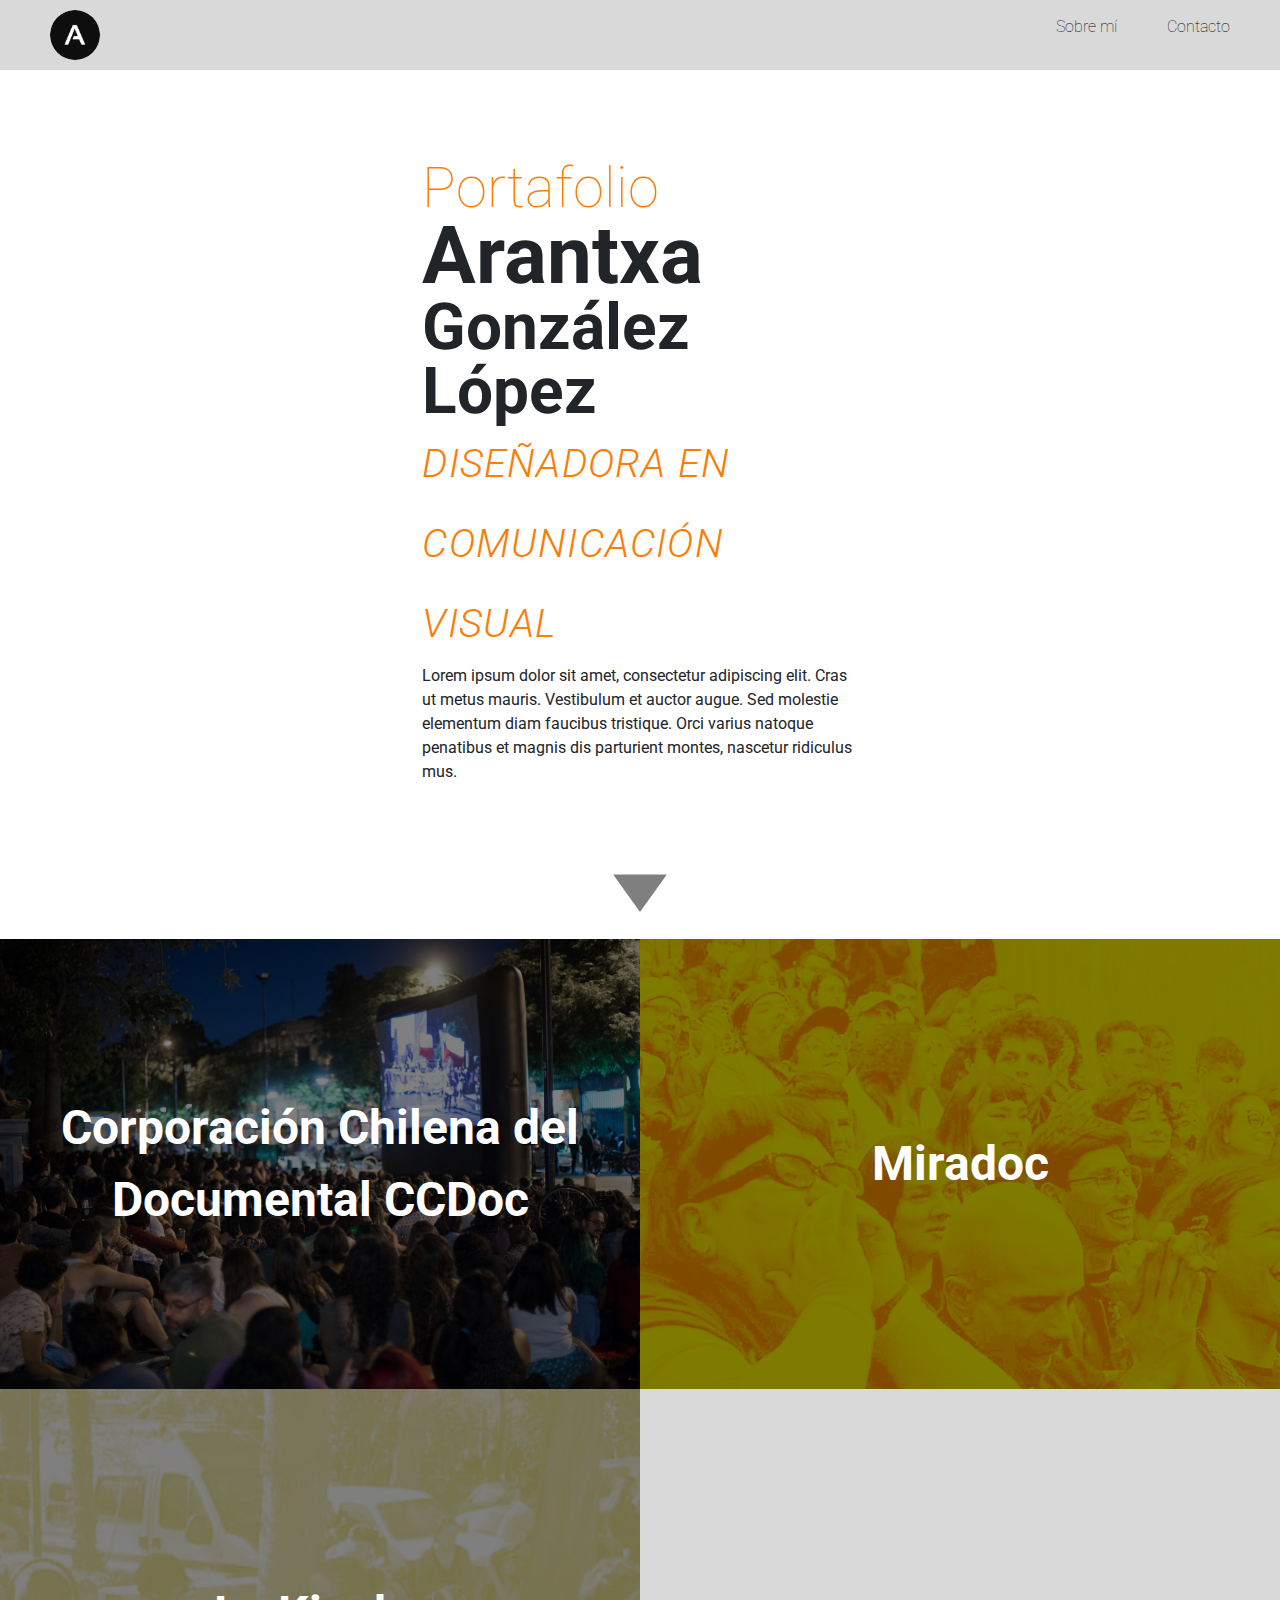
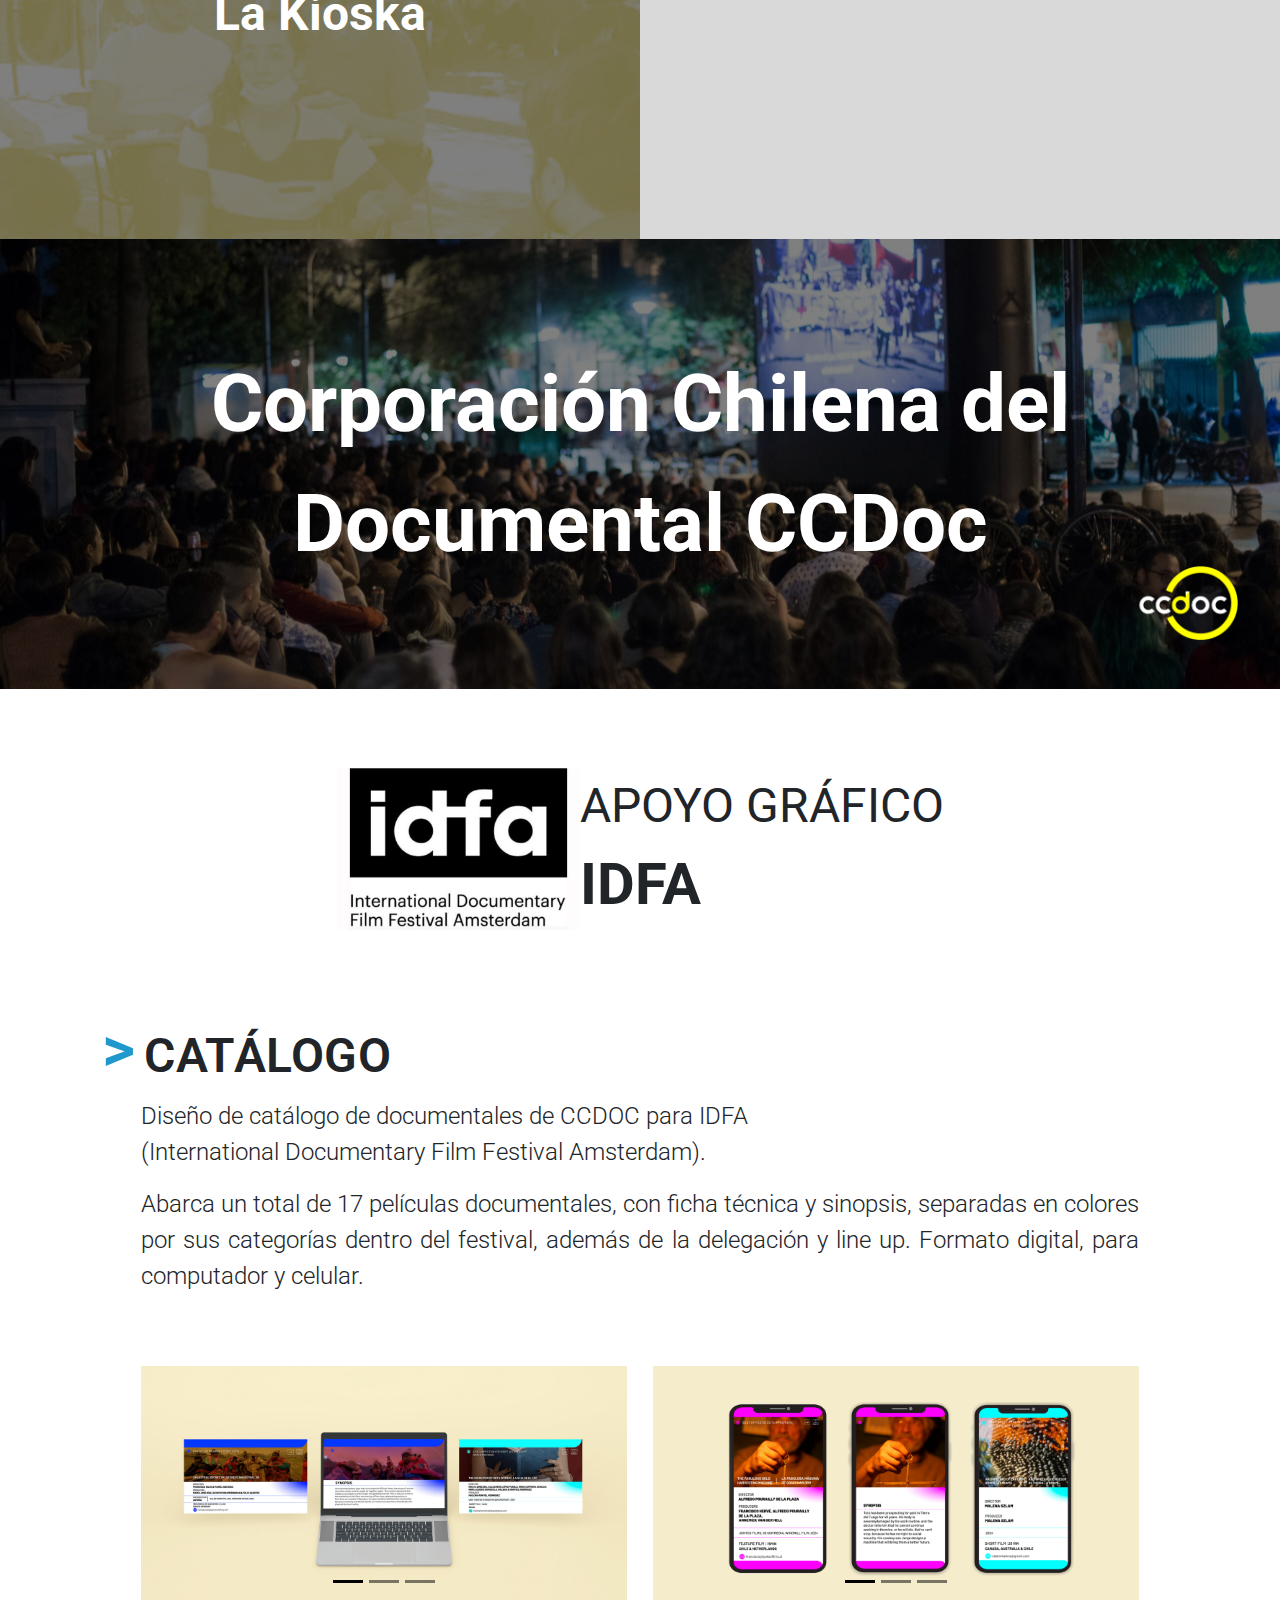
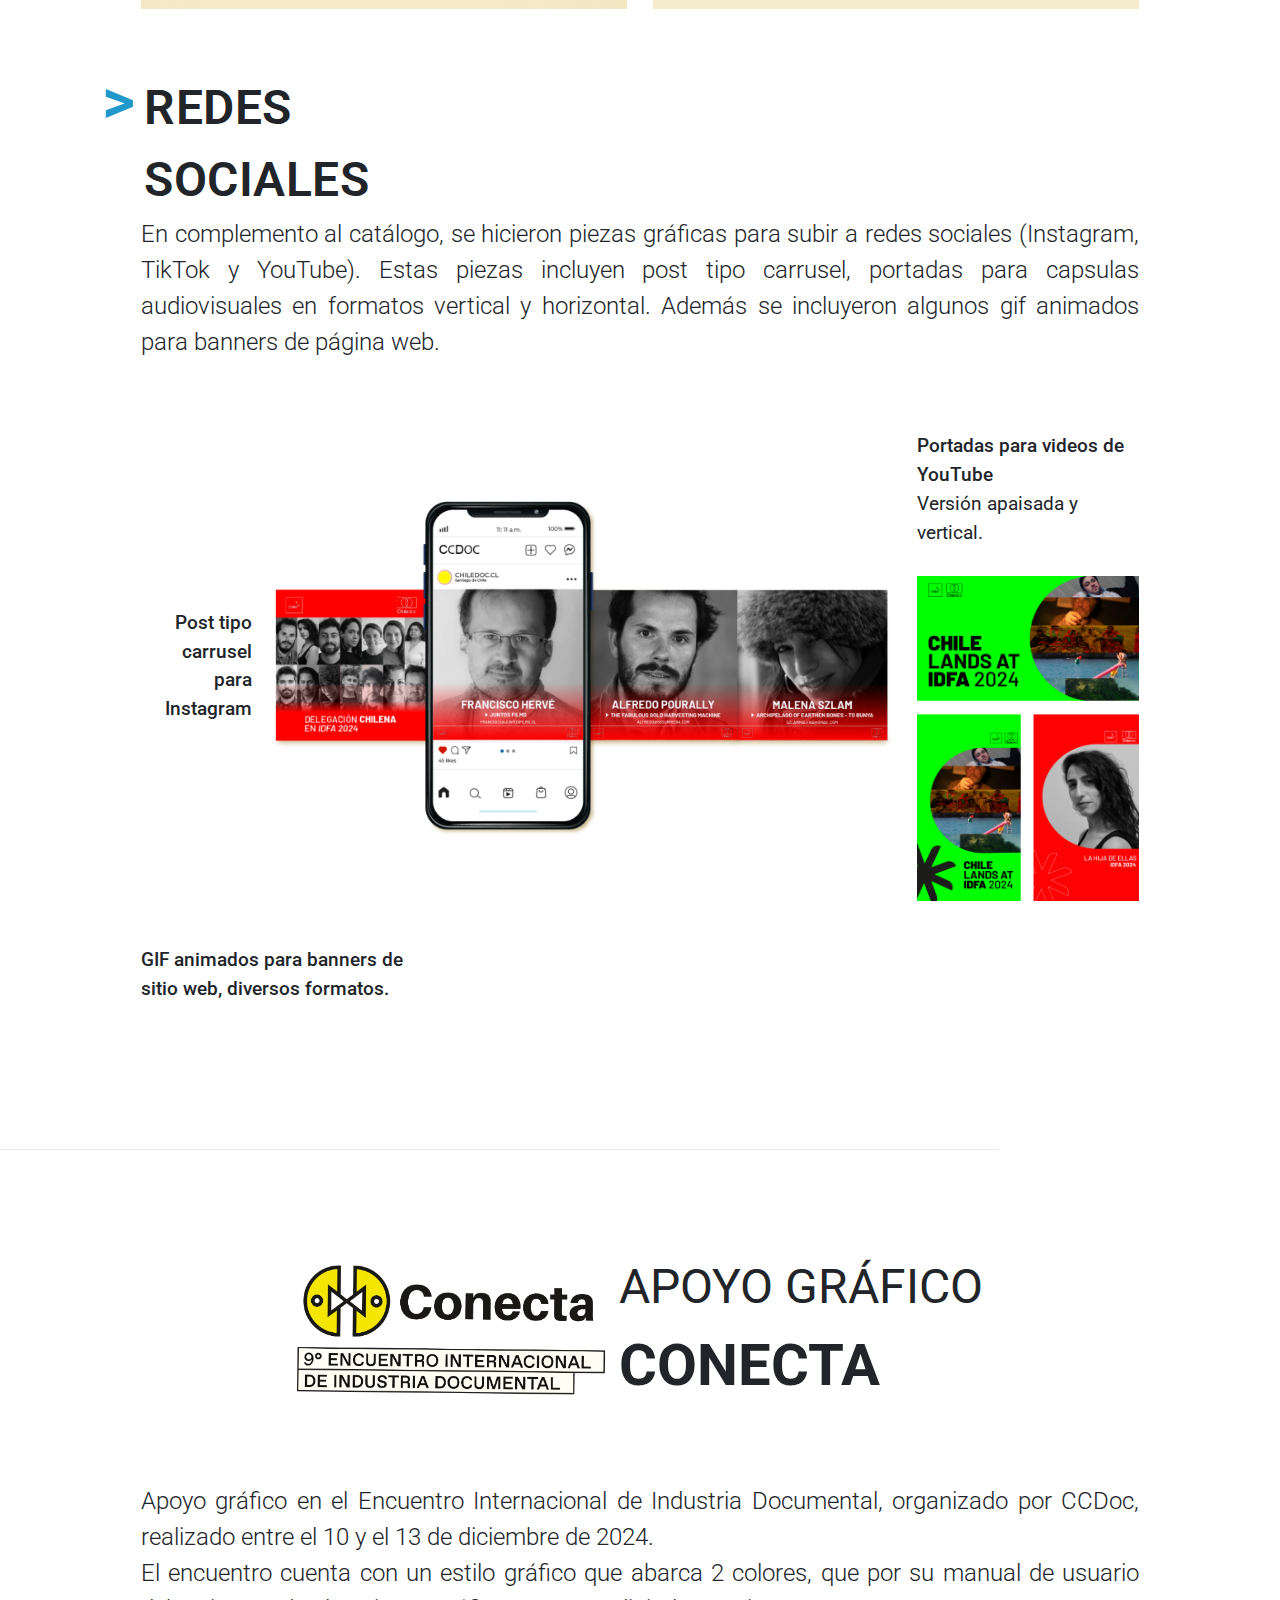
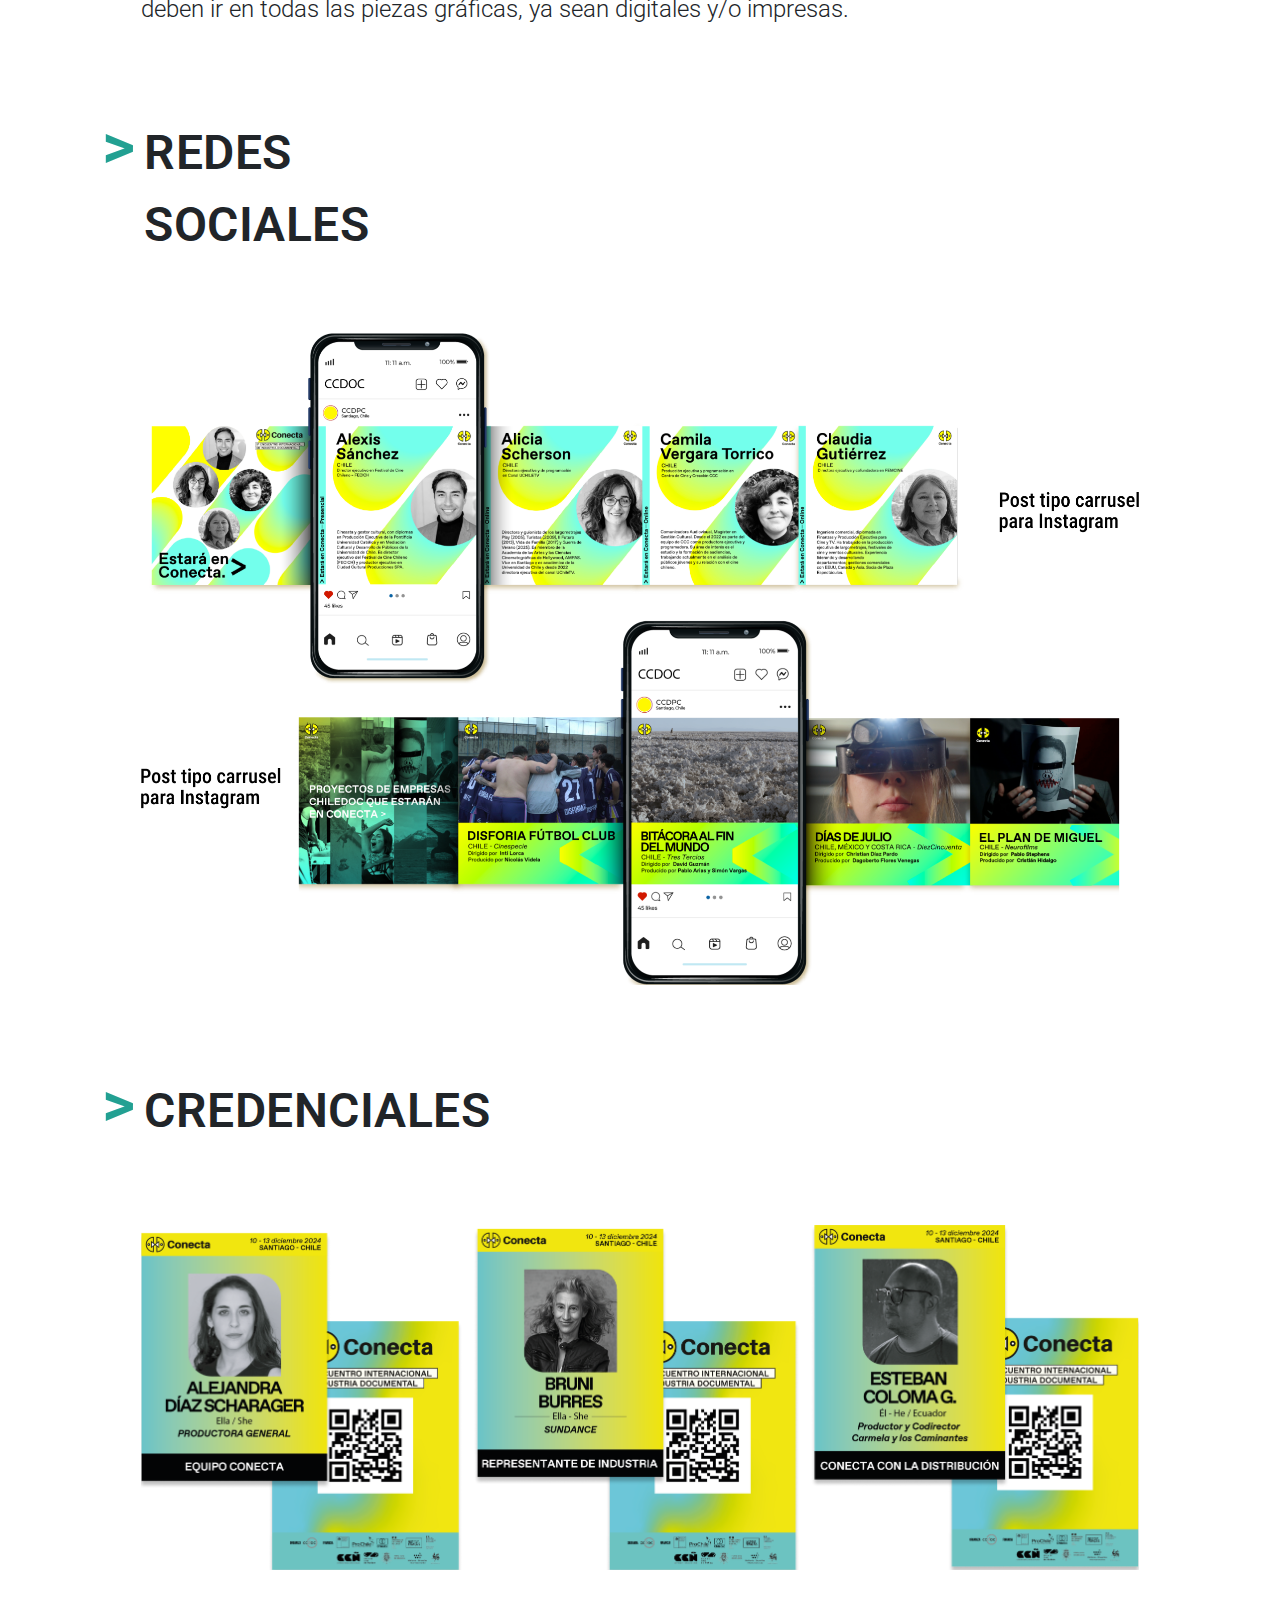
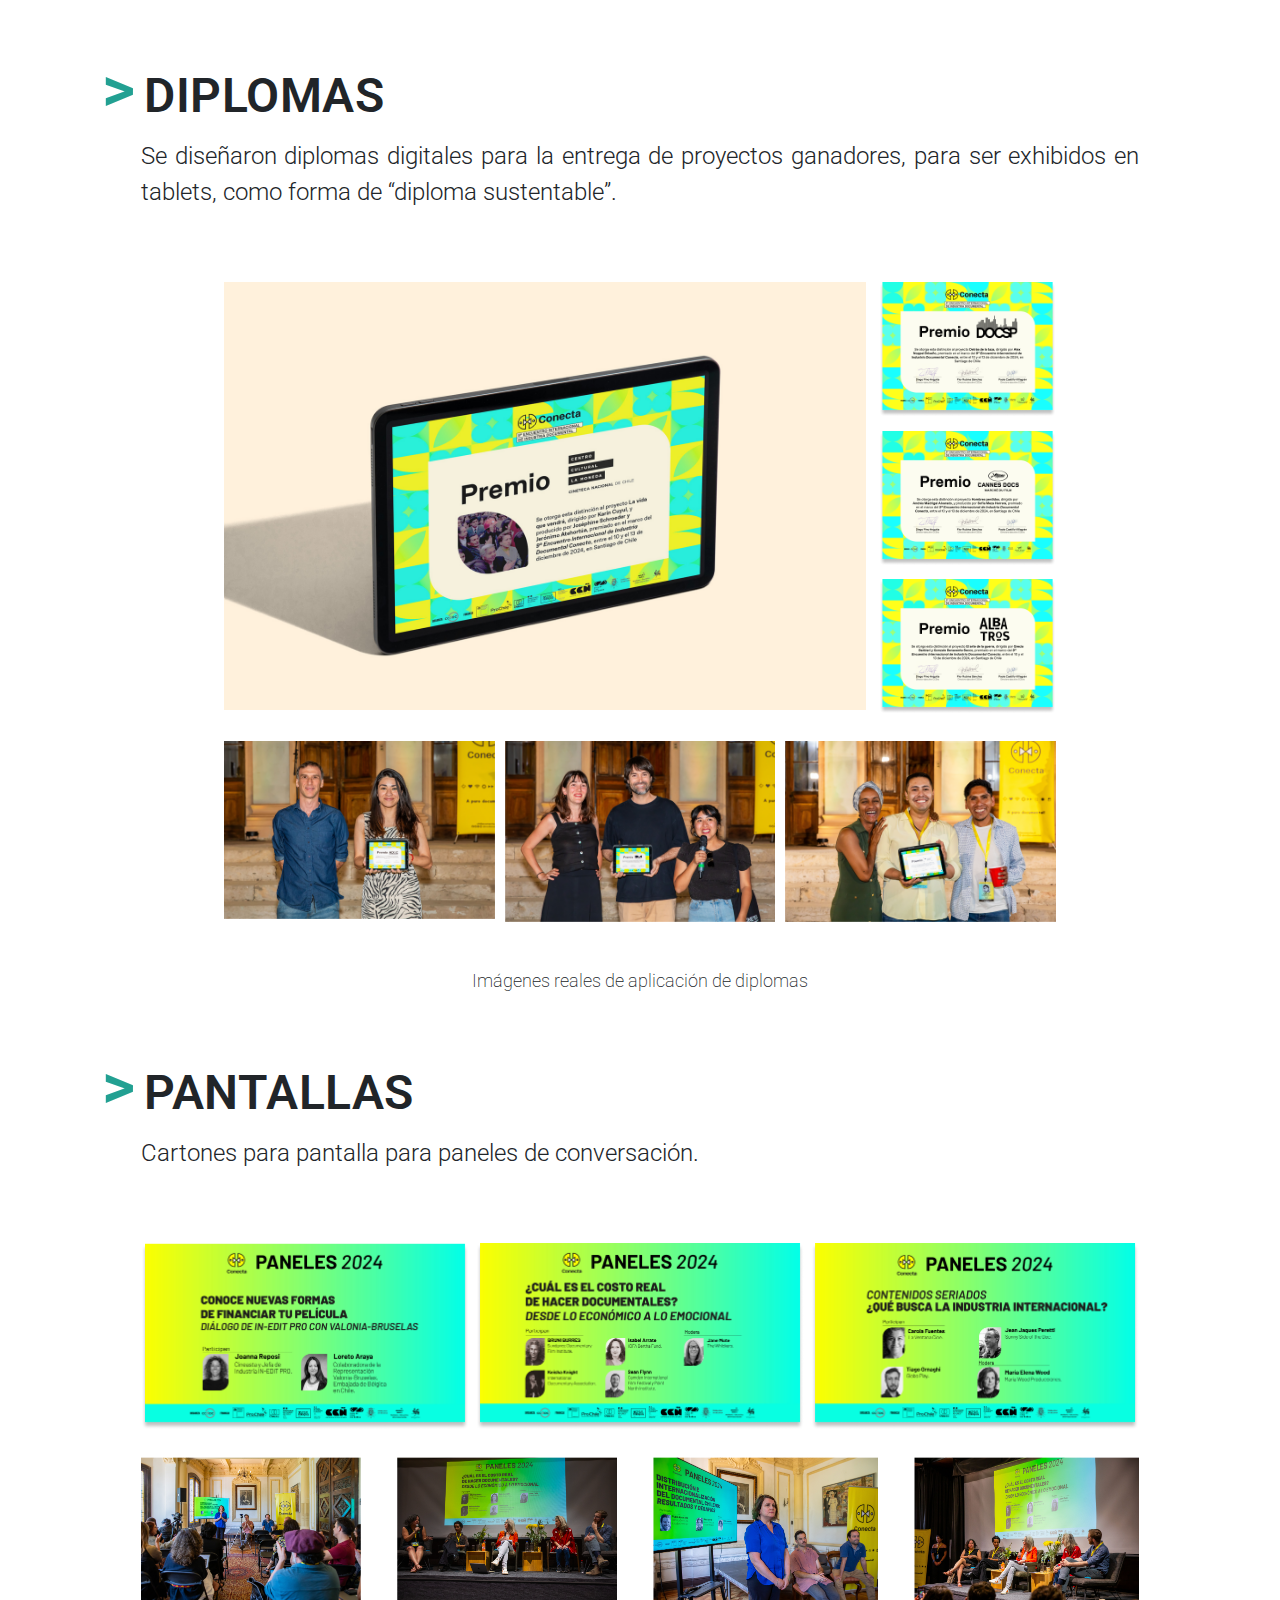
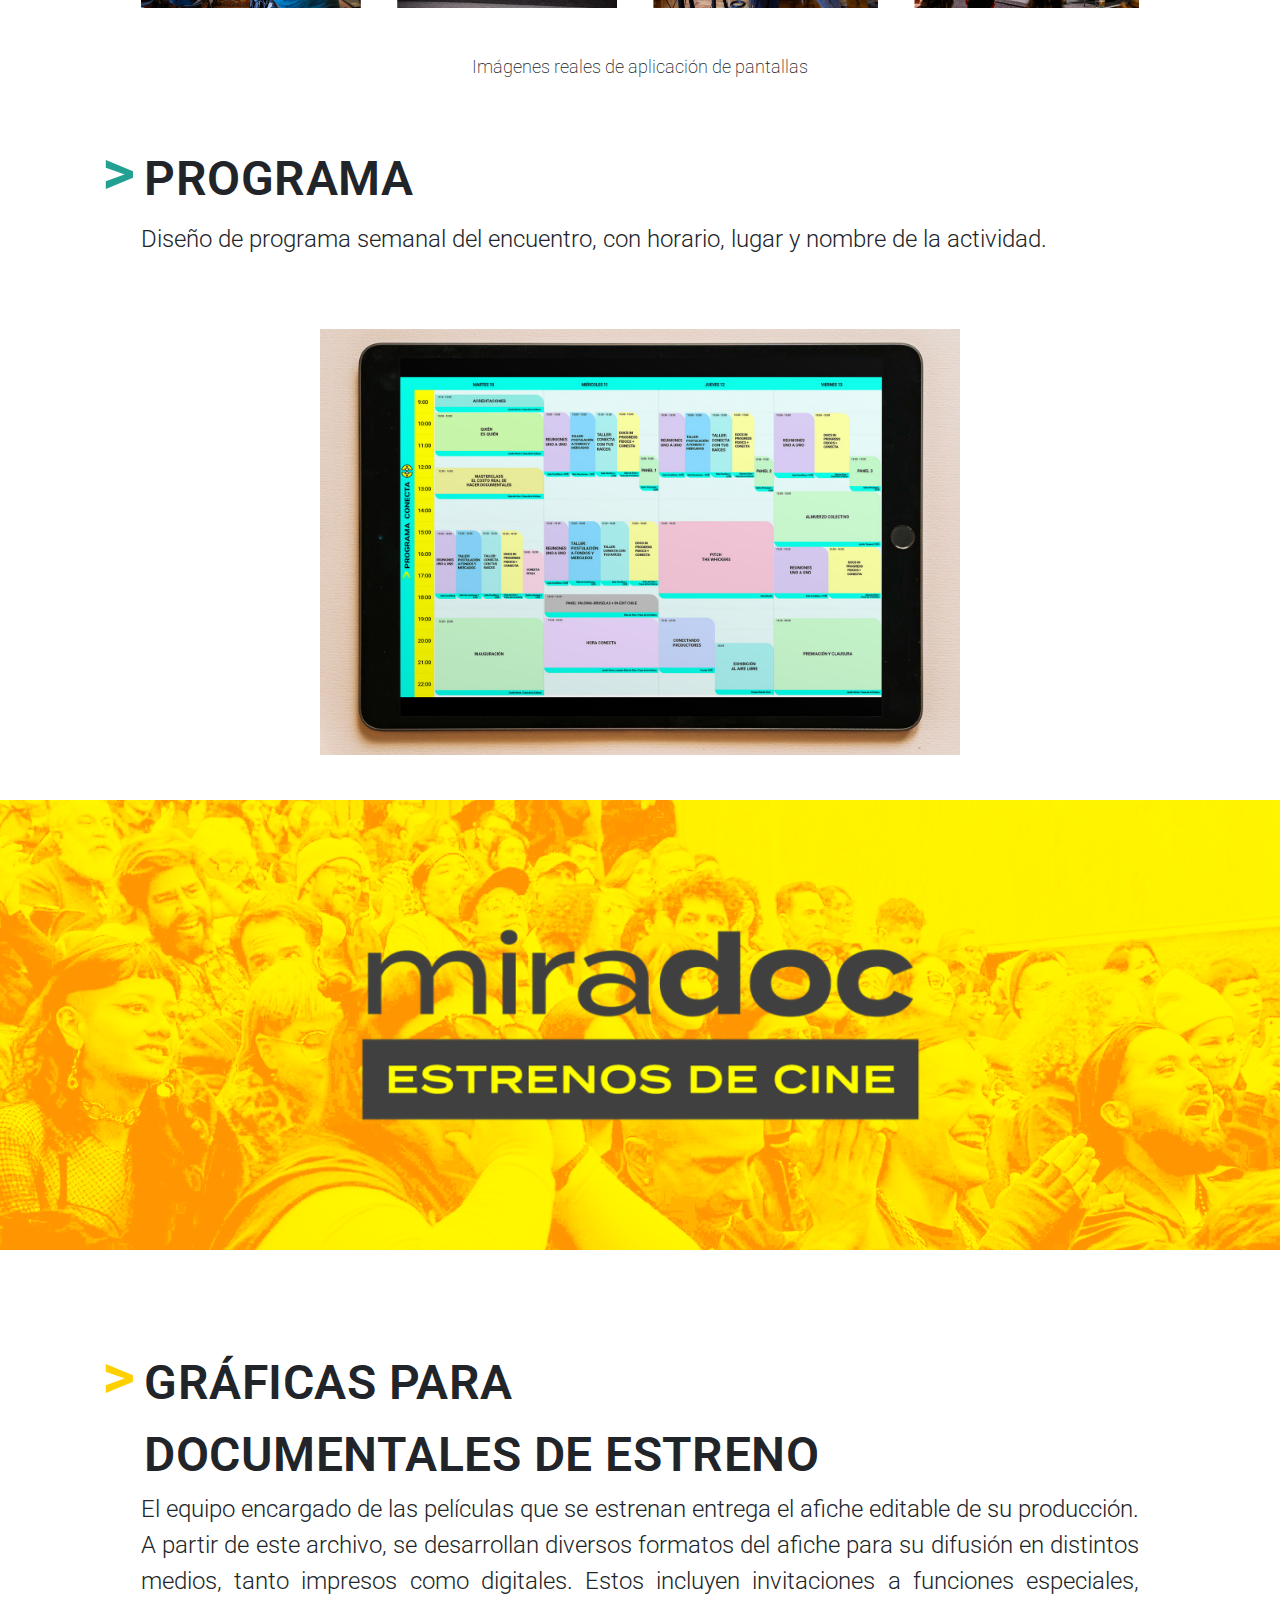
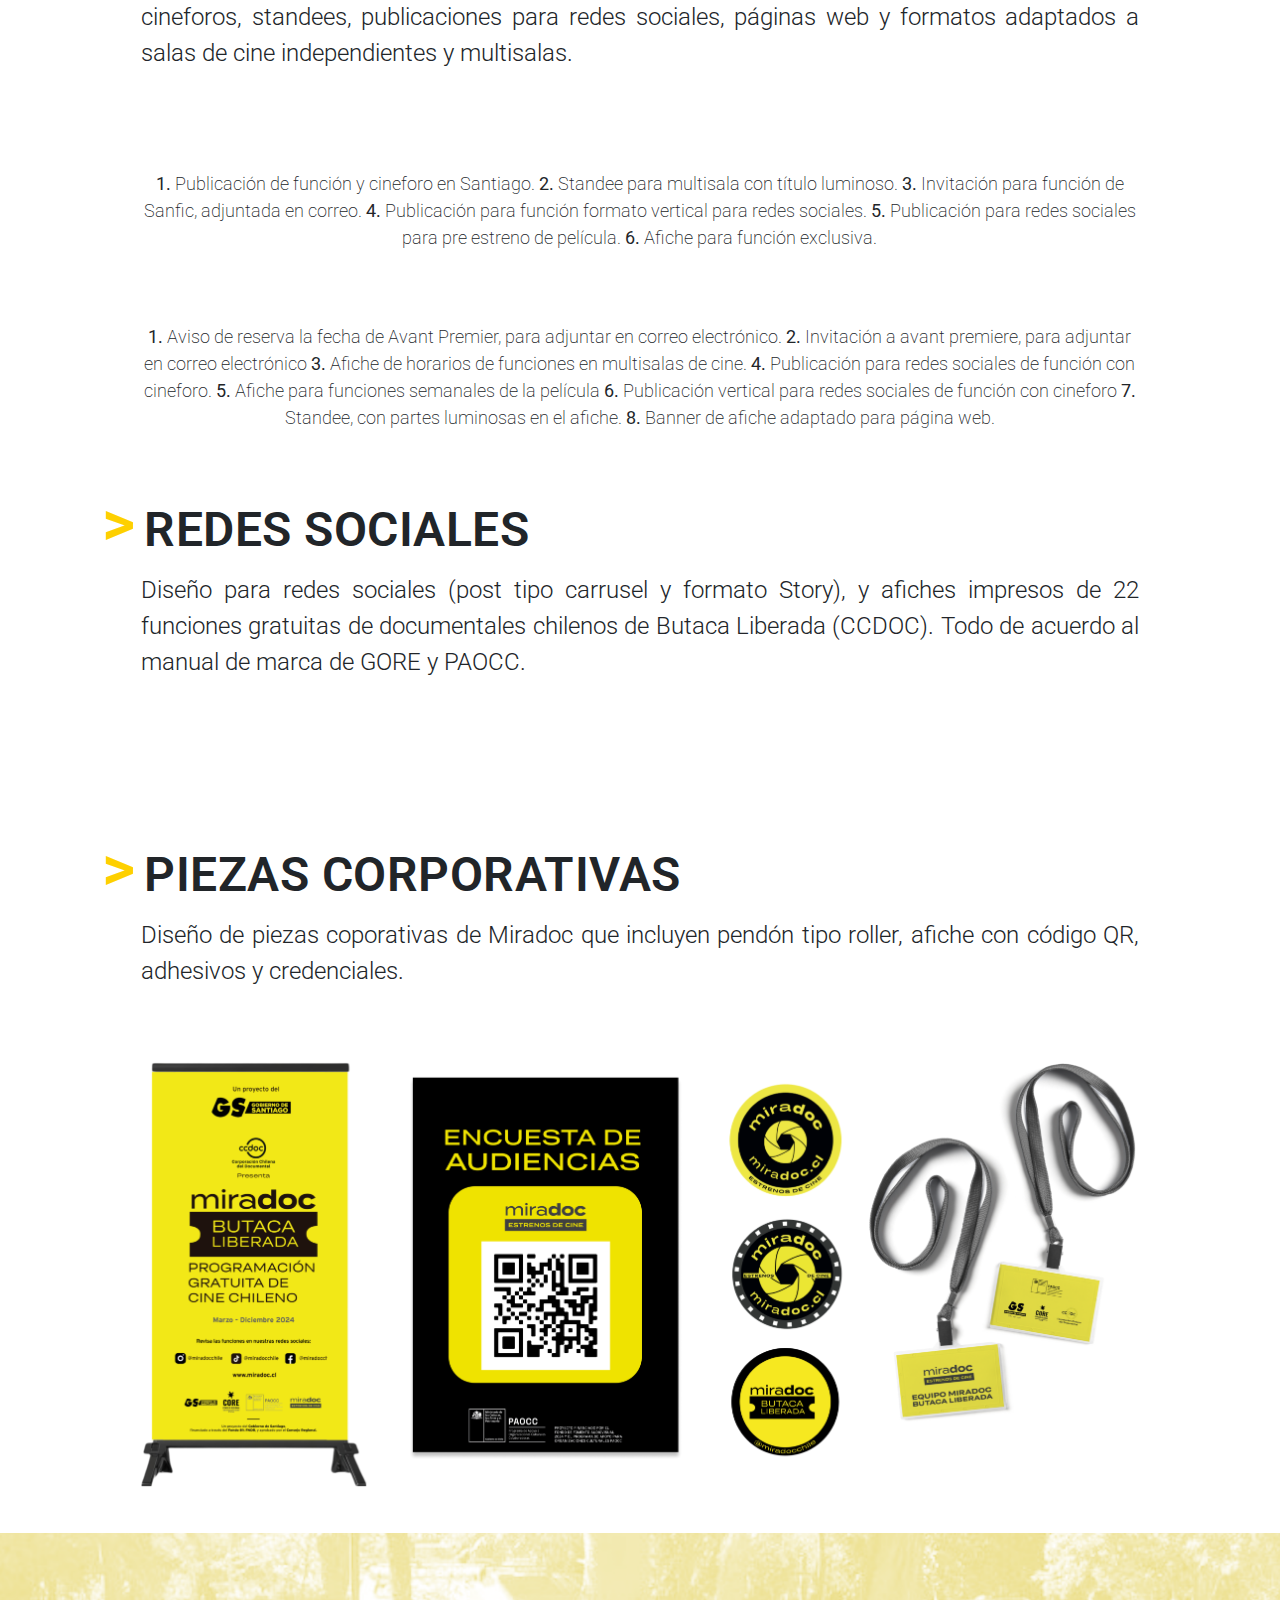
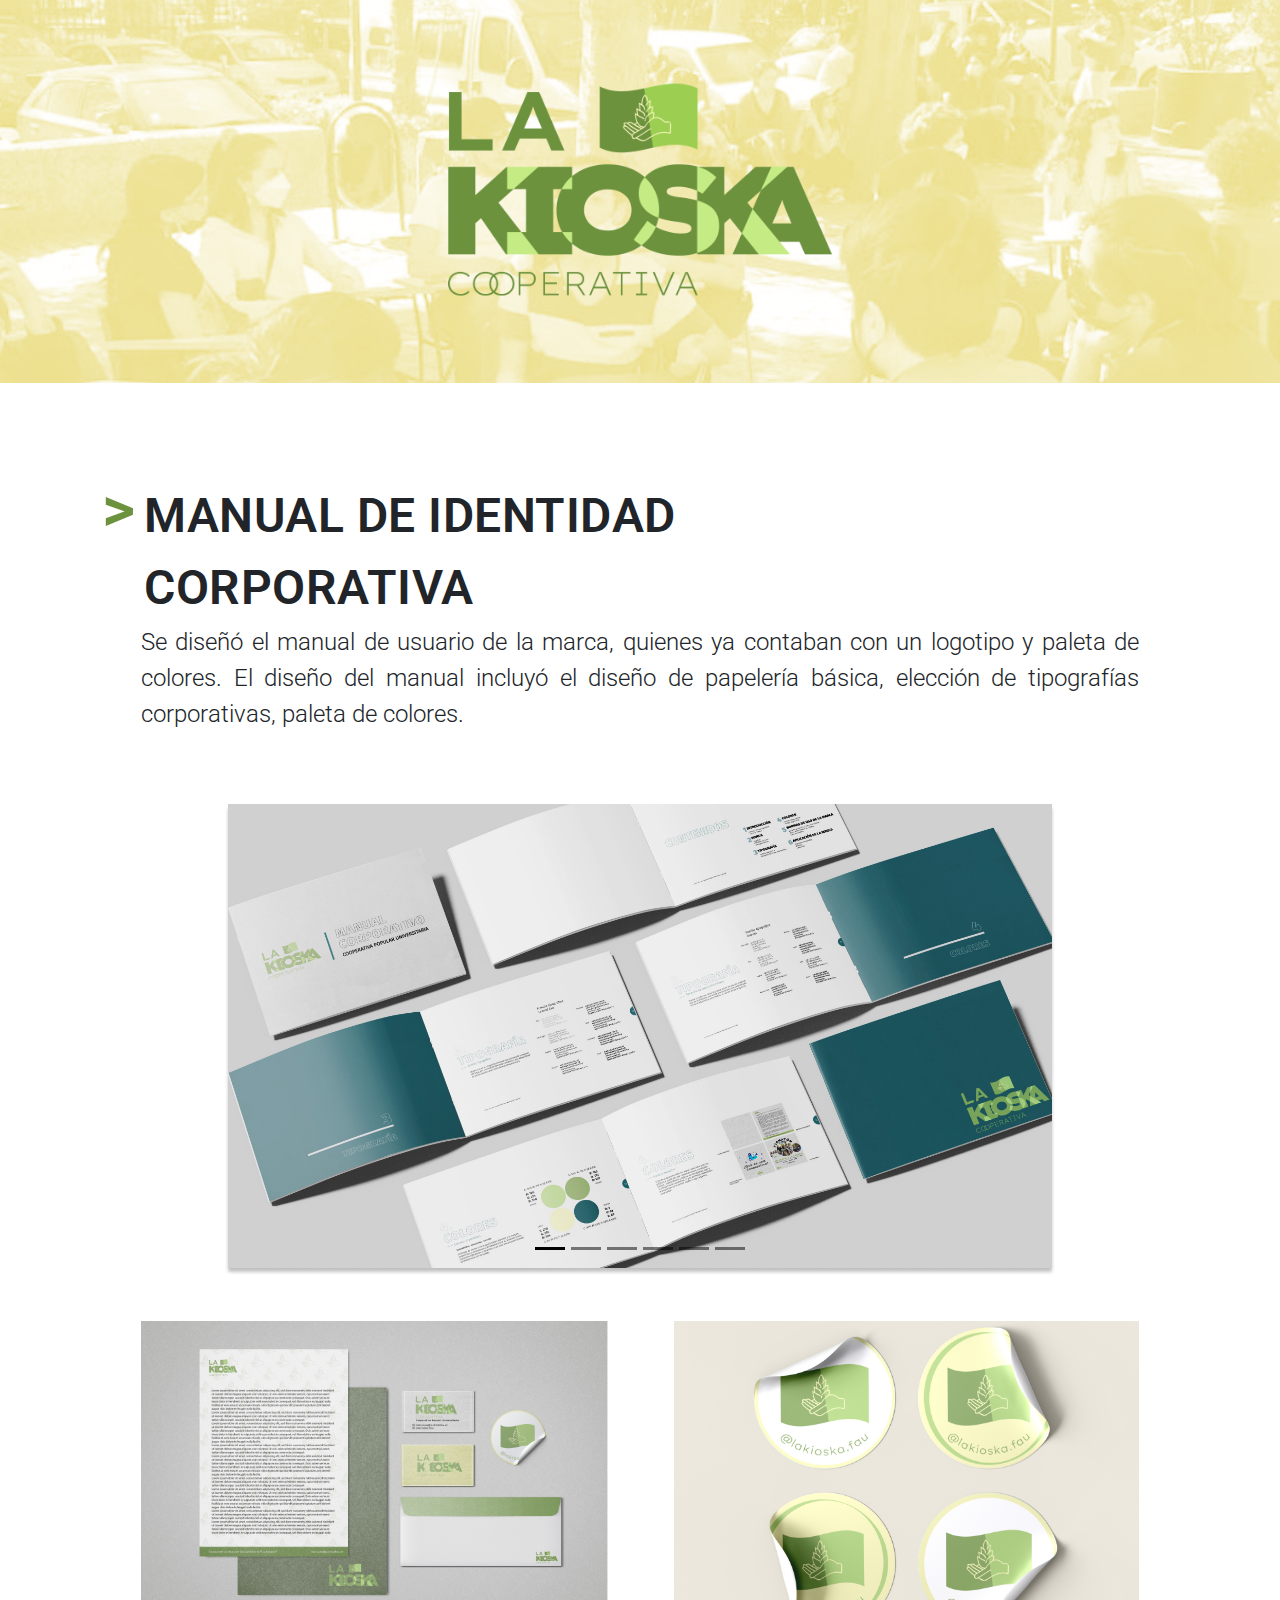
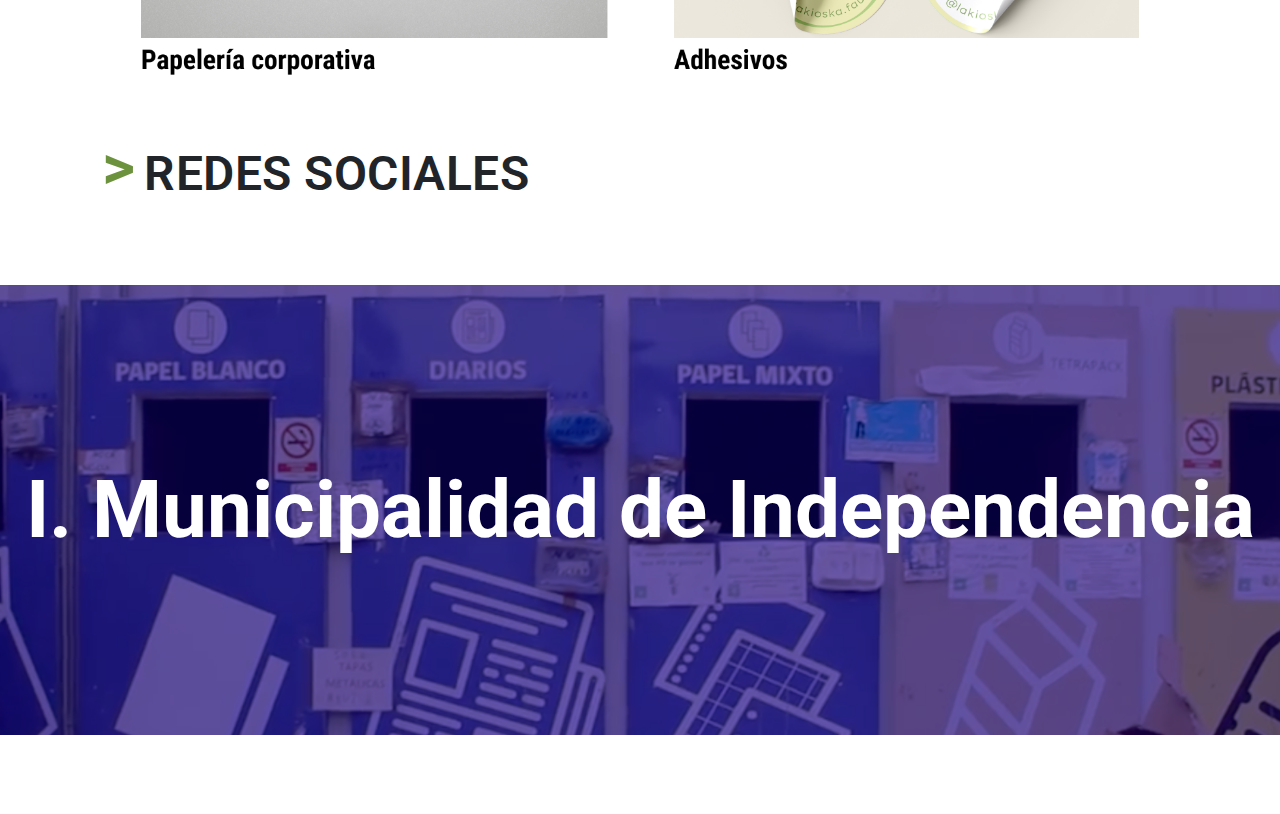
==== index.html @ e72f2e61 "feat: few new features" ====
<!DOCTYPE html>
<html lang="en">
<head>
    <meta charset="UTF-8">
    <meta name="viewport" content="width=device-width, initial-scale=1.0">
    <title>Arantxa González - Inicio</title>
    <link rel="icon" type="image/x-icon" href="/img/favicon.ico">
    <link rel="stylesheet" href="style.css"><link rel="preconnect" href="https://fonts.googleapis.com">
    <link rel="preconnect" href="https://fonts.gstatic.com" crossorigin>
    <link href="https://fonts.googleapis.com/css2?family=Roboto:ital,wght@0,100;0,300;0,400;0,500;0,700;0,900;1,100;1,300;1,400;1,500;1,700;1,900&display=swap" rel="stylesheet">
    <link href="https://cdn.jsdelivr.net/npm/bootstrap@5.3.3/dist/css/bootstrap.min.css" rel="stylesheet" integrity="sha384-QWTKZyjpPEjISv5WaRU9OFeRpok6YctnYmDr5pNlyT2bRjXh0JMhjY6hW+ALEwIH" crossorigin="anonymous">
</head>
<body>
    <header>
        <div class="logo-container">
            <img src="img/logo.png" alt="logo" class="logo">
        </div>
        <nav>
            <ul>
                <li><a href="#sobre-mi">Sobre mí</a></li>
                <li><a href="#contacto">Contacto</a></li>
            </ul>
        </nav>
    </header>
    <section id="presentation">
        <h1 id="head1">Portafolio</h1>
        <h1 id="head2">Arantxa</h1>
        <h1 id="head3">González López</h1>
        <h1 id="head4">DISEÑADORA EN COMUNICACIÓN VISUAL</h1>
        <p id="description">Lorem ipsum dolor sit amet, consectetur adipiscing elit. Cras ut metus mauris. Vestibulum et auctor augue. Sed molestie elementum diam faucibus tristique. Orci varius natoque penatibus et magnis dis parturient montes, nascetur ridiculus mus.</p>
    </section>
    <section class="down-button-container">
        <svg width="54" height="38" viewBox="0 0 54 38" fill="none" xmlns="http://www.w3.org/2000/svg">
            <path d="M27 38L0.153213 0.499999L53.8468 0.500003L27 38Z" fill="black" class="down-button" id="down-button-1"/>
        </svg>
    </section>
    <section id="index">
        <section class="box" id="ccdoc-box">
            <div class="box-inner-container">
                <img src="img/ccdoc-banner.jpg" alt="" class="box-inner-background">
                <span class="box-inner-text">Corporación Chilena del<br>Documental CCDoc</span>
                <div class="box-inner-fade"></div>
            </div>
        </section>
        <section class="box" id="miradoc-box">
            <div class="box-inner-container">
                <img src="img/miradoc-banner.png" alt="" class="box-inner-background">
                <span class="box-inner-text">Miradoc</span>
                <div class="box-inner-fade"></div>
            </div>
        </section>
        <section class="box" id="lakioska-box">
            <div class="box-inner-container">
                <img src="img/lakioska-banner.png" alt="" class="box-inner-background">
                <span class="box-inner-text">La Kioska</span>
                <div class="box-inner-fade"></div>
            </div>
        </section>
        <section class="box" id="Independencia-box">
        </section>
    </section>
    <section id="ccdoc">
        <section id="ccdoc-banner-section" class="banner banner-section">
            <img src="img/ccdoc-banner.jpg" alt="ccdoc-banner" class="banner-base">
            <div class="banner-fade"></div>
            <img src="img/ccdoc-logo.png" alt="ccdoc-logo" id="ccdoc-banner-overlay">
            <span class="banner-text">Corporación Chilena del<br>Documental CCDoc</span>
        </section>
        <div id="watermark-section">
            <div id="watermark-div">
            </div>
        </div>
        <section class="title-1-container">
            <div class="title-1-div">
                <img src="img/idfa-logo.png" alt="idfa-logo" style="max-height: 100%;">
                <span style="font-size: 3em; font-weight: 400;">APOYO GRÁFICO<br><span style="font-size: 1.2em; font-weight: 700; max-height: 100%;">IDFA</span></span>
            </div>
        </section>
        <section class="title-4">
            <div class="title-4-left" style="color: #2098CC !important;">
                &gt;
            </div>
            <div class="title-4-right">
                CATÁLOGO
            </div>
        </section>
        <section class="description-section">
            <p class="description-text">Diseño de catálogo de documentales de CCDOC para IDFA <br>(International Documentary Film Festival Amsterdam).</p>
            <p class="description-text">Abarca un total de 17 películas documentales, con ficha técnica y sinopsis, separadas en colores por sus categorías dentro del festival, además de la delegación y line up. Formato digital, para computador y celular.</p>
        </section>
        <section id="ccdoc-idfa-catalog-section">
            <div class="ccdoc-idfa-catalog-left">
                <div id="ccdoc-idfa-catalog-left-carousel" class="carousel slide carousel-fade" data-bs-ride="carousel" data-bs-theme="dark">
                    <div class="carousel-indicators">
                        <button type="button" data-bs-target="#ccdoc-idfa-catalog-left-carousel" data-bs-slide-to="0" class="active" aria-current="true" aria-label="Slide 1"></button>
                        <button type="button" data-bs-target="#ccdoc-idfa-catalog-left-carousel" data-bs-slide-to="1" aria-label="Slide 2"></button>
                        <button type="button" data-bs-target="#ccdoc-idfa-catalog-left-carousel" data-bs-slide-to="2" aria-label="Slide 3"></button>
                      </div>                
                    <div class="carousel-inner">
                        <div class="carousel-item active">
                            <img src="img/ccdoc-idfa-catalog-view-desktop-1.png" class="d-block w-100" alt="...">
                        </div>
                        <div class="carousel-item">
                            <img src="img/ccdoc-idfa-catalog-view-desktop-2.png" class="d-block w-100" alt="...">
                        </div>
                        <div class="carousel-item">
                            <img src="img/ccdoc-idfa-catalog-view-desktop-3.png" class="d-block w-100" alt="...">
                        </div>
                    </div>
                    <button class="carousel-control-prev" type="button" data-bs-target="ccdoc-idfa-catalog-left-carousel" data-bs-slide="prev">
                        <span class="carousel-control-prev-icon visually-hidden"></span>
                        <span class="visually-hidden">Previous</span>
                    </button>
                    <button class="carousel-control-next" type="button" data-bs-target="#ccdoc-idfa-catalog-left-carousel" data-bs-slide="next">
                        <span class="carousel-control-next-icon visually-hidden"></span>
                        <span class="visually-hidden"></span>
                    </button>
                </div>
            </div>
            <div class="ccdoc-idfa-catalog-right">
                <div id="ccdoc-idfa-catalog-right-carousel" class="carousel slide carousel-fade" data-bs-ride="carousel" data-bs-theme="dark">
                    <div class="carousel-indicators">
                        <button type="button" data-bs-target="#ccdoc-idfa-catalog-right-carousel" data-bs-slide-to="0" class="active" aria-current="true" aria-label="Slide 1"></button>
                        <button type="button" data-bs-target="#ccdoc-idfa-catalog-right-carousel" data-bs-slide-to="1" aria-label="Slide 2"></button>
                        <button type="button" data-bs-target="#ccdoc-idfa-catalog-right-carousel" data-bs-slide-to="2" aria-label="Slide 3"></button>
                      </div>                
                    <div class="carousel-inner">
                        <div class="carousel-item active">
                            <img src="img/ccdoc-idfa-catalog-view-mobile-1.png" class="d-block w-100" alt="...">
                        </div>
                        <div class="carousel-item">
                            <img src="img/ccdoc-idfa-catalog-view-mobile-2.png" class="d-block w-100" alt="...">
                        </div>
                        <div class="carousel-item">
                            <img src="img/ccdoc-idfa-catalog-view-mobile-3.png" class="d-block w-100" alt="...">
                        </div>
                    </div>
                    <button class="carousel-control-prev" type="button" data-bs-target="#ccdoc-idfa-catalog-right-carousel" data-bs-slide="prev">
                        <span class="carousel-control-prev-icon visually-hidden"></span>
                        <span class="visually-hidden">Previous</span>
                    </button>
                    <button class="carousel-control-next" type="button" data-bs-target="#ccdoc-idfa-catalog-right-carousel" data-bs-slide="next">
                        <span class="carousel-control-next-icon visually-hidden"></span>
                        <span class="visually-hidden"></span>
                    </button>
                </div>
            </div>     
        </section>
        <section class="title-4">
            <div class="title-4-left" style="color: #2098CC !important;">
                &gt;
            </div>
            <div class="title-4-right">
                REDES<br>SOCIALES
            </div>
        </section>
        <section class="description-section">
            <p class="description-text">En complemento al catálogo, se hicieron piezas gráficas para subir a redes sociales (Instagram, TikTok y YouTube). Estas piezas incluyen post tipo carrusel, portadas para capsulas audiovisuales en formatos vertical y horizontal. Además se incluyeron algunos gif animados para banners de página web.</p>
        </section>
        <section id="ccdoc-idfa-rrss-1-section">
            <div style="flex:1; align-items: center; text-align: right; justify-content: right;">
                <span style="font-weight: 500; font-size: 1.2em;">Post tipo carrusel<br>para Instagram</span>
            </div>
            <div style="flex:6;">
                <img src="img/ccdoc-idfa-rrss-carrusel.png" alt="" style="display: block; width: 100%;">
            </div>
            <div style="flex: 2;">
                <span style="font-weight: 500; font-size: 1.2em;">Portadas para videos de YouTube<br><span style="font-weight: 400;">Versión apaisada y vertical.<br><br></span></span>
                <img src="img/ccdoc-idfa-rrss-portadas.png" alt="" style="display: block; width: 100%;">
            </div>
        </section>
        <section id="ccdoc-idfa-rrss-2-section">
            <div>
                <span style="font-weight: 500; font-size: 1.2em;">GIF animados para banners de<br>sitio web, diversos formatos.<br><br></span>
                <img src="img/ccdoc-idfa-rrss-banner-1.gif" alt="" style="display: block; width: 100%;">
            </div>
            <div style="display: flex; gap: 2vw;">
                <div style="flex: 6;">
                    <img src="img/ccdoc-idfa-rrss-banner-2.gif" alt="" style="display: block; width: 100%;">
                </div>
                <div style="flex: 4.3;">
                    <img src="img/ccdoc-idfa-rrss-banner-3.gif" alt="" style="display: block; width: 100%;">
                </div>
                <div style="flex: 2.6;">
                    <img src="img/ccdoc-idfa-rrss-banner-4.gif" alt="" style="display: block; width: 100%;">
                </div>
            </div>
        </section>
        <hr style="text-align: center; opacity: 10%; margin-bottom: 11vh; width: 78vw;">
        <section class="title-1-container">
            <div class="title-1-div">
                <img src="img/conecta-logo.png" alt="conecta-logo" style="max-height: 80%; margin-right: 1vw;">
                <span style="font-size: 3em; font-weight: 400; max-height: 100%;">APOYO GRÁFICO<br><span style="font-size: 1.2em; font-weight: 700; max-height: 100%;">CONECTA</span></span>
            </div>
        </section>
        <section class="description-section">
            <p class="description-text">Apoyo gráfico en el Encuentro Internacional de Industria Documental, organizado por CCDoc, realizado entre el 10 y el 13 de diciembre de 2024.<br>El encuentro cuenta con un estilo gráfico que abarca 2 colores, que por su manual de usuario deben ir en todas las piezas gráficas, ya sean digitales y/o impresas.</p>
        </section>
        <section class="title-4">
            <div class="title-4-left">
                &gt;
            </div>
            <div class="title-4-right">
                REDES<br>SOCIALES
            </div>
        </section>
        <section id="ccdoc-conecta-rrss-section">
            <img src="img/ccdoc-conecta-rrss-carrusels.png" alt="" style="display: block; width: 100%;">
        </section>
        <section class="title-4">
            <div class="title-4-left">
                &gt;
            </div>
            <div class="title-4-right">
                CREDENCIALES
            </div>
        </section>
        <section id="ccdoc-conecta-credentials-section">
            <img src="img/ccdoc-conecta-credentials.png" alt="" style="width: 100%;">
        </section>
        <section class="title-4">
            <div class="title-4-left">
                &gt;
            </div>
            <div class="title-4-right">
                DIPLOMAS
            </div>
        </section>
        <section class="description-section">
            <p class="description-text">Se diseñaron diplomas digitales para la entrega de proyectos ganadores, para ser exhibidos en tablets, como forma de “diploma sustentable”.</p>
        </section>
        <section id="ccdoc-conecta-diplomas-catalog-section">
            <div class="preview-container">
                <div class="preview">
                    <img src="img/ccdoc-conecta-diplomas-catalog-preview.png" alt="" style="width: 100%;">
                </div>
        
                <div class="vertical-gallery">
                    <div class="vertical-gallery-item">
                        <img src="img/ccdoc-conecta-diplomas-catalog-diploma-1.png" alt="Imagen 1" class="vertical-gallery-image">
                    </div>
                    <div class="gallery-item">
                        <img src="img/ccdoc-conecta-diplomas-catalog-diploma-2.png" alt="Imagen 2" class="vertical-gallery-image">
                    </div>
                    <div class="gallery-item">
                        <img src="img/ccdoc-conecta-diplomas-catalog-diploma-3.png" alt="Imagen 3" class="vertical-gallery-image">
                    </div>
                </div>
            </div>
            <div class="horizontal-gallery">
                <div class="horizontal-gallery-item">
                    <img src="img/ccdoc-conecta-diplomas-catalog-photo-1.png" alt="Imagen 1" class="horizontal-gallery-image">
                </div>
                <div class="horizontal-gallery-item">
                    <img src="img/ccdoc-conecta-diplomas-catalog-photo-2.png" alt="Imagen 2" class="horizontal-gallery-image">
                </div>
                <div class="horizontal-gallery-item">
                    <img src="img/ccdoc-conecta-diplomas-catalog-photo-3.png" alt="Imagen 3" class="horizontal-gallery-image">
                </div>
            </div>
            <div class="legend">
                <span>Imágenes reales de aplicación de diplomas</span>
            </div>
        </section>
        <section class="title-4">
            <div class="title-4-left">
                &gt;
            </div>
            <div class="title-4-right">
                PANTALLAS
            </div>
        </section>
        <section class="description-section">
            <p class="description-text">Cartones para pantalla para paneles de conversación.</p>
        </section>
        <section id="ccdoc-conecta-pantallas-section">
            <img src="img/ccdoc-conecta-pantallas-1.png" alt="" style="margin-bottom: 3vh;">
            <img src="img/ccdoc-conecta-pantallas-2.png" alt="" style="margin-bottom: 5vh;">
            <div class="legend">
                <span>Imágenes reales de aplicación de pantallas</span>
            </div>
        </section>
        <section class="title-4">
            <div class="title-4-left">
                &gt;
            </div>
            <div class="title-4-right">
                PROGRAMA
            </div>
        </section>
        <section class="description-section">
            <p class="description-text">Diseño de programa semanal del encuentro, con horario, lugar y nombre de la actividad.</p>
        </section>
        <section id="ccdoc-conecta-programa-section">
            <div class="magnifying-glass">
                <img src="img/ccdoc-conecta-programa.png" alt="" class="magnifying-glass__img" draggable="false">
            </div>
            <div class="magnifying-glass__magnifier">
                <div class="magnifying-glass__enlarged-image">
                    <img src="img/ccdoc-conecta-programa.png" alt="" class="magnifying-glass__img" draggable="false">
                </div>
            </div>              
        </section>
    </section>
    <section id="miradoc">
        <section id="miradoc-banner-section" class="banner banner-section">
            <img src="img/miradoc-banner.png" alt="miradoc-banner" class="banner-base">
            <img src="img/miradoc-logo.png" alt="miradoc-logo" id="miradoc-banner-overlay">
        </section>
        <section class="title-4">
            <div class="title-4-left" style="color: #FED000 !important;">
                &gt;
            </div>
            <div class="title-4-right">
                GRÁFICAS PARA<br>DOCUMENTALES DE ESTRENO
            </div>
        </section>
        <section class="description-section">
            <p class="description-text">El equipo encargado de las películas que se estrenan entrega el afiche editable de su producción. A partir de este archivo, se desarrollan diversos formatos del afiche para su difusión en distintos medios, tanto impresos como digitales. Estos incluyen invitaciones a funciones especiales, cineforos, standees, publicaciones para redes sociales, páginas web y formatos adaptados a salas de cine independientes y multisalas.</p>
        </section>
        <section id="miradoc-estrenos" class="content-a">
            <img src="img/miradoc-estrenos-1.png" alt="" style="width: 100%; margin-bottom: 3vh;">
            <div class="legend" style="margin-bottom: 5vh;">
                <span><b>1.</b> Publicación de función y cineforo en Santiago. <b>2.</b> Standee para multisala con título luminoso. <b>3.</b> Invitación para función de Sanfic, adjuntada en correo. <b>4.</b> Publicación para función formato vertical para redes sociales. <b>5.</b> Publicación para redes sociales para pre estreno de película. <b>6.</b> Afiche para función exclusiva.</span>
            </div>
            <img src="img/miradoc-estrenos-2.png" alt="" style="width: 100%; margin-bottom: 3vh;">
            <div class="legend">
                <span><b>1.</b> Aviso de reserva la fecha de Avant Premier, para adjuntar en correo electrónico. <b>2.</b> Invitación a avant premiere, para adjuntar en correo electrónico <b>3.</b> Afiche de horarios de funciones en multisalas de cine. <b>4.</b> Publicación para redes sociales de función con cineforo. <b>5.</b> Afiche para funciones semanales de la película <b>6.</b> Publicación vertical para redes sociales de función con cineforo  <b>7.</b> Standee, con partes luminosas en el afiche. <b>8.</b> Banner de afiche adaptado para página web. </span>
            </div>
        </section>
        <section class="title-4">
            <div class="title-4-left" style="color: #FED000 !important;">
                &gt;
            </div>
            <div class="title-4-right">
                REDES SOCIALES
            </div>
        </section>
        <section class="description-section">
            <p class="description-text">Diseño para redes sociales (post tipo carrusel y formato Story), y afiches impresos de 22 funciones gratuitas de documentales chilenos de Butaca Liberada (CCDOC). Todo de acuerdo al manual de marca de GORE y PAOCC.</p>
        </section>
        <section id="miradoc-rrss" class="content-a">
            <img src="img/miradoc-rrss.png" alt="" style="width: 100%;">
        </section>
        <section class="title-4">
            <div class="title-4-left" style="color: #FED000 !important;">
                &gt;
            </div>
            <div class="title-4-right">
                PIEZAS CORPORATIVAS
            </div>
        </section>
        <section class="description-section">
            <p class="description-text">Diseño de piezas coporativas de Miradoc que incluyen pendón tipo roller, afiche con código QR, adhesivos y credenciales.</p>
        </section>
        <section id="miradoc-piezas" class="content-a">
            <img src="img/miradoc-piezas.png" alt="" style="width: 100%;">
        </section>
    </section>
    <section id="lakioska">
        <section id="lakioska-banner-section" class="banner banner-section">
            <img src="img/lakioska-banner.png" alt="lakioska-banner" class="banner-base">
            <img src="img/lakioska-logo.png" alt="lakioska-logo" id="lakioska-banner-overlay">
        </section>
        <section class="title-4">
            <div class="title-4-left" style="color: #6C923E !important;">
                &gt;
            </div>
            <div class="title-4-right">
                MANUAL DE IDENTIDAD<br>CORPORATIVA
            </div>
        </section>
        <section class="description-section">
            <p class="description-text">Se diseñó el manual de usuario de la marca, quienes ya contaban con un logotipo y paleta de colores. El diseño del manual incluyó el diseño de papelería básica, elección de tipografías corporativas, paleta de colores.</p>
        </section>
        <section id="lakioska-manual-1-section"> 
            <div id="lakioska-manual-carousel" class="carousel slide carousel-fade" data-bs-ride="carousel" data-bs-theme="dark">
                <div class="carousel-indicators">
                    <button type="button" data-bs-target="#lakioska-manual-carousel" data-bs-slide-to="0" class="active" aria-current="true" aria-label="Slide 1"></button>
                    <button type="button" data-bs-target="#lakioska-manual-carousel" data-bs-slide-to="1" aria-label="Slide 2"></button>
                    <button type="button" data-bs-target="#lakioska-manual-carousel" data-bs-slide-to="2" aria-label="Slide 3"></button>
                    <button type="button" data-bs-target="#lakioska-manual-carousel" data-bs-slide-to="3" aria-label="Slide 3"></button>
                    <button type="button" data-bs-target="#lakioska-manual-carousel" data-bs-slide-to="4" aria-label="Slide 3"></button>
                    <button type="button" data-bs-target="#lakioska-manual-carousel" data-bs-slide-to="5" aria-label="Slide 3"></button>
                  </div>                
                <div class="carousel-inner">
                    <div class="carousel-item active">
                        <img src="img/lakioska-manual-catalog-view-1.png" class="d-block w-100" alt="...">
                    </div>
                    <div class="carousel-item">
                        <img src="img/lakioska-manual-catalog-view-2.png" class="d-block w-100" alt="...">
                    </div>
                    <div class="carousel-item">
                        <img src="img/lakioska-manual-catalog-view-3.png" class="d-block w-100" alt="...">
                    </div>
                    <div class="carousel-item">
                        <img src="img/lakioska-manual-catalog-view-4.png" class="d-block w-100" alt="...">
                    </div>
                    <div class="carousel-item">
                        <img src="img/lakioska-manual-catalog-view-5.png" class="d-block w-100" alt="...">
                    </div>
                    <div class="carousel-item">
                        <img src="img/lakioska-manual-catalog-view-6.png" class="d-block w-100" alt="...">
                    </div>
                </div>
                <button class="carousel-control-prev" type="button" data-bs-target="#lakioska-manual-carousel" data-bs-slide="prev">
                    <span class="carousel-control-prev-icon visually-hidden">&lt;</span>
                    <span class="visually-hidden">Previous</span>
                </button>
                <button class="carousel-control-next" type="button" data-bs-target="#lakioska-manual-carousel" data-bs-slide="next">
                    <span class="carousel-control-next-icon visually-hidden">&gt;</span>
                    <span class="visually-hidden"></span>
                </button>
            </div>
        </section>
        <section id="lakioska-manual-2-section" class="content-a">
            <img src="img/lakioska-manual-1.png" alt="" style="width: 100%;">
        </section>
        <section class="title-4">
            <div class="title-4-left" style="color: #6C923E !important;">
                &gt;
            </div>
            <div class="title-4-right">
                REDES SOCIALES
            </div>
        </section>
        <section id="lakioska-rrss" class="content-a">
            <img src="img/lakioska-rrss.png" alt="" style="width: 100%;">
        </section>
    </section>
    <section id="indepe">
        <section id="indepe-banner-section" class="banner banner-section">
            <img src="img/indepe-banner.png" alt="indepe-banner" class="banner-base">
            <span class="banner-text">I. Municipalidad de Independencia</span>
        </section>
        
    </section>
    <footer></footer>
    <script src="scripts.js"></script>
    <script src="https://cdn.jsdelivr.net/npm/bootstrap@5.3.3/dist/js/bootstrap.bundle.min.js" integrity="sha384-YvpcrYf0tY3lHB60NNkmXc5s9fDVZLESaAA55NDzOxhy9GkcIdslK1eN7N6jIeHz" crossorigin="anonymous"></script>
    <svg id="upButton" width="54" height="38" viewBox="0 0 54 38" fill="none" xmlns="http://www.w3.org/2000/svg">
        <path d="M27 0L0.153213 37.5L53.8468 37.5L27 0Z" fill="black"/>
    </svg>
</body>
</html>
---- style.css ----
/*
html {
    overflow: hidden;
    height: 100%;
}
*/
body {
    overflow: auto;
    height: 100%;
    margin: 0;
    padding: 0;
    background-color: #FFFFFF;
    font-family: "Roboto", sans-serif !important;
}
header {
    background-color: #D9D9D9;
    display: flex;
    justify-content: space-between;
    align-items: center;
    padding: 10px 50px;
}
nav ul {
    list-style-type: none;
    display: flex;
    gap: 50px;
    font-weight: lighter;
}
nav ul li a {
    text-decoration: none;
    color: #000000;
    font-size: 1em;
}
nav ul li a:hover {
    color: #FB7D06;
}
.logo-container {
    display: flex;
    align-items: center;
}
.logo {
    width: 50px;
    height: 50px;
    border-radius: 50%;
}
#head1 {
    font-weight: 100;
    font-size: 3.5em;
    margin: 0;
    line-height: 1em;
    color: #FB7D06;
}
#head2 {
    font-weight: 700;
    font-size: 5em;
    margin: 0;
    line-height: 1em;
}
#head3{
    font-weight: 700;
    font-size: 4em;
    margin: 0;  
    line-height: 1em;
}
#head4 {
    font-weight: 300;
    font-style: italic;
    margin: 0;
    color: #FB7D06;
    line-height: 2em;
    letter-spacing: 0.03em;
}
#presentation {
    margin-block: 10vh;
    margin-inline: 33vw;
}
#description {
    margin: 0;
}
.down-button-container{
    display: flex;
    justify-content: center;
    margin-block: 3vh;
}
.down-button {
    cursor: pointer;
    opacity: 50%;
    transition: opacity 0.3s ease-in-out;
}
.down-button:hover {
    opacity: 100%;
}
#index {
    display: grid;
    width: 100vw;
    height: 100vh;
    grid-template-columns: repeat(2, 1fr);
    grid-template-rows: repeat(2, 1fr);
}
.box{
    height: 50vh;
    width: 50vw;
    background-color: #D9D9D9;
    display: flex;
    justify-content: center;
    align-items: center;
}
.box:hover {
    background-color: #FFFFFF;
    cursor: pointer;
}
.box-inner-container{
    position: relative;
    display: inline-block;
    text-align: center;
    height: 100%;
    width: 100%;
}
.box-inner-background{
    display: block;
    width: 100%;
    height: 100%;
    object-fit: cover;
}
.box-inner-fade{
    position: absolute;
    top: 0;
    left: 0;
    width: 100%;
    height: 100%;
    background-color: rgba(0, 0, 0, 0.5);
    transition: background-color 0.3s ease;
    z-index: 1;
}
.box-inner-fade:hover{
    background-color: rgba(0, 0, 0, 0.3);
}
.box-inner-text:hover ~ .box-inner-fade{
    background-color: rgba(0, 0, 0, 0.3);
}
.box-inner-text{
    position: absolute;
    color: #FFFFFF ;
    font-size: 3em;
    font-weight: 700;
    top: 50%;
    left: 50%;
    width: 100%;
    transform: translate(-50%, -50%);
    z-index: 2;
}
#upButton {
    position: fixed;
    bottom: 20px;
    right: 20px;
    z-index: 1000; /* Asegura que el SVG esté por encima de otros elementos */
    cursor: pointer;
    opacity: 0; /* Inicialmente oculto */
    transition: opacity 0.3s ease-in-out; /* Transición suave de opacidad */
}
#upButton.show {
    opacity: 50%; /* El SVG será completamente visible cuando se aplique esta clase */
}
#upButton:hover {
    opacity: 100%;
}
.banner-section {
    position: relative;
    display: inline-block;
    width: 100vw;
    margin-bottom: 8vh;
    text-align: center;
    z-index: 2;
}
.banner-base {
    display: block;
    width: 100%;
    height: 50vh;
    object-fit: cover; /* Para cubrir el contenedor sin deformar */
}
.banner-fade{
    position: absolute;
    top: 0;
    left: 0;
    width: 100%;
    height: 100%;
    background-color: rgba(0, 0, 0, 0.5);
    z-index: 1;
}
#ccdoc-banner-overlay {
    position: absolute;
    top: 80%;       /* Centrado vertical */
    left: 93%;      /* Centrado horizontal */
    transform: translate(-50%, -50%); /* Para ajustar el centro exacto */
    width: 10%;   /* Tamaño de la imagen que va encima */
    height: auto;
    z-index: 2;
}
.banner-text{
    position: absolute;
    top: 50%;
    left: 50%;
    color: #FFFFFF;
    font-size: 5em;
    font-weight: 700;
    transform: translate(-50%, -50%);
    width: 100%;
    z-index: 2;
}
.title-1-container {
    margin-bottom: 8vh;
    display: flex;
    justify-content: center;
    align-items: center; 
}
.title-1-div {
    height: 18vh;
    display: flex;
    align-items: center;
    justify-content: flex-start;
}
.title-2-container {
    display: inline-block;
    align-items: center;
    width: auto;
    background-color: #2098CC;
    border-radius: 0 35px 35px 0;
}
.title-2-div {
    margin-block: 2vh;
    margin-left: 20vw;
    margin-right: 1.5vw;
}
.title-2-text {
    font-weight: 600; 
    font-size: 2em; 
    font-style: italic; 
    color: #FFFFFF;
}
.title-4 {
    display: flex;
    margin-left: 8vw;
}
.title-4-left {
    font-size: 4em; 
    color: #22A092; 
    font-weight: 600;
}
.title-4-right {
    font-size: 3em; 
    margin-top: 2vh; 
    margin-left: .7vw; 
    font-weight: 600; 
    letter-spacing: 0.01em;
}
.description-section {
    margin-inline: 11vw;
    margin-bottom: 8vh;
    text-align: justify;
}
.description-text {
    font-weight: 300;
    font-size: 1.5em;
}
#ccdoc-idfa-catalog-section{
    display: flex;
    justify-content: space-between;
    width:78vw;
    margin-inline: 11vw;
    margin-bottom: 5vh;
    gap: 2vw;;
}
#ccdoc-idfa-catalog-left, #ccdoc-idfa-catalog-right {
    max-width: 40%;
}
.carousel-item {
    display: flex !important;
}
.content-a{
    width: 78vw;
    margin-inline: 11vw;
    margin-bottom: 5vh;
}
#ccdoc-idfa-rrss-1-section {
    display: flex;
    justify-content: space-between;  /* Distribuye las columnas de manera uniforme */
    align-items: center;  /* Centra el contenido de las columnas verticalmente */
    margin-inline: 11vw;
    margin-bottom: 5vh;
}
#ccdoc-idfa-rrss-2-section {
    display: flex;
    flex-direction: column;
    gap: 5vh;
    margin-inline: 11vw;
    margin-bottom: 8vh;
}
#ccdoc-conecta-rrss-section {
    align-items: center;
    margin-inline: 11vw;
    margin-block: 8vh;
}
#ccdoc-conecta-credentials-section {
    margin-inline: 11vw;
    margin-block: 8vh;
}
#watermark-section {
    position: fixed; 
    z-index: 1; 
    right: 2.8vw;
    top: 40%;
    display: flex;
    opacity: 0;
    transition: opacity 0.3s ease-in-out;
}
#watermark-div {
    transform: rotate(90deg);
    transform-origin: top right;
    white-space: nowrap; 
}
.preview-container {
    display: flex; /* Usamos Flexbox para que los elementos estén alineados en una fila */
    justify-content: center; /* Centra los elementos dentro del contenedor */
    text-align: center;
    align-items: flex-start; /* Alinea los elementos al principio verticalmente */
    margin: 0 auto; /* Añadimos margen de 8vw a ambos lados */
    width: 65vw; /* Ajustamos el ancho para que el contenedor ocupe el espacio restante */
    margin-bottom: 3vh;
    gap: 1vw;
}
/* Estilos para el div de la izquierda */
.preview {
    width: 78.39%; /* Este div ocupará el 50% del ancho disponible */
}
/* Estilo para la galería dispuesta en columna */
.vertical-gallery {
    display: flex;
    flex-direction: column; /* Disposición en columna */
    gap: 1.5vh; /* Aplica el margen a los lados de la galería */
    width: 21.61%; /* La galería ocupará el 40% del ancho */
}

/* Estilo para los items de la galería */
.vertical-gallery-item {
    width: 100%; /* Las imágenes ocuparán todo el ancho disponible */
}

/* Estilos de las imágenes */
.vertical-gallery-image {
    width: 100%;
    height: auto;
    cursor: pointer;
    transition: transform 0.3s ease;
}
.vertical-gallery-image.scaled {
    transform: scale(1.1);
}
.vertical-gallery-image.clicked {
    transform: scale(1.6);
}
.horizontal-gallery {
    display: flex;
    gap: 10px;
    margin: 0 auto; /* Añadimos margen de 8vw a ambos lados */
    width: 65vw; /* Ajustamos el ancho para que el contenedor ocupe el espacio restante */
    justify-content: center;
    margin-bottom: 5vh;
}

.horizontal-gallery-item {
    width: 33%;
}

.horizontal-gallery-image {
    width: 100%;
    height: auto;
    cursor: pointer;
    transition: transform 0.3s ease;
}
.horizontal-gallery-image.scaled {
    transform: scale(1.05);
}
.horizontal-gallery-image.clicked {
    transform: scale(1.2);
}
.highlight {
    transform: scale(1.05);
}
#ccdoc-conecta-diplomas-catalog-section{
    margin-bottom: 5vh;
}
.legend{
    text-align: center;
    font-weight: 200;
    font-size: large;
}
#ccdoc-conecta-pantallas-section{
    margin-inline: 11vw;
    width: 78vw;
    margin-bottom: 5vh;
}
#ccdoc-conecta-pantallas-section img {
    width: 100%;
}
#ccdoc-conecta-programa-section{
    display: flex;
    margin-bottom: 5vh;
    justify-content: center;
}
.magnifying-glass {
    display: flex;
    width: 50vw;
    background: black;
}
.magnifying-glass__img {
    width: 100%;
}
.magnifying-glass__magnifier {
    position: fixed;
    top: 0; left: 0;
    z-index: 1000;
    overflow: hidden;
    width: 15vw;
    height: 15vw;
    border: 10px black;
    border-radius: 50%;
    background-color: transparent;
    pointer-events: none;
    opacity: 0;
    transition: opacity 0.25s ease;
}
.magnifying-glass__enlarged-image {
    position: absolute;
    top: 50%;
    left: 50%;
    width: 100vw;
}
#miradoc-banner-overlay{
    position: absolute;
    top: 50%;       /* Centrado vertical */
    left: 50%;      /* Centrado horizontal */
    transform: translate(-50%, -50%); /* Para ajustar el centro exacto */
    width: 50%;   /* Tamaño de la imagen que va encima */
    height: auto;
    z-index: 2;
}
.box-inner-logo{
    position: absolute;
    top: 50%;
    left: 50%;
    width: 50%;
    transform: translate(-50%, -50%);
    z-index: 2;
}
.box-inner-logo:hover ~ .box-inner-fade{
    background-color: rgba(0, 0, 0, 0.3);
}
#lakioska-banner-overlay{
    position: absolute;
    top: 57%;       /* Centrado vertical */
    left: 50%;      /* Centrado horizontal */
    transform: translate(-50%, -50%); /* Para ajustar el centro exacto */
    width: 30%;   /* Tamaño de la imagen que va encima */
    height: auto;
    z-index: 2;
}
#lakioska-manual-1-section {
    width: 100vw; 
    display: flex; 
    justify-content: center;
    margin-bottom: 5vh;
}
#lakioska-manual-carousel {
    display: flex;
    width: 65%;
}
@media (max-width: 768px) {
    #upButton{
        width: 5vw;
        right: 3vw;
    }
    #presentation{
        justify-content: center;
        text-align: center;
        margin-block: 10vh;
        margin-inline: 0;
        padding-inline: 10vw;
    }
    #head4{
        margin-top: 2vh;
    }
    #description{
        margin-top: 5vh;
    }
    .box-inner-text{
        font-size: 2em;
        width: 80%;
    }
    .banner-section {
        position: relative;
        width: 100vw;
        height: 30vh;
        margin-bottom: 5vh;
    }
    .banner-base{
        height: 100%;
        object-fit: cover;
    }
    .banner-text{
        font-size: 2.5em;
    }
    #miradoc-banner-overlay{
        height: 60%;
        width: auto;
    }
    #lakioska-banner-overlay{
        height: 60%;
        width: auto;
    }
    #watermark-section{
        top:50%;
    }
    .title-1-container{
        margin-bottom: 5vh;
    }
    .title-1-div{
        height: 10vh;
    }
    .title-1-div img{
        max-height: 80% !important;
    }
    .title-1-div span:first-of-type{
        font-size: .75em !important;
    }
    .title-1-div span:last-of-type{
        font-size: 1.5em !important;
    }
    .title-4{
        margin-left:4vw;
    }
    .title-4-left{
        font-size: 2.5em !important;
    }
    .title-4-right{
        font-size: 1.8em;
        margin-top: 0.8vh;
        margin-left: 1vw;
        margin-right: 1vw;
    }
    .description-section{
        margin-inline: 10vw;
        margin-bottom: 5vh;
    }
    .container{
        display: flex;
        flex-direction: column;
        gap: 2vh;
    }
    .gallery{
        padding-block: 1.5vh;
    }
    .ccdoc-idfa-catalog-image.visible{
        width: 95%;
    }
    .button-container{
        flex-direction: row;
        width: 100%;
        gap: 1vw;;
    }.radio-img{
        width: 100%;
    }
    button{
        font-size: 3vh;
    }
    #prevBtn{
        left: 3vw;
    }
    #nextBtn{
        right: 3vw;
    }
}
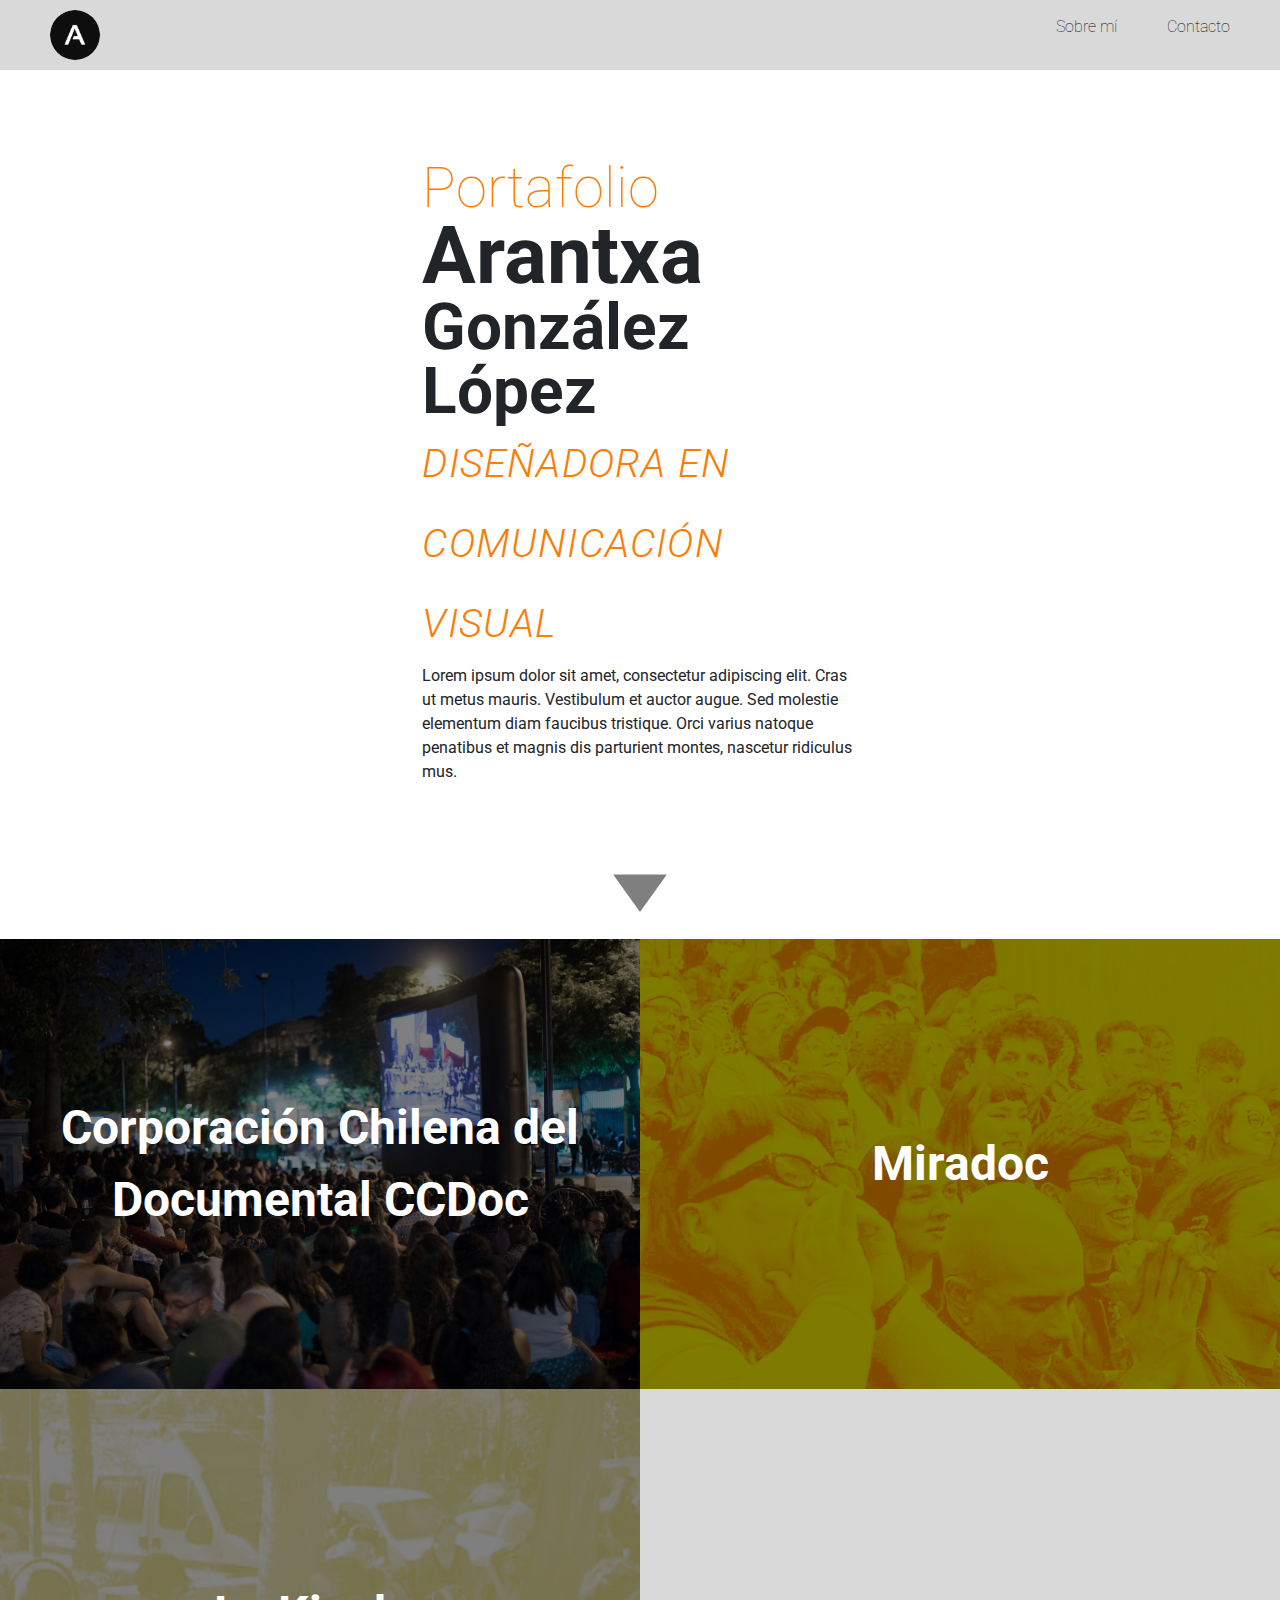
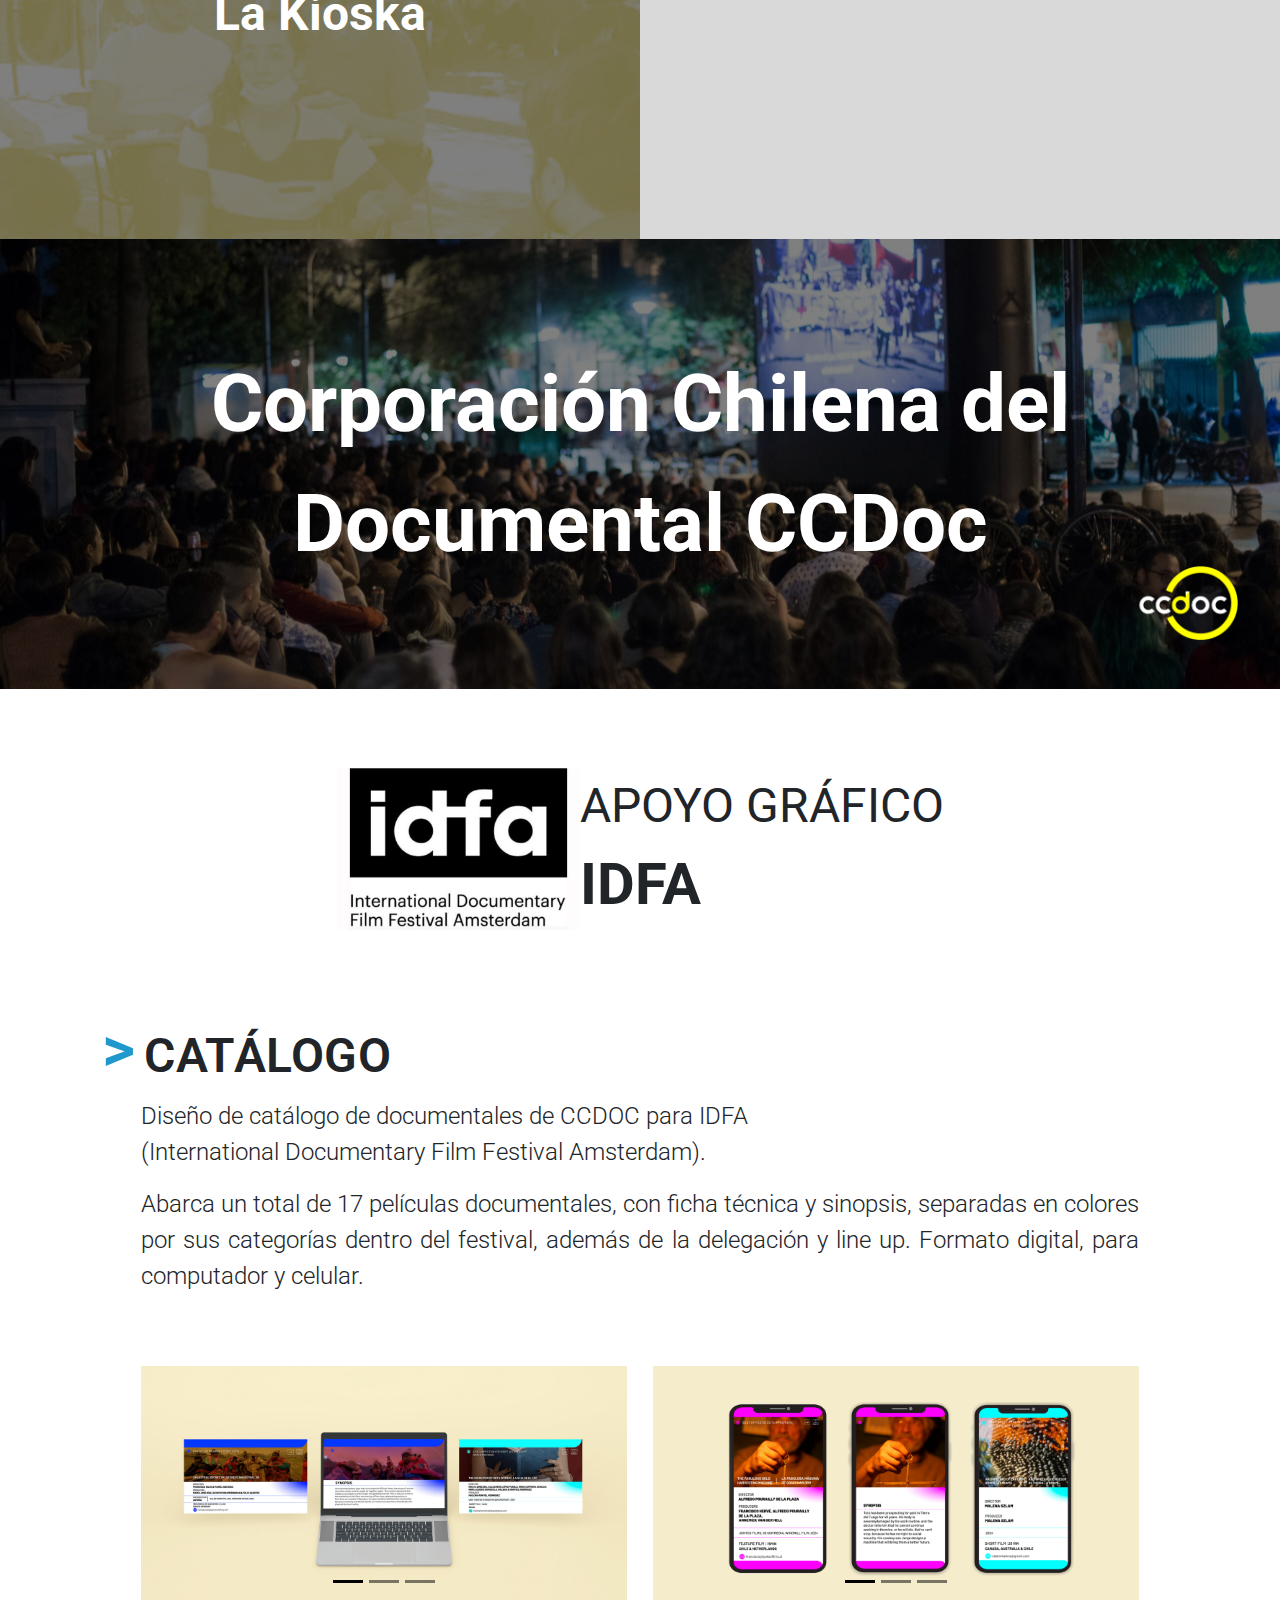
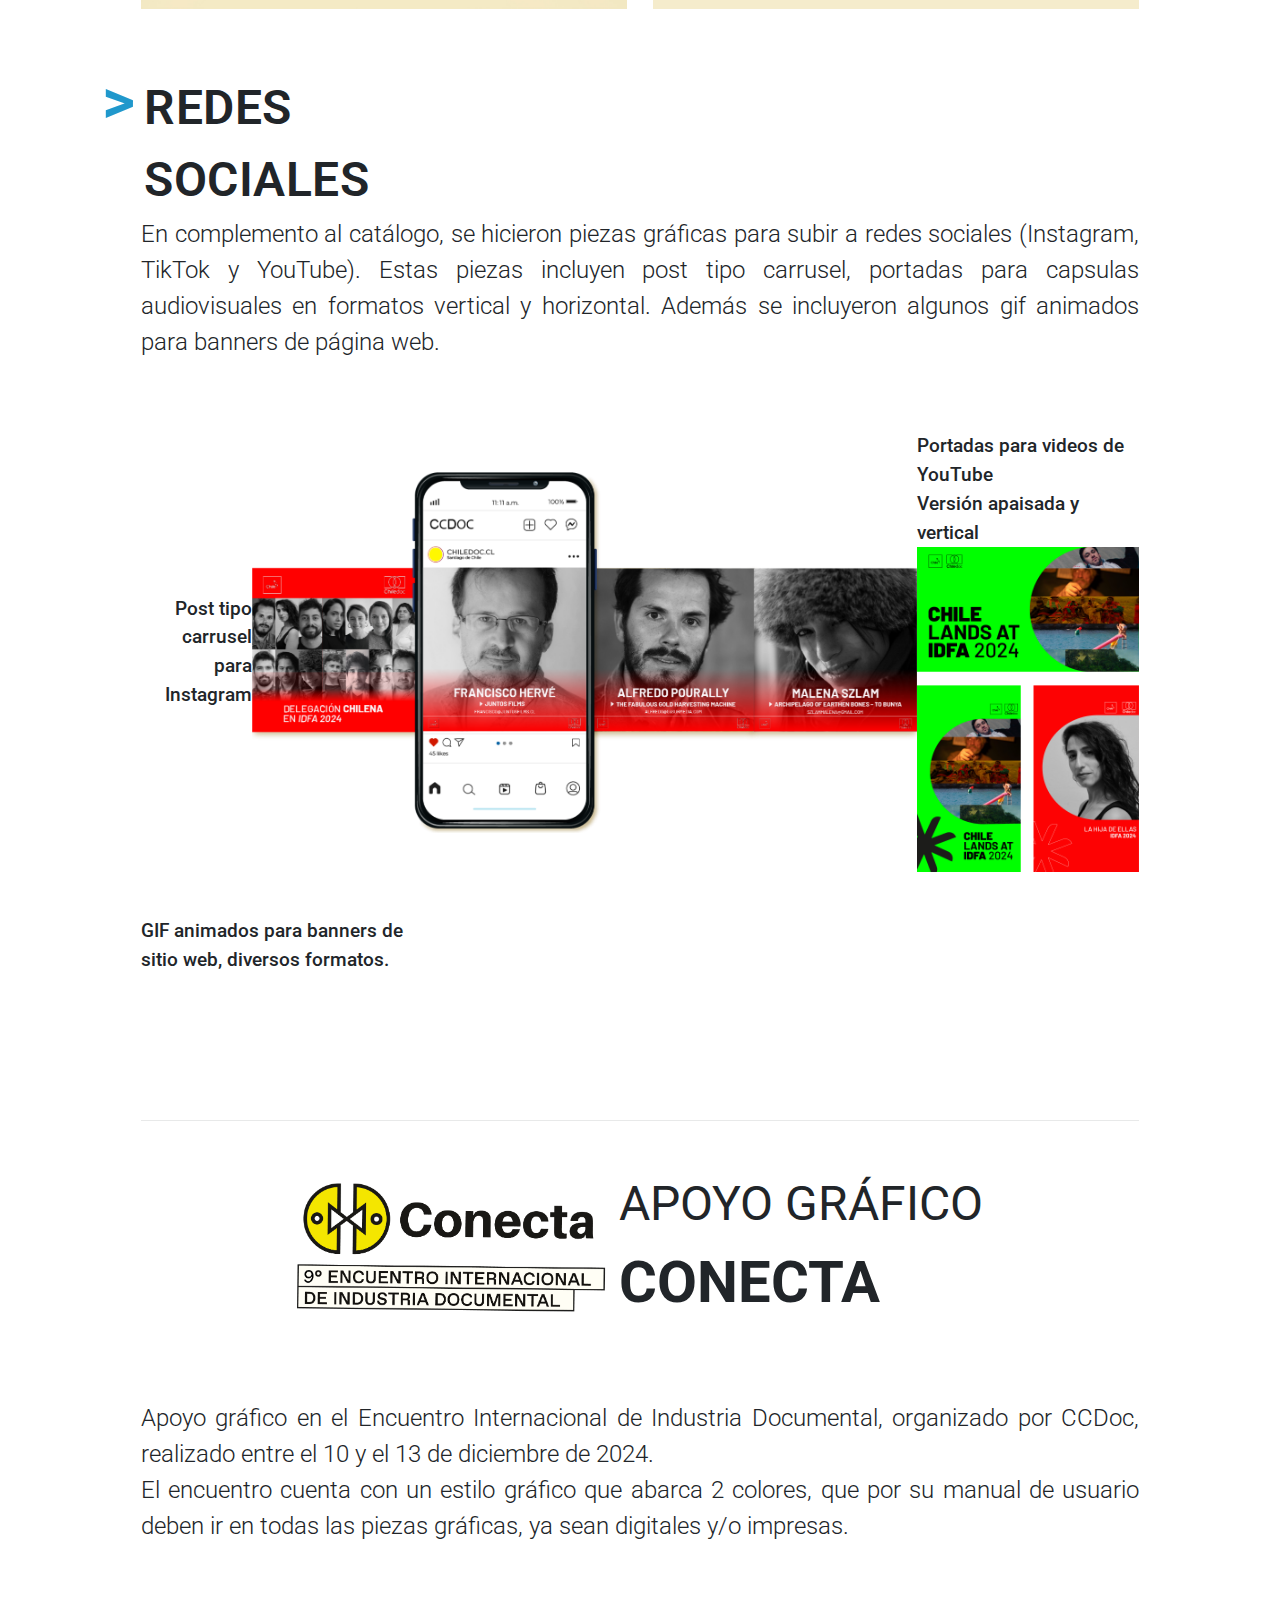
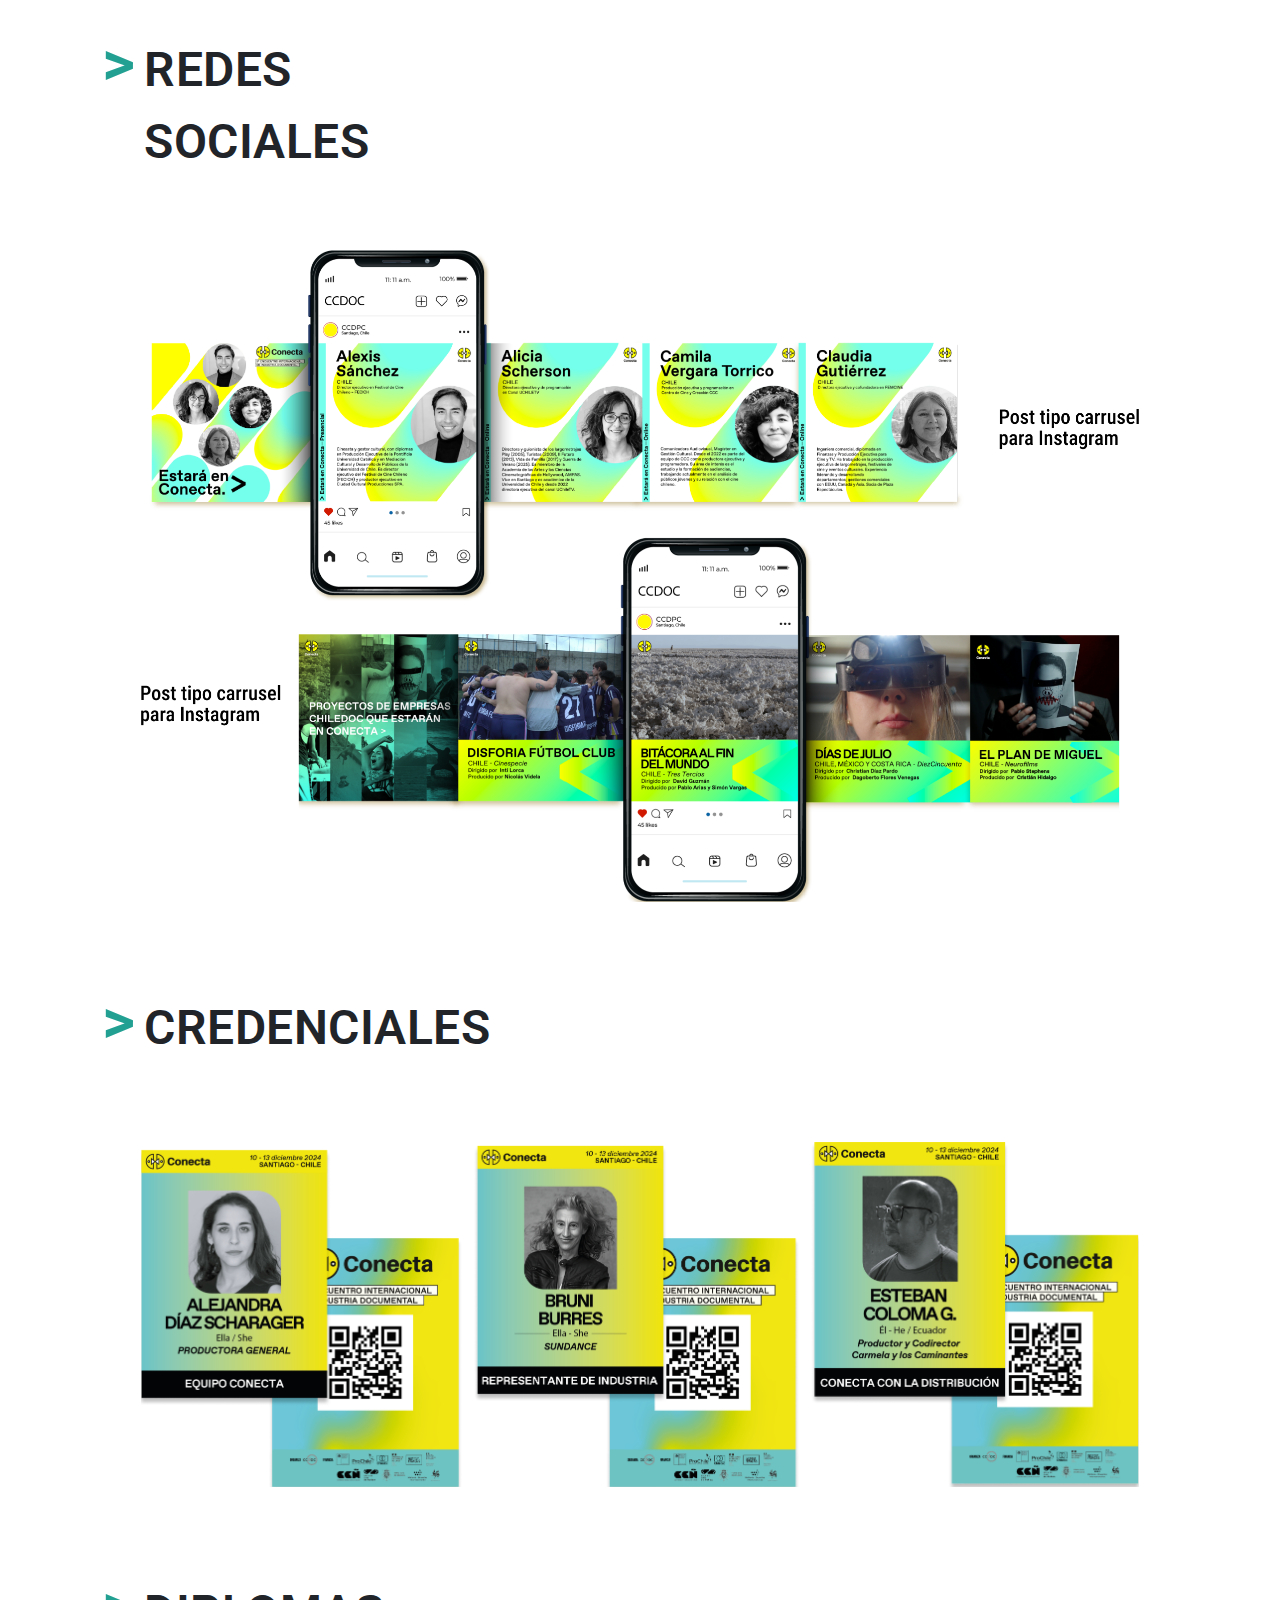
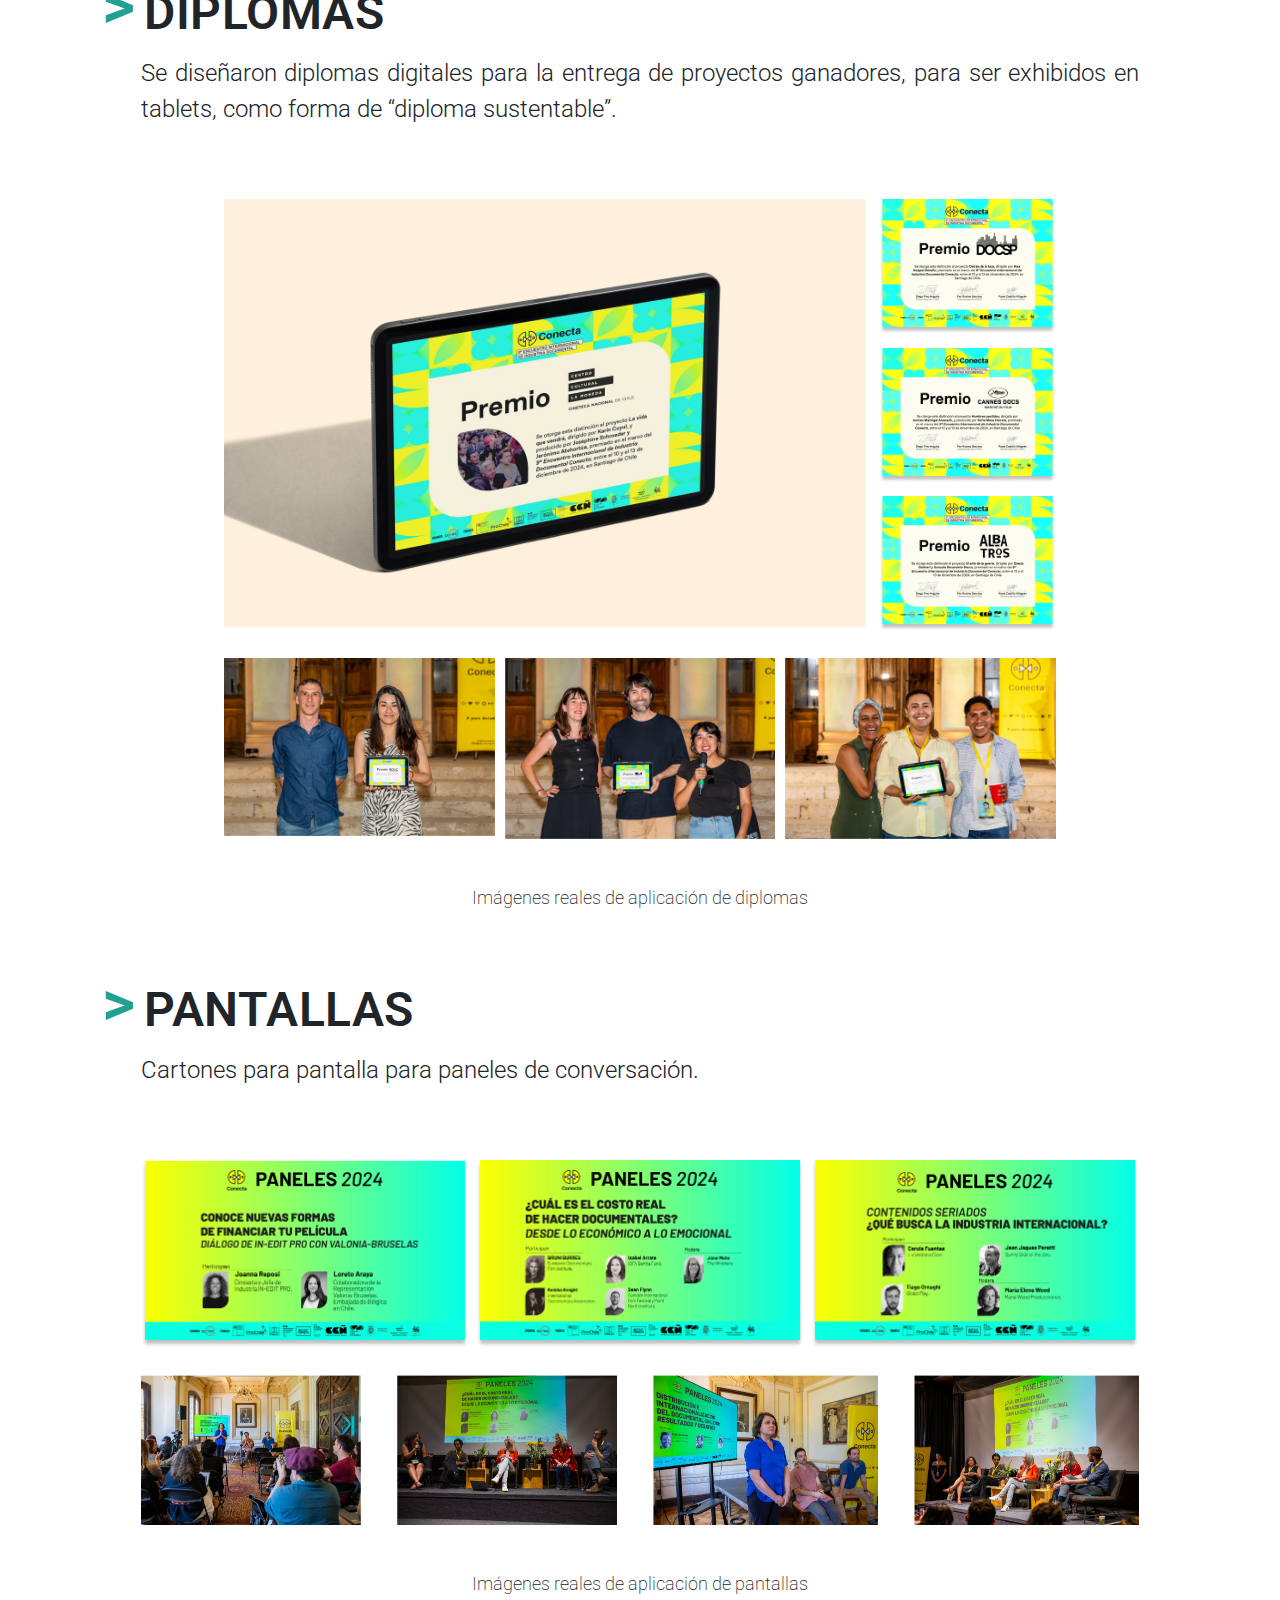
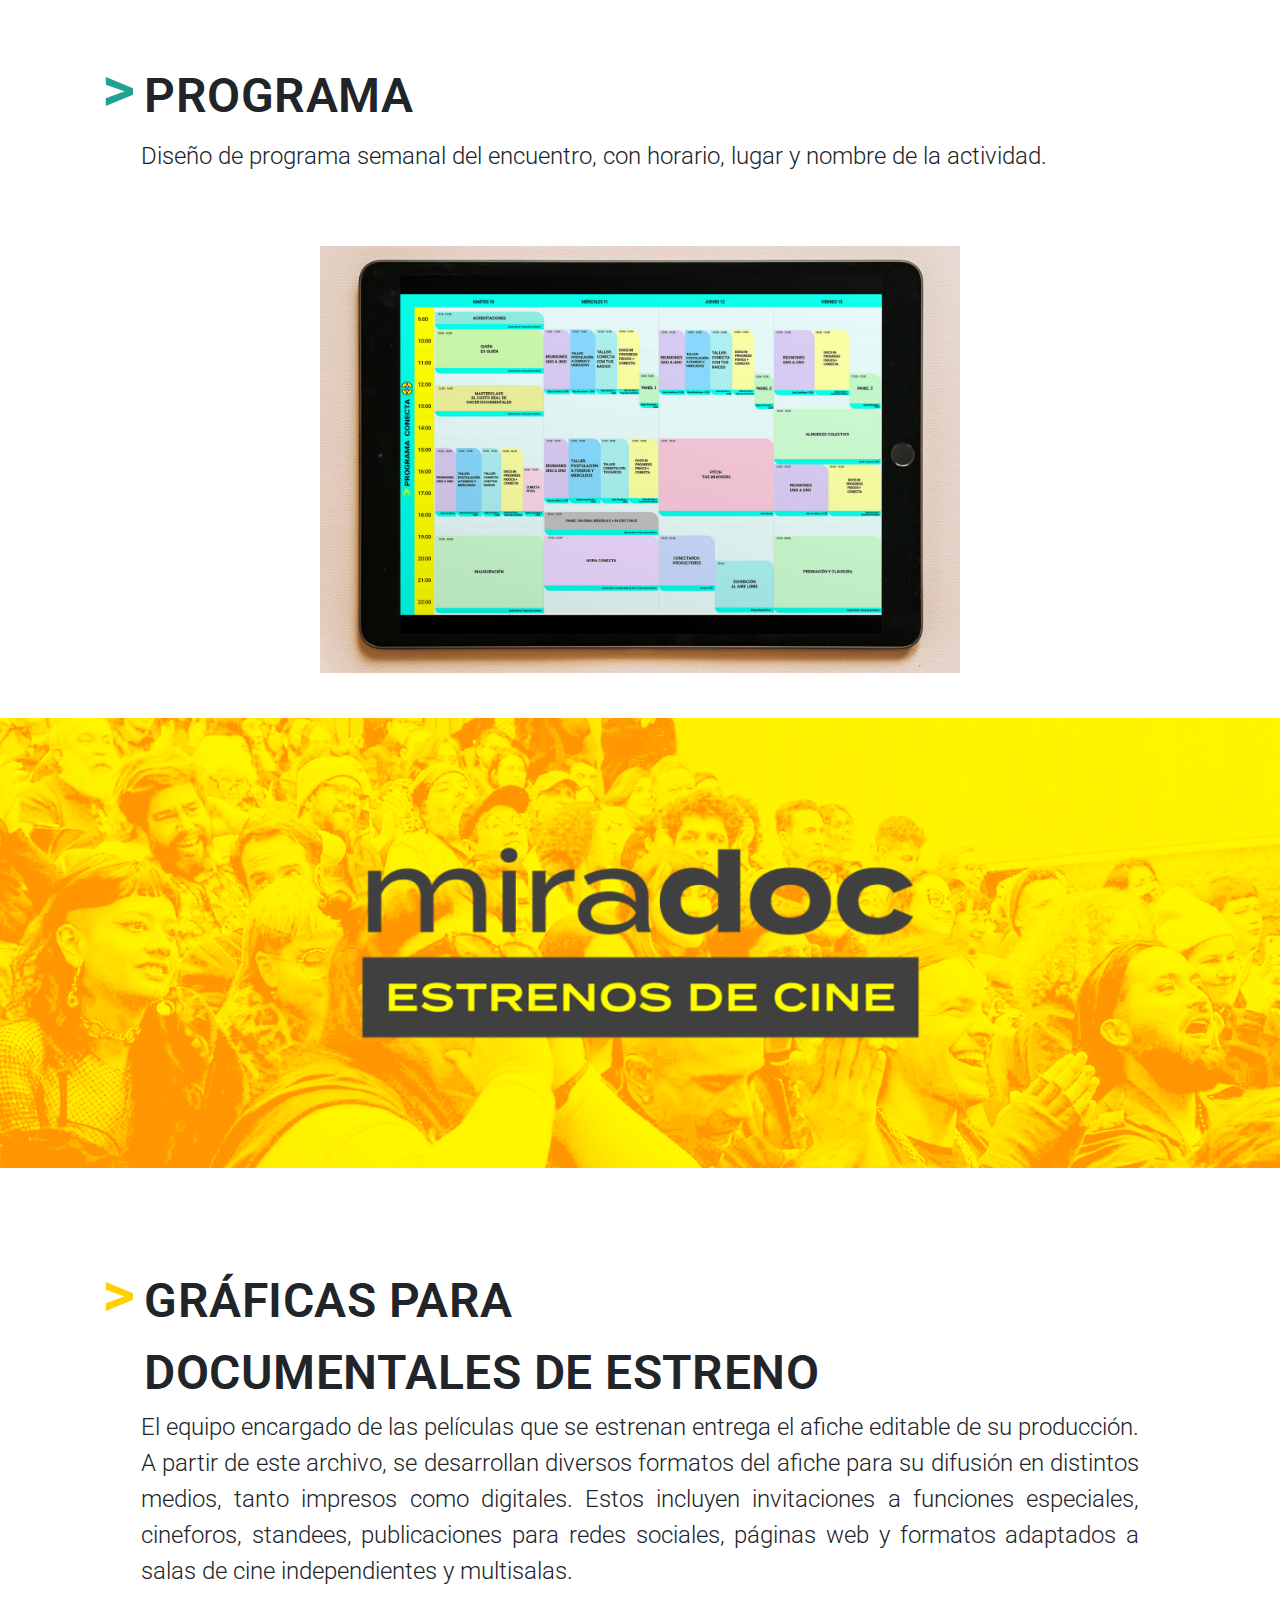
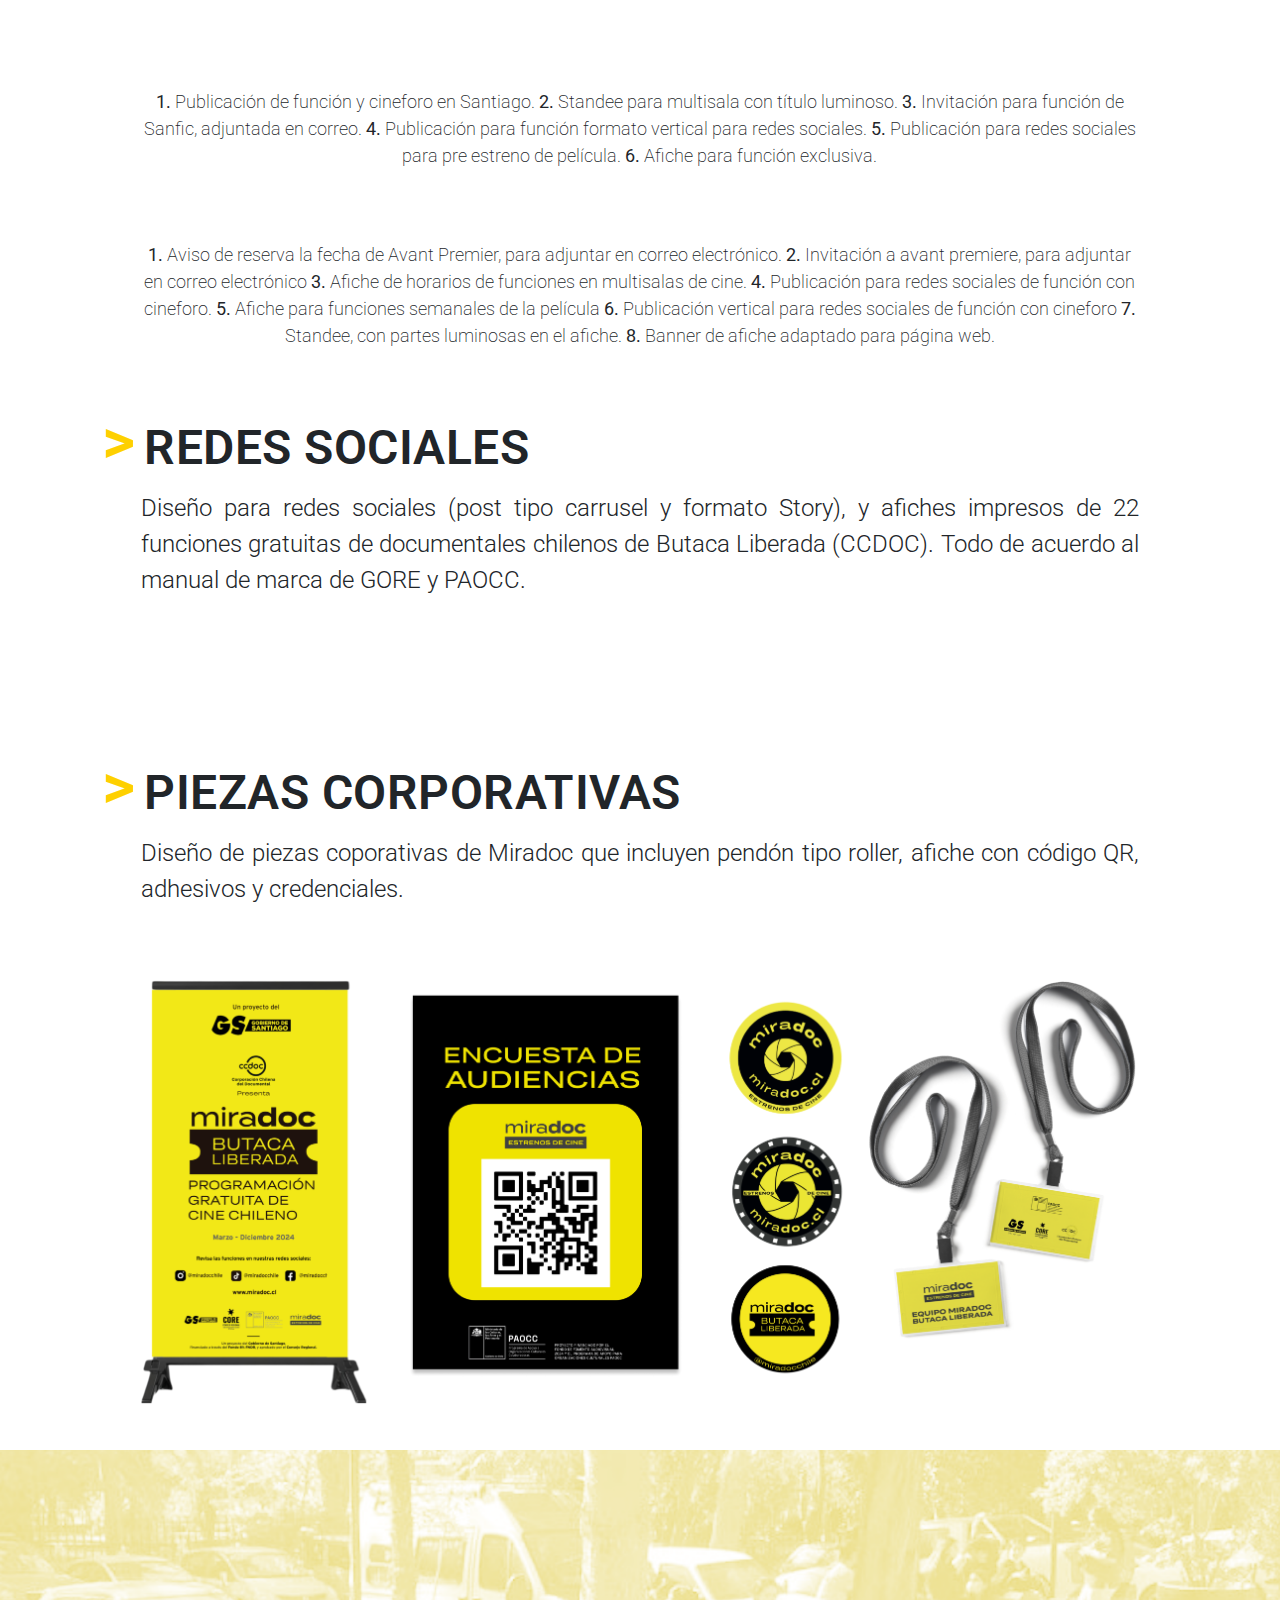
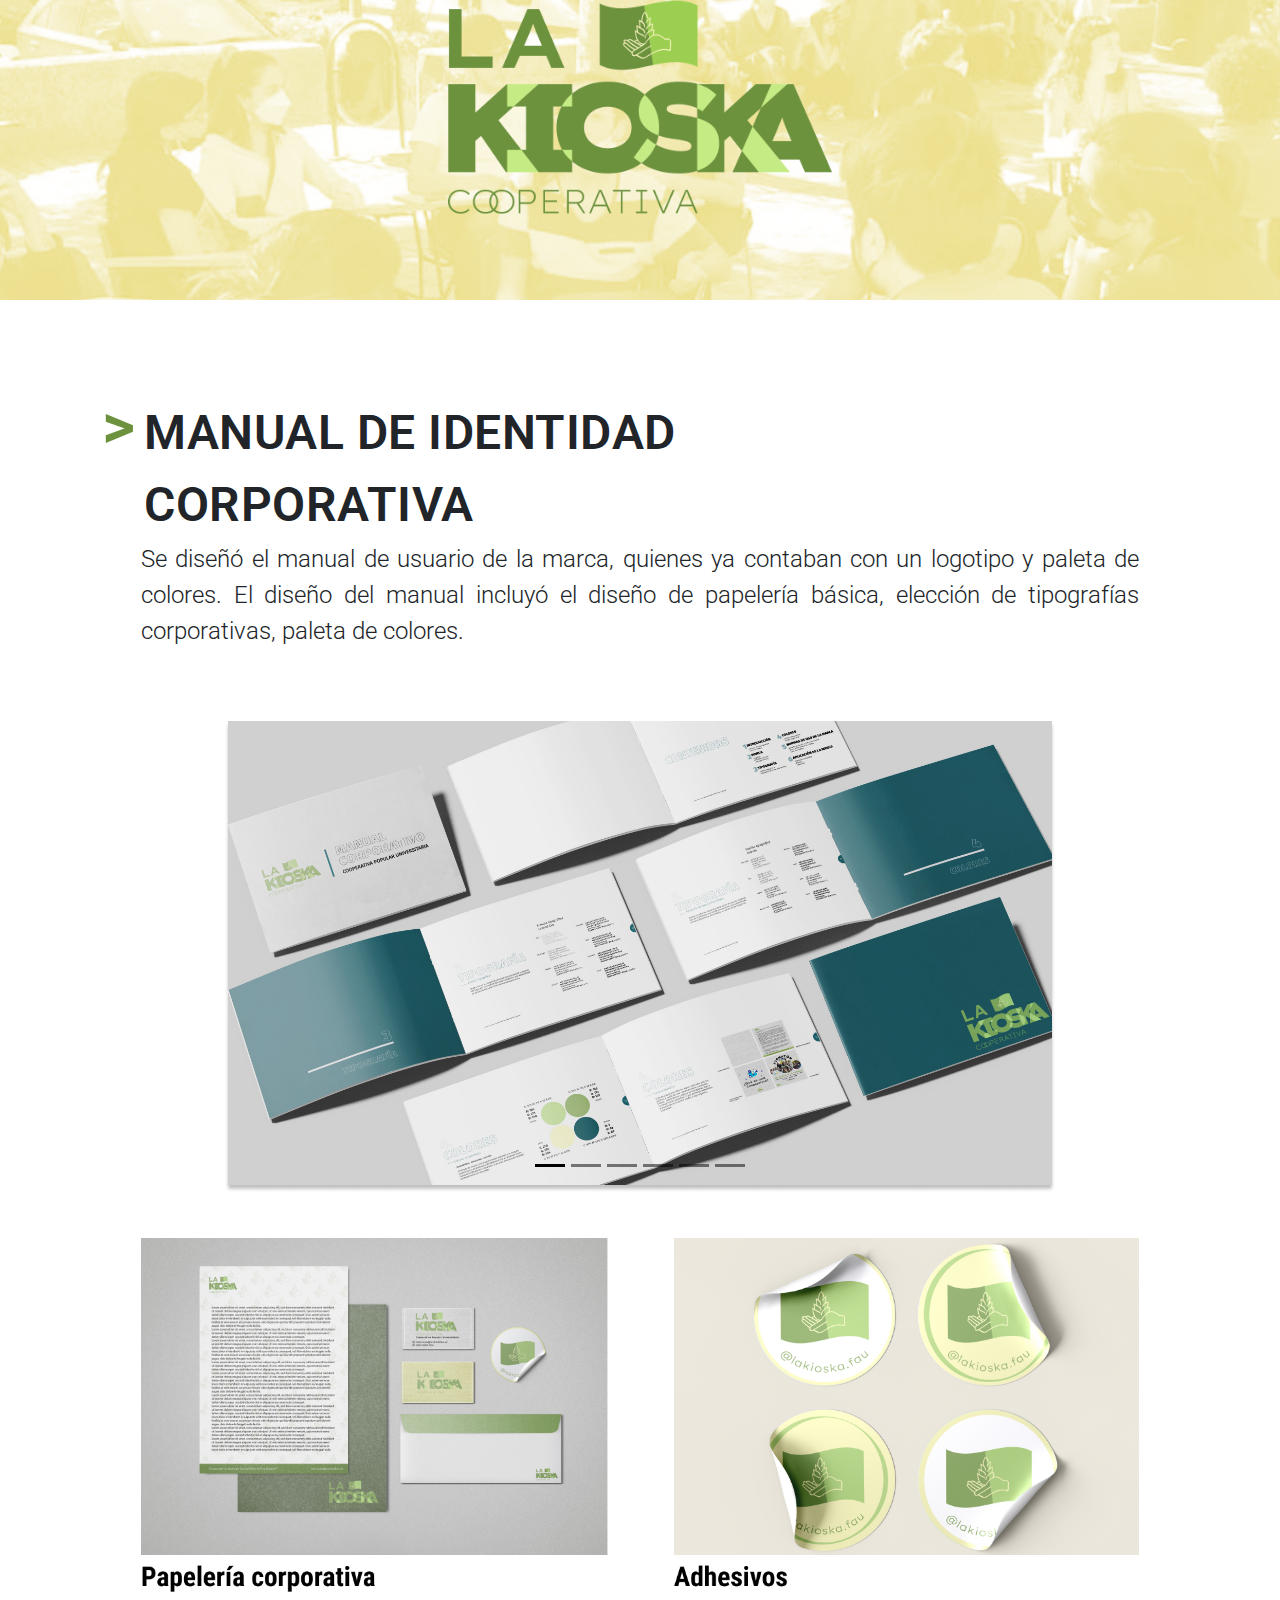
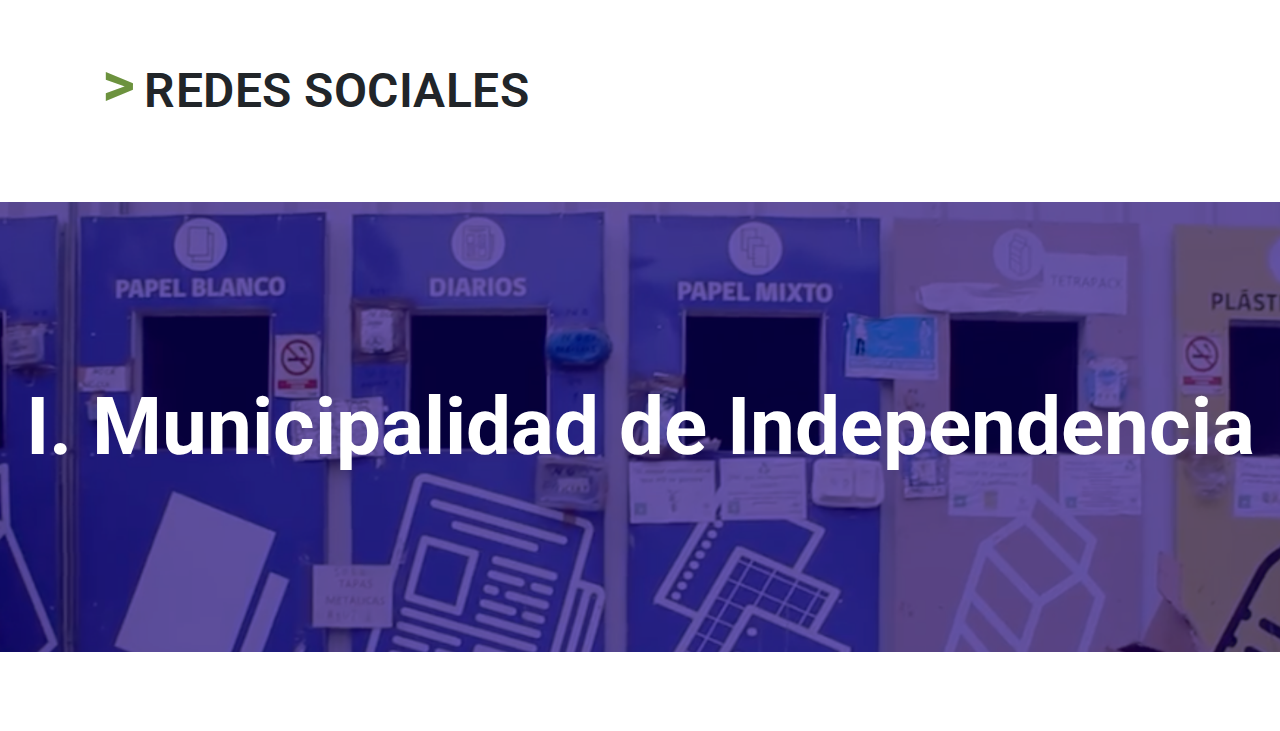
==== commit e23481db: "fix: fix responsive styles" ====
--- a/index.html
+++ b/index.html
@@ -107,7 +107,7 @@
                             <img src="img/ccdoc-idfa-catalog-view-desktop-3.png" class="d-block w-100" alt="...">
                         </div>
                     </div>
-                    <button class="carousel-control-prev" type="button" data-bs-target="ccdoc-idfa-catalog-left-carousel" data-bs-slide="prev">
+                    <button class="carousel-control-prev" type="button" data-bs-target="#ccdoc-idfa-catalog-left-carousel" data-bs-slide="prev">
                         <span class="carousel-control-prev-icon visually-hidden"></span>
                         <span class="visually-hidden">Previous</span>
                     </button>
@@ -158,23 +158,23 @@
             <p class="description-text">En complemento al catálogo, se hicieron piezas gráficas para subir a redes sociales (Instagram, TikTok y YouTube). Estas piezas incluyen post tipo carrusel, portadas para capsulas audiovisuales en formatos vertical y horizontal. Además se incluyeron algunos gif animados para banners de página web.</p>
         </section>
         <section id="ccdoc-idfa-rrss-1-section">
-            <div style="flex:1; align-items: center; text-align: right; justify-content: right;">
-                <span style="font-weight: 500; font-size: 1.2em;">Post tipo carrusel<br>para Instagram</span>
-            </div>
-            <div style="flex:6;">
-                <img src="img/ccdoc-idfa-rrss-carrusel.png" alt="" style="display: block; width: 100%;">
-            </div>
-            <div style="flex: 2;">
-                <span style="font-weight: 500; font-size: 1.2em;">Portadas para videos de YouTube<br><span style="font-weight: 400;">Versión apaisada y vertical.<br><br></span></span>
-                <img src="img/ccdoc-idfa-rrss-portadas.png" alt="" style="display: block; width: 100%;">
+            <div id="ccdoc-idfa-rrss-1-div-1">
+                <span>Post tipo carrusel<br>para Instagram</span>
+            </div>
+            <div id="ccdoc-idfa-rrss-1-div-2">
+                <img src="img/ccdoc-idfa-rrss-carrusel.png" alt="">
+            </div>
+            <div id="ccdoc-idfa-rrss-1-div-3">
+                <span>Portadas para videos de YouTube<br>Versión apaisada y vertical</span>
+                <img src="img/ccdoc-idfa-rrss-portadas.png" alt="">
             </div>
         </section>
         <section id="ccdoc-idfa-rrss-2-section">
-            <div>
+            <div id="ccdoc-idfa-rrss-2-div-1">
                 <span style="font-weight: 500; font-size: 1.2em;">GIF animados para banners de<br>sitio web, diversos formatos.<br><br></span>
                 <img src="img/ccdoc-idfa-rrss-banner-1.gif" alt="" style="display: block; width: 100%;">
             </div>
-            <div style="display: flex; gap: 2vw;">
+            <div id ="ccdoc-idfa-rrss-2-div-2">
                 <div style="flex: 6;">
                     <img src="img/ccdoc-idfa-rrss-banner-2.gif" alt="" style="display: block; width: 100%;">
                 </div>
@@ -186,7 +186,7 @@
                 </div>
             </div>
         </section>
-        <hr style="text-align: center; opacity: 10%; margin-bottom: 11vh; width: 78vw;">
+        <hr class="subsection-hr">
         <section class="title-1-container">
             <div class="title-1-div">
                 <img src="img/conecta-logo.png" alt="conecta-logo" style="max-height: 80%; margin-right: 1vw;">
--- a/style.css
+++ b/style.css
@@ -282,10 +282,39 @@
 }
 #ccdoc-idfa-rrss-1-section {
     display: flex;
-    justify-content: space-between;  /* Distribuye las columnas de manera uniforme */
+    flex-direction: row;
+    justify-content: space-between;
     align-items: center;  /* Centra el contenido de las columnas verticalmente */
     margin-inline: 11vw;
     margin-bottom: 5vh;
+}
+#ccdoc-idfa-rrss-1-div-1 {
+    flex:1; 
+    align-items: center;
+    text-align: right; 
+    justify-content: right;
+}
+#ccdoc-idfa-rrss-1-div-1 span{
+    font-weight: 500; 
+    font-size: 1.2em;
+}
+#ccdoc-idfa-rrss-1-div-2 {
+    flex:6;
+}
+#ccdoc-idfa-rrss-1-div-2 img{
+    display: block; 
+    width: 100%;
+}
+#ccdoc-idfa-rrss-1-div-3 {
+    flex: 2;
+}
+#ccdoc-idfa-rrss-1-div-3 span {
+    font-weight: 500; 
+    font-size: 1.2em;
+}
+#ccdoc-idfa-rrss-1-div-3 img {
+    display: block; 
+    width: 100%;
 }
 #ccdoc-idfa-rrss-2-section {
     display: flex;
@@ -294,6 +323,11 @@
     margin-inline: 11vw;
     margin-bottom: 8vh;
 }
+#ccdoc-idfa-rrss-2-div-2 {
+    display: flex;
+    gap: 2vw;
+    flex-direction: row;
+}
 #ccdoc-conecta-rrss-section {
     align-items: center;
     margin-inline: 11vw;
@@ -302,6 +336,13 @@
 #ccdoc-conecta-credentials-section {
     margin-inline: 11vw;
     margin-block: 8vh;
+}
+.subsection-hr{
+    text-align: center; 
+    opacity: 10%; 
+    margin-inline: 11vw; 
+    width: 78vw;
+    margin-bottom: 5vh;
 }
 #watermark-section {
     position: fixed; 
@@ -550,31 +591,32 @@
         margin-inline: 10vw;
         margin-bottom: 5vh;
     }
-    .container{
-        display: flex;
+    #ccdoc-idfa-catalog-section{
         flex-direction: column;
-        gap: 2vh;
-    }
-    .gallery{
-        padding-block: 1.5vh;
-    }
-    .ccdoc-idfa-catalog-image.visible{
-        width: 95%;
-    }
-    .button-container{
-        flex-direction: row;
+        gap: 3vh;
+    }
+    #ccdoc-idfa-rrss-1-section{
+        flex-direction: column;
+        text-align: left;
+        justify-content: left;
+        margin-inline: 10vw;
+        gap: 3vh;
+    }
+    #ccdoc-idfa-rrss-1-div-1{
+        text-align: left;
         width: 100%;
-        gap: 1vw;;
-    }.radio-img{
+    }
+    #ccdoc-idfa-rrss-1-div-3 img{
+        margin-top: 3vh;
+        display: flex; 
         width: 100%;
     }
-    button{
-        font-size: 3vh;
-    }
-    #prevBtn{
-        left: 3vw;
-    }
-    #nextBtn{
-        right: 3vw;
-    }
+    #ccdoc-idfa-rrss-2-section{
+        gap: 3vh;
+    }
+    #ccdoc-idfa-rrss-2-div-2{
+        flex-direction: column;
+        gap: 3vh;
+    }
+
 }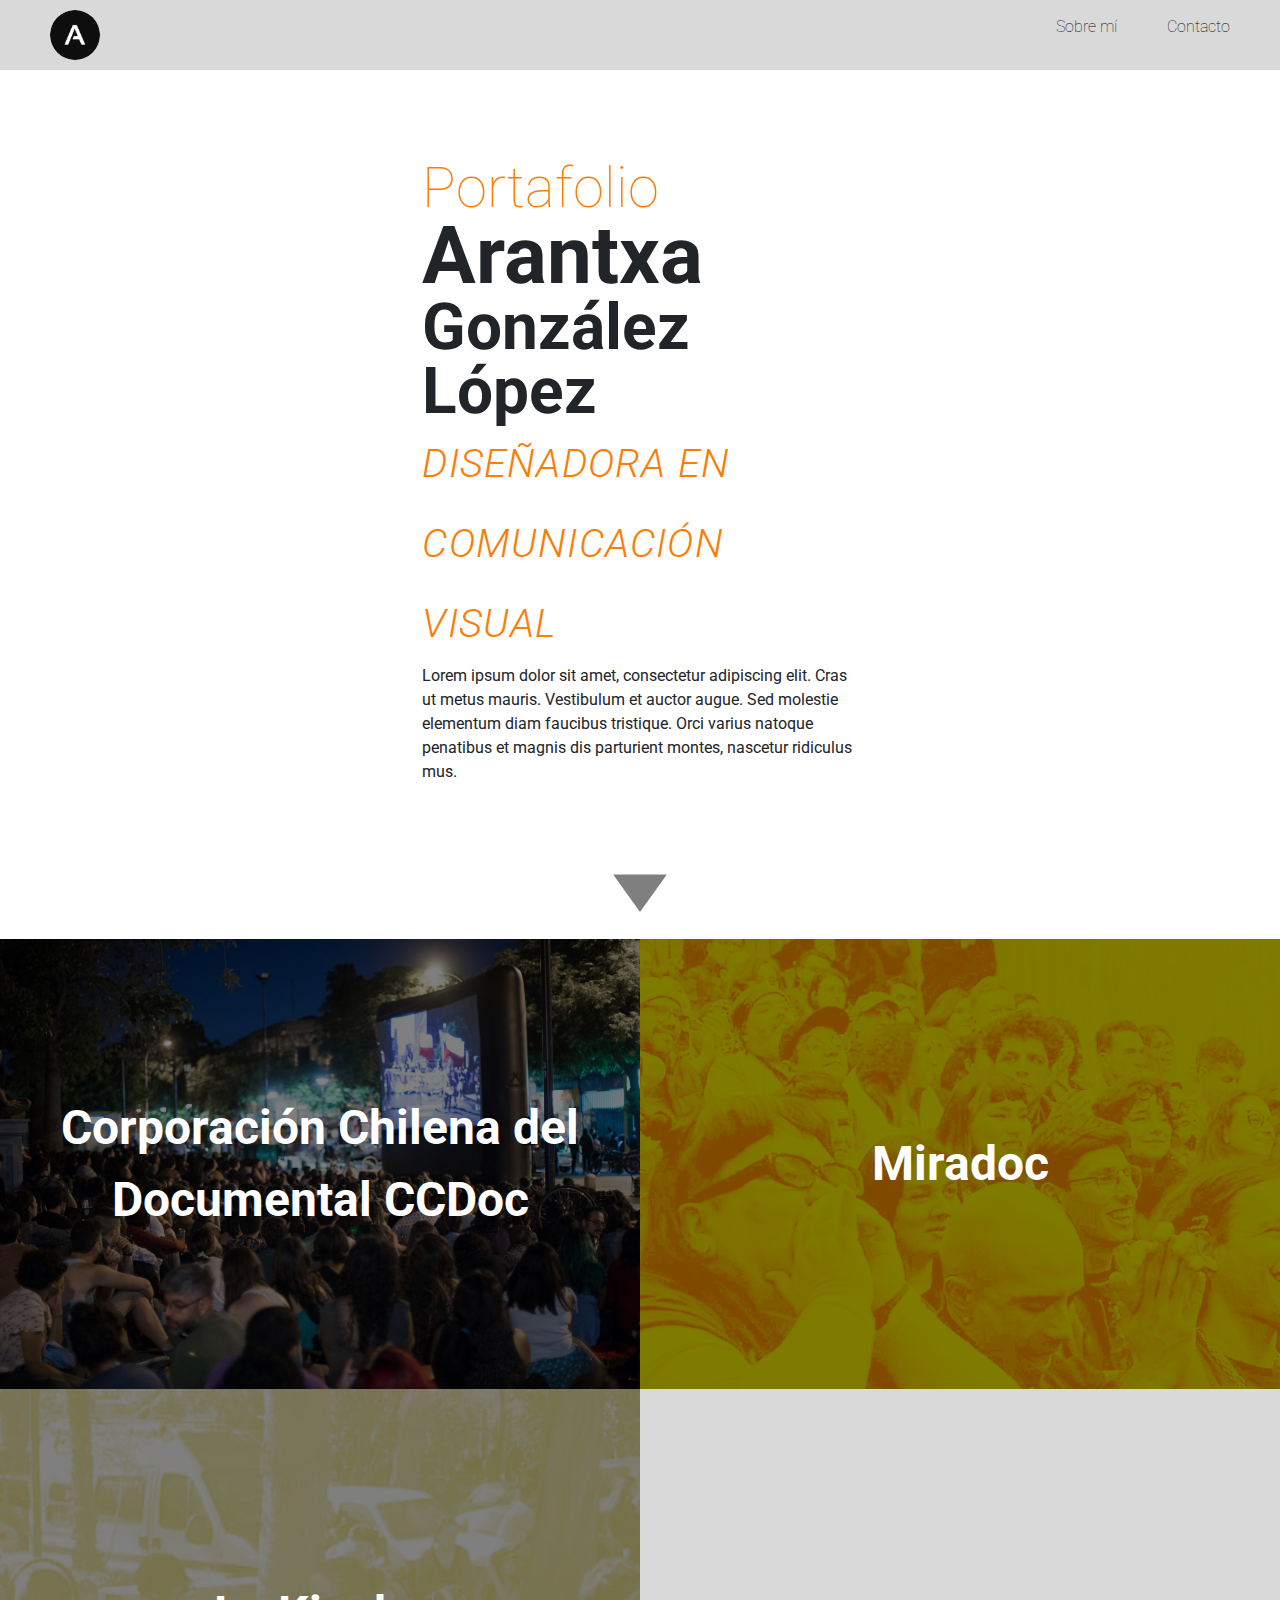
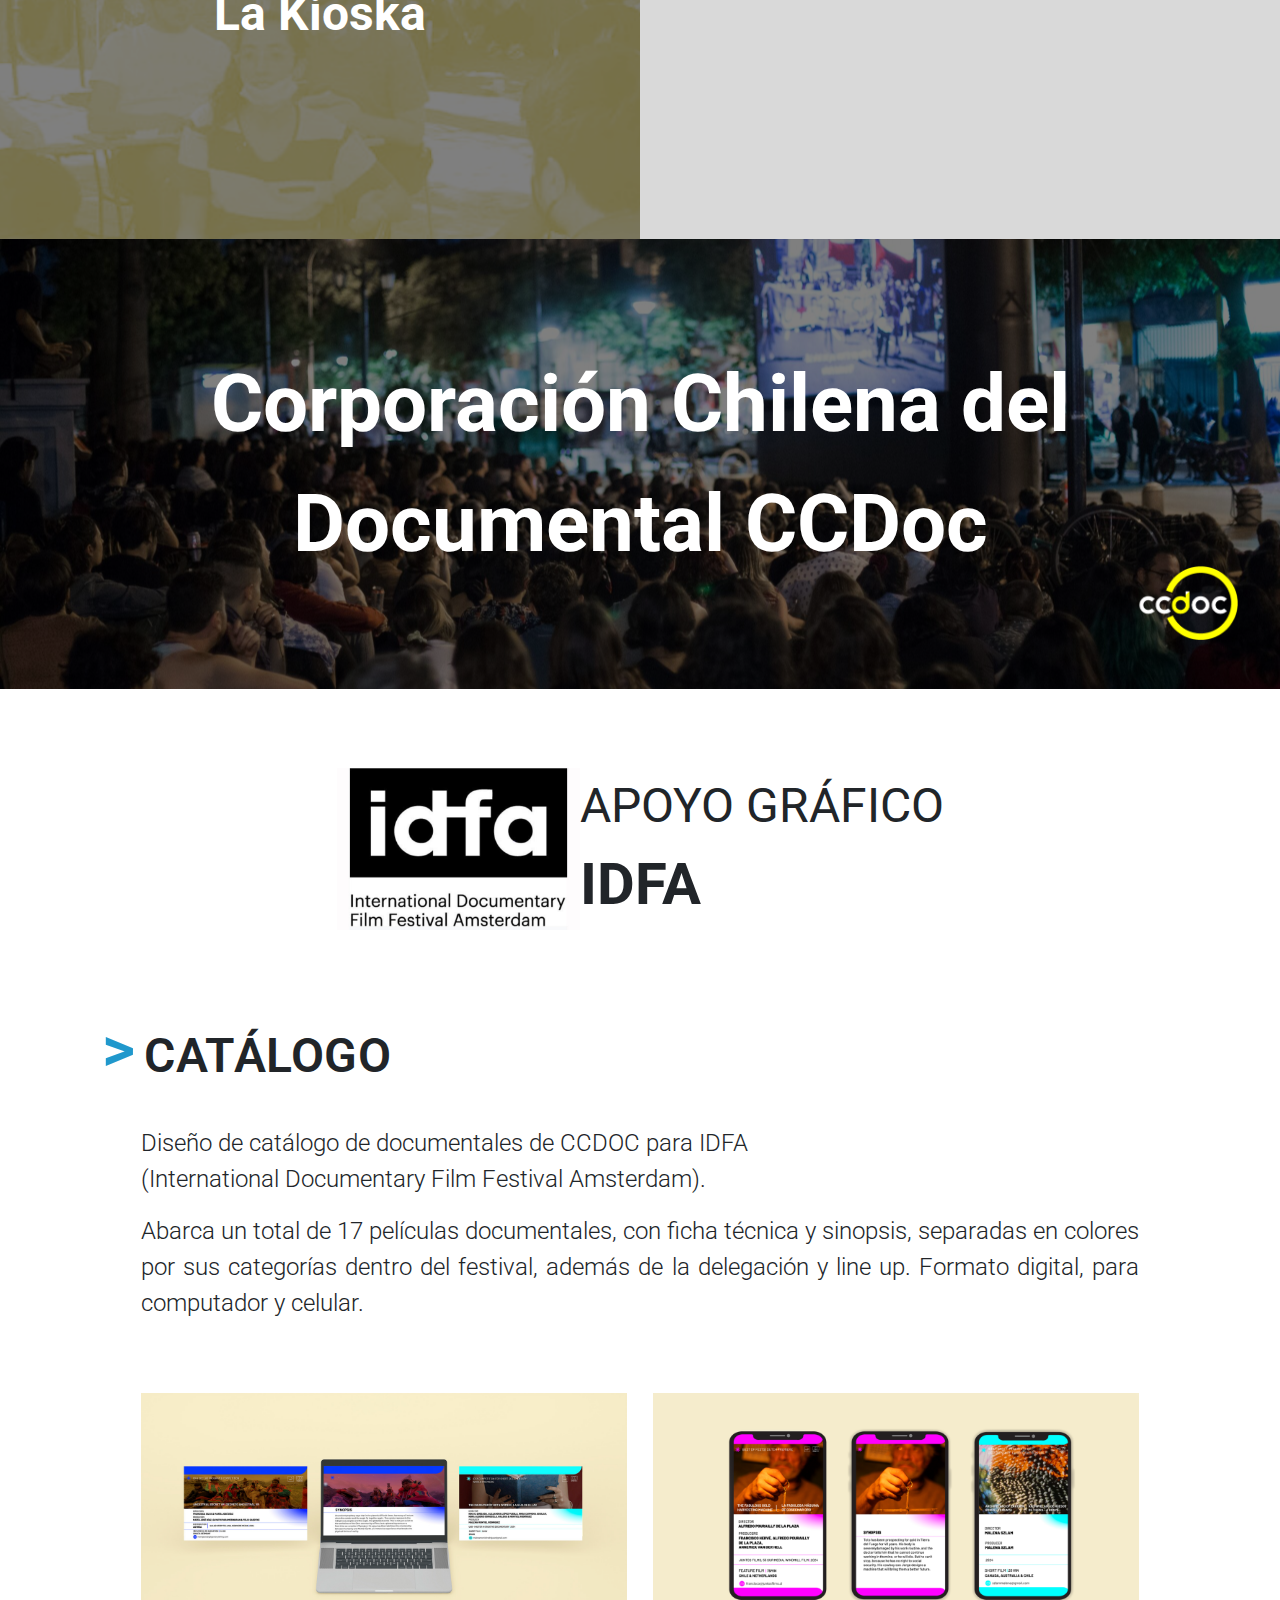
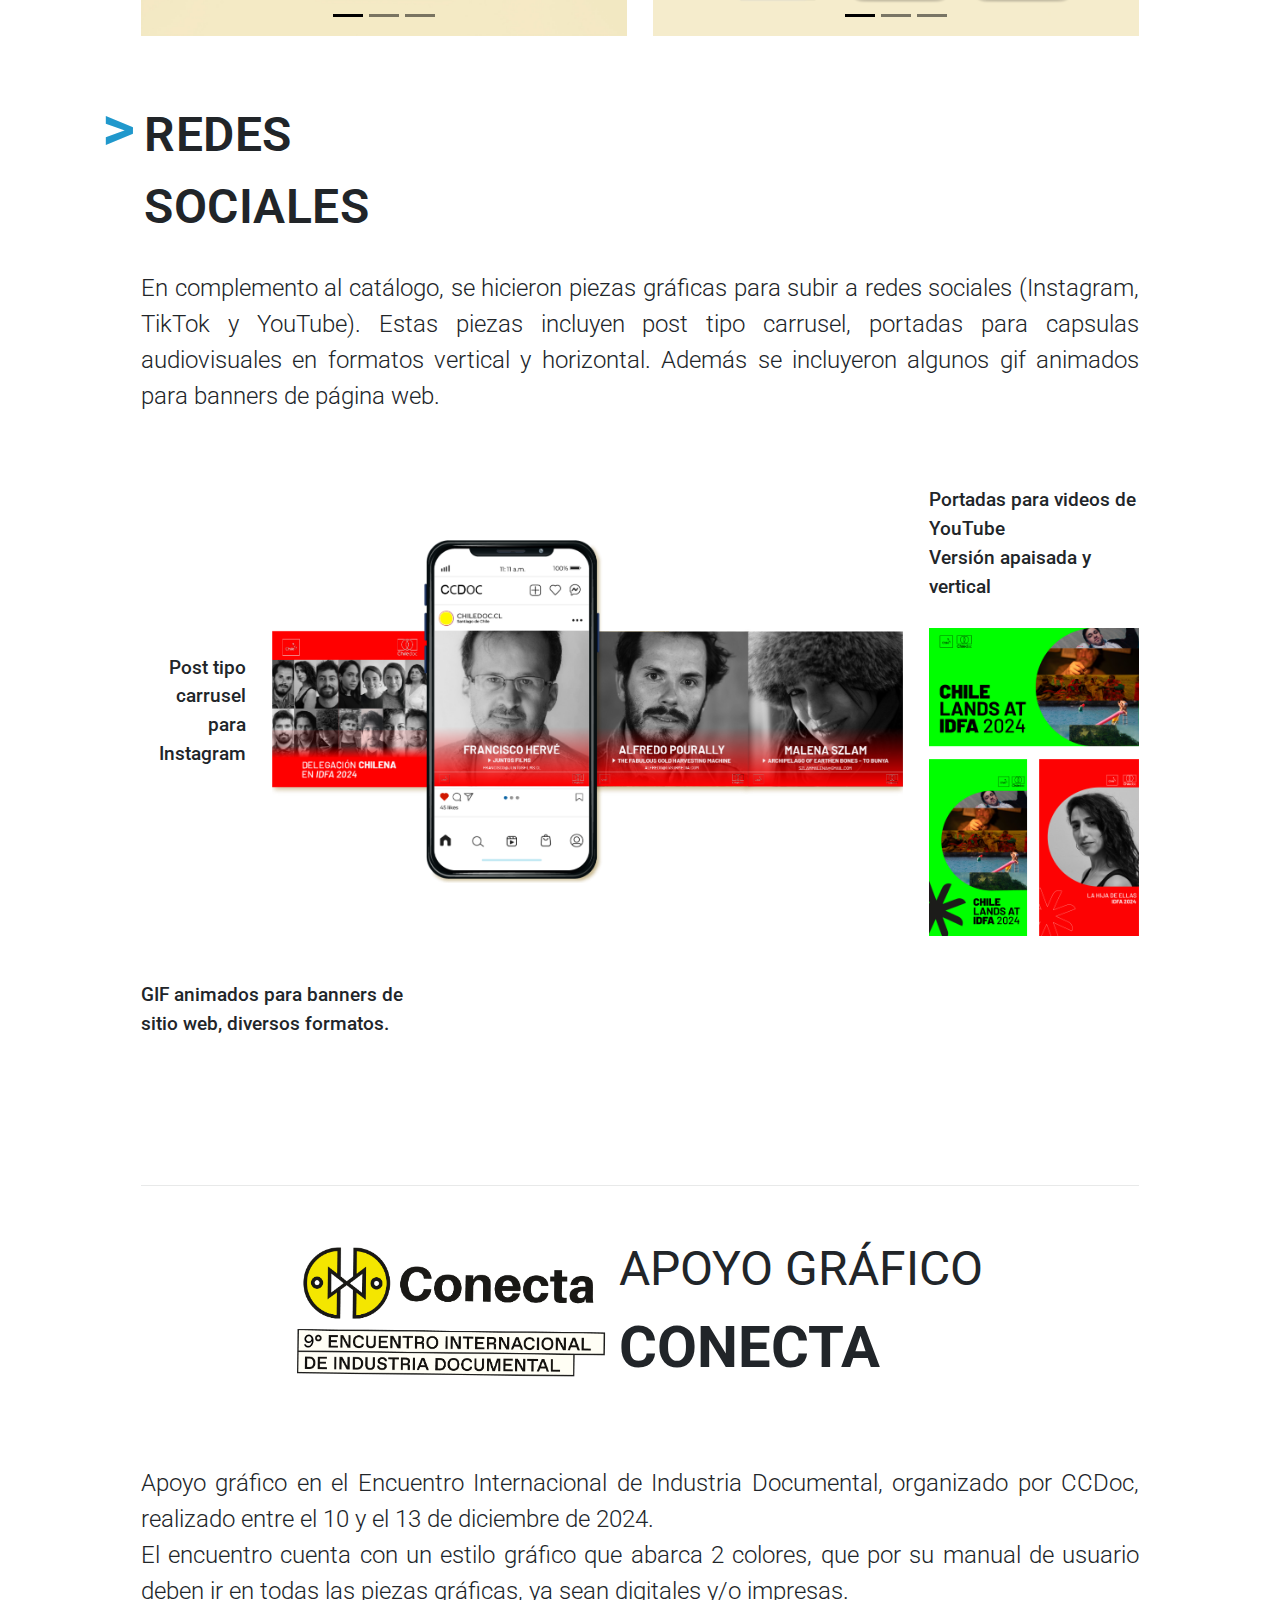
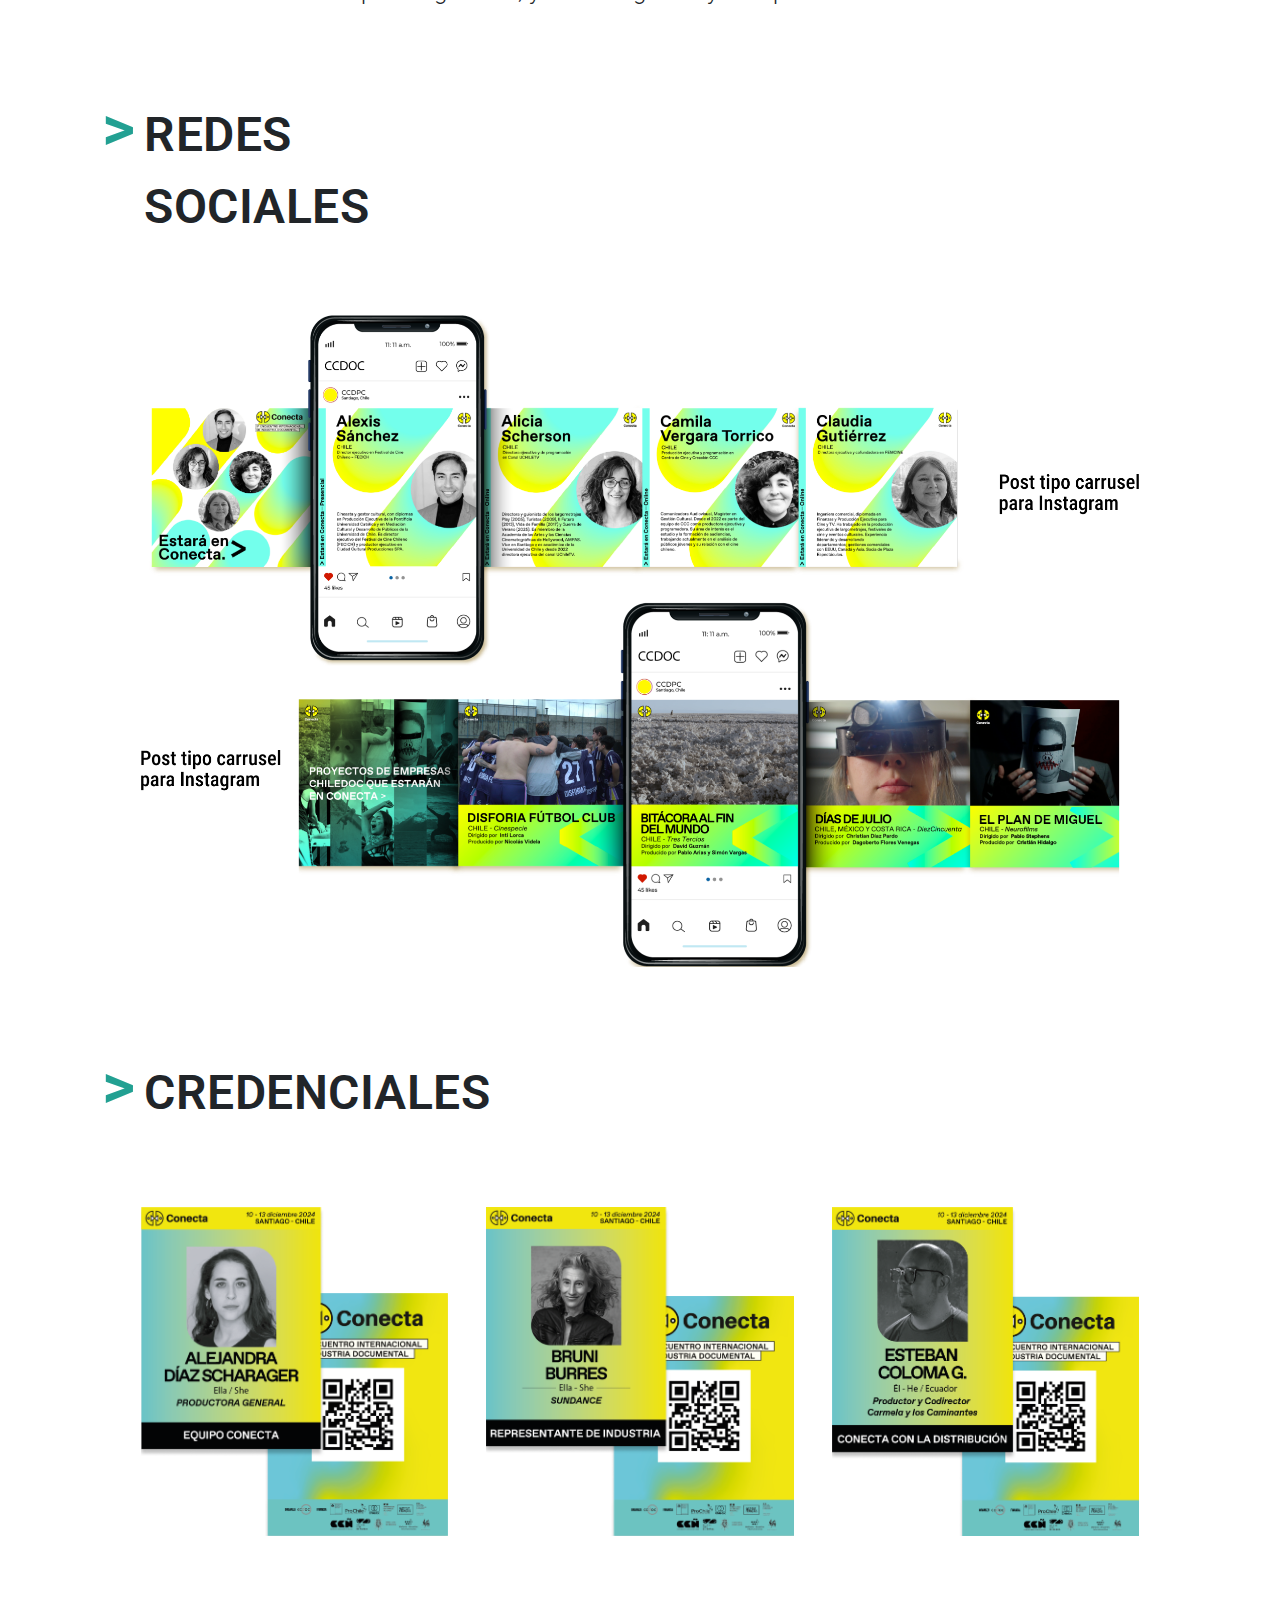
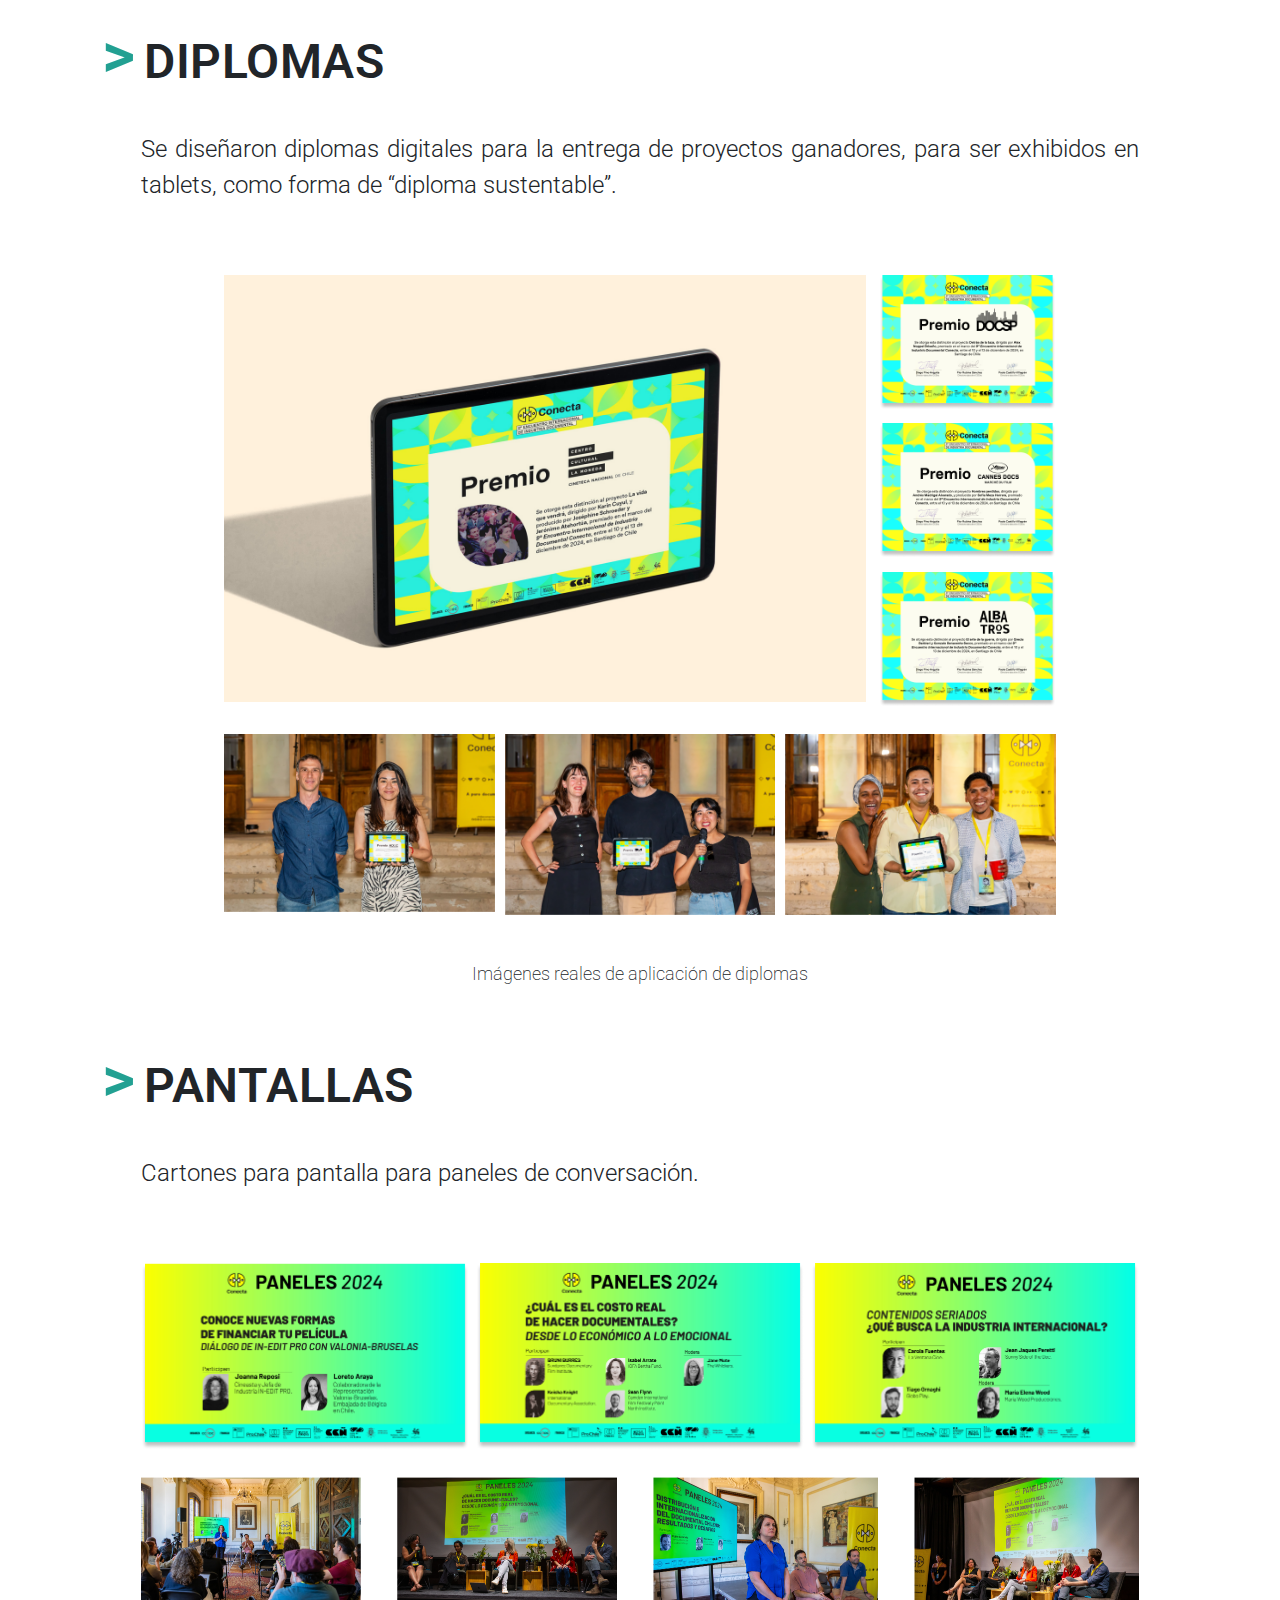
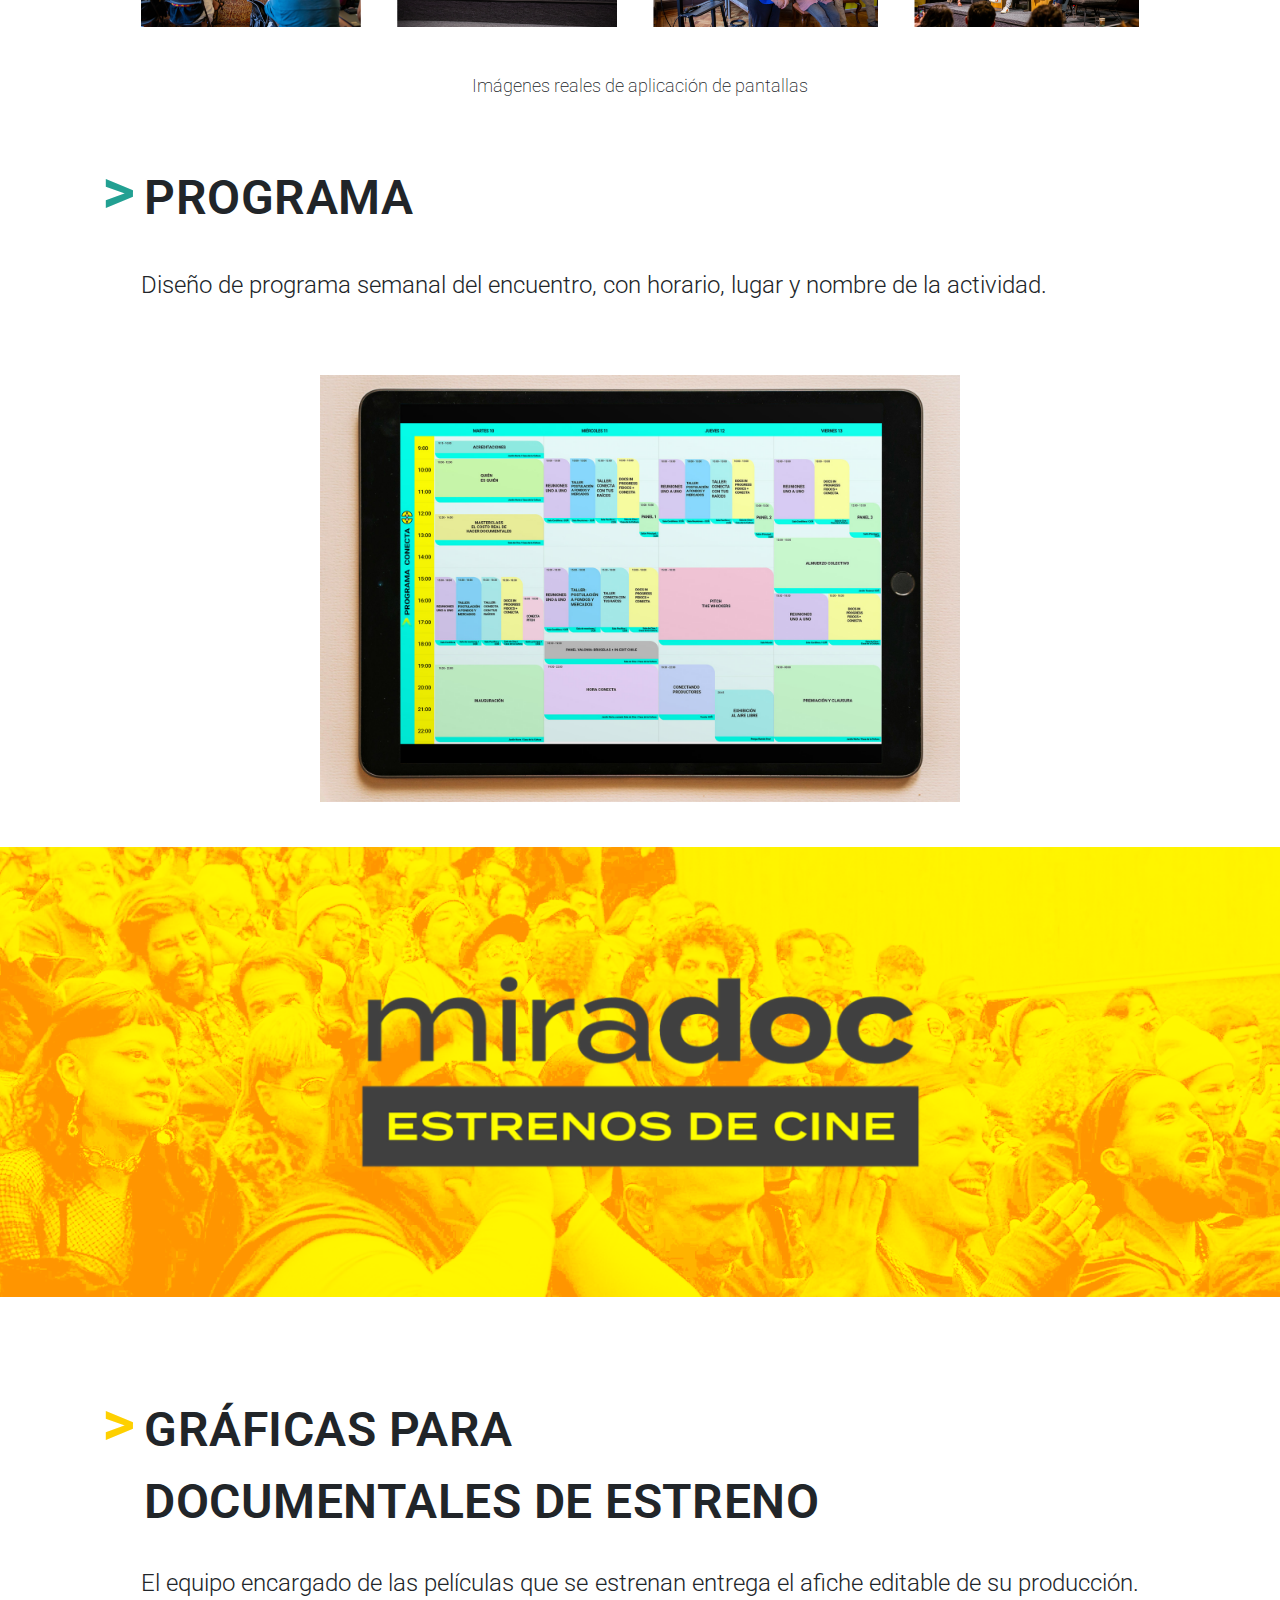
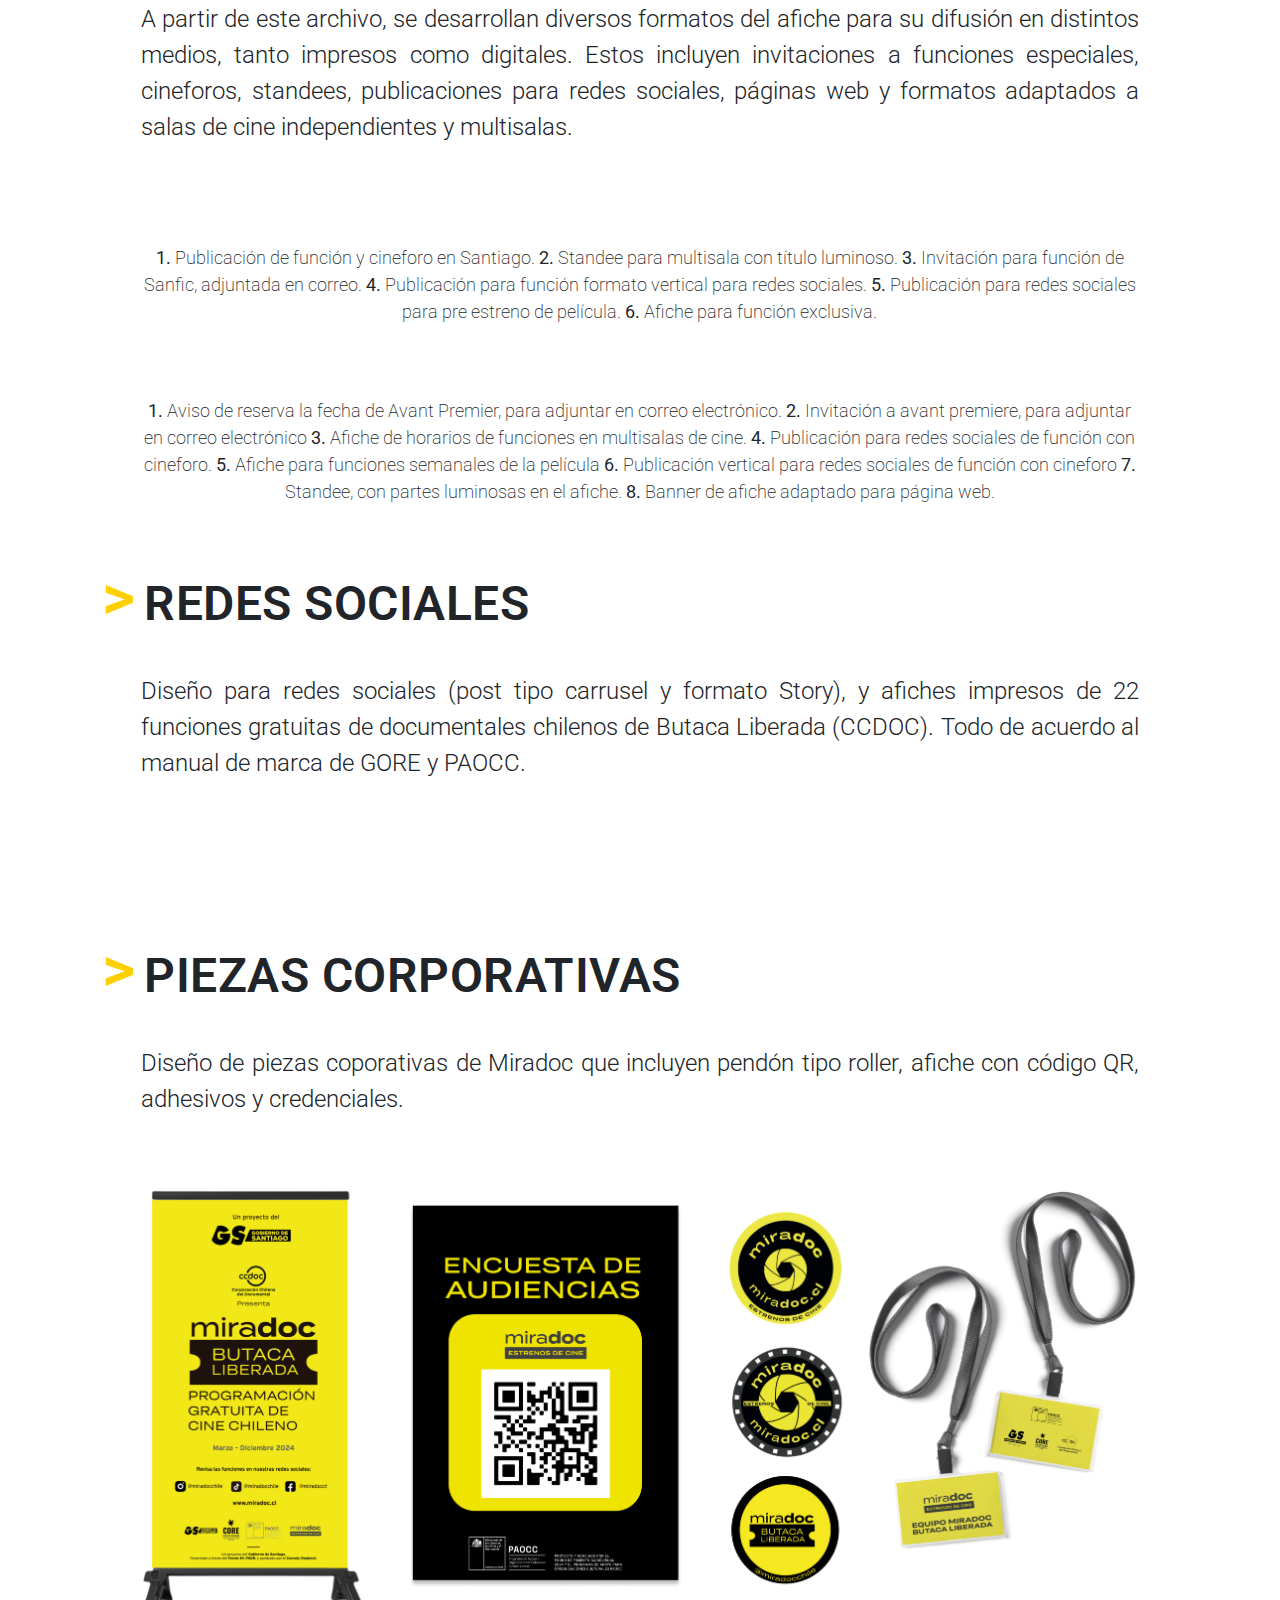
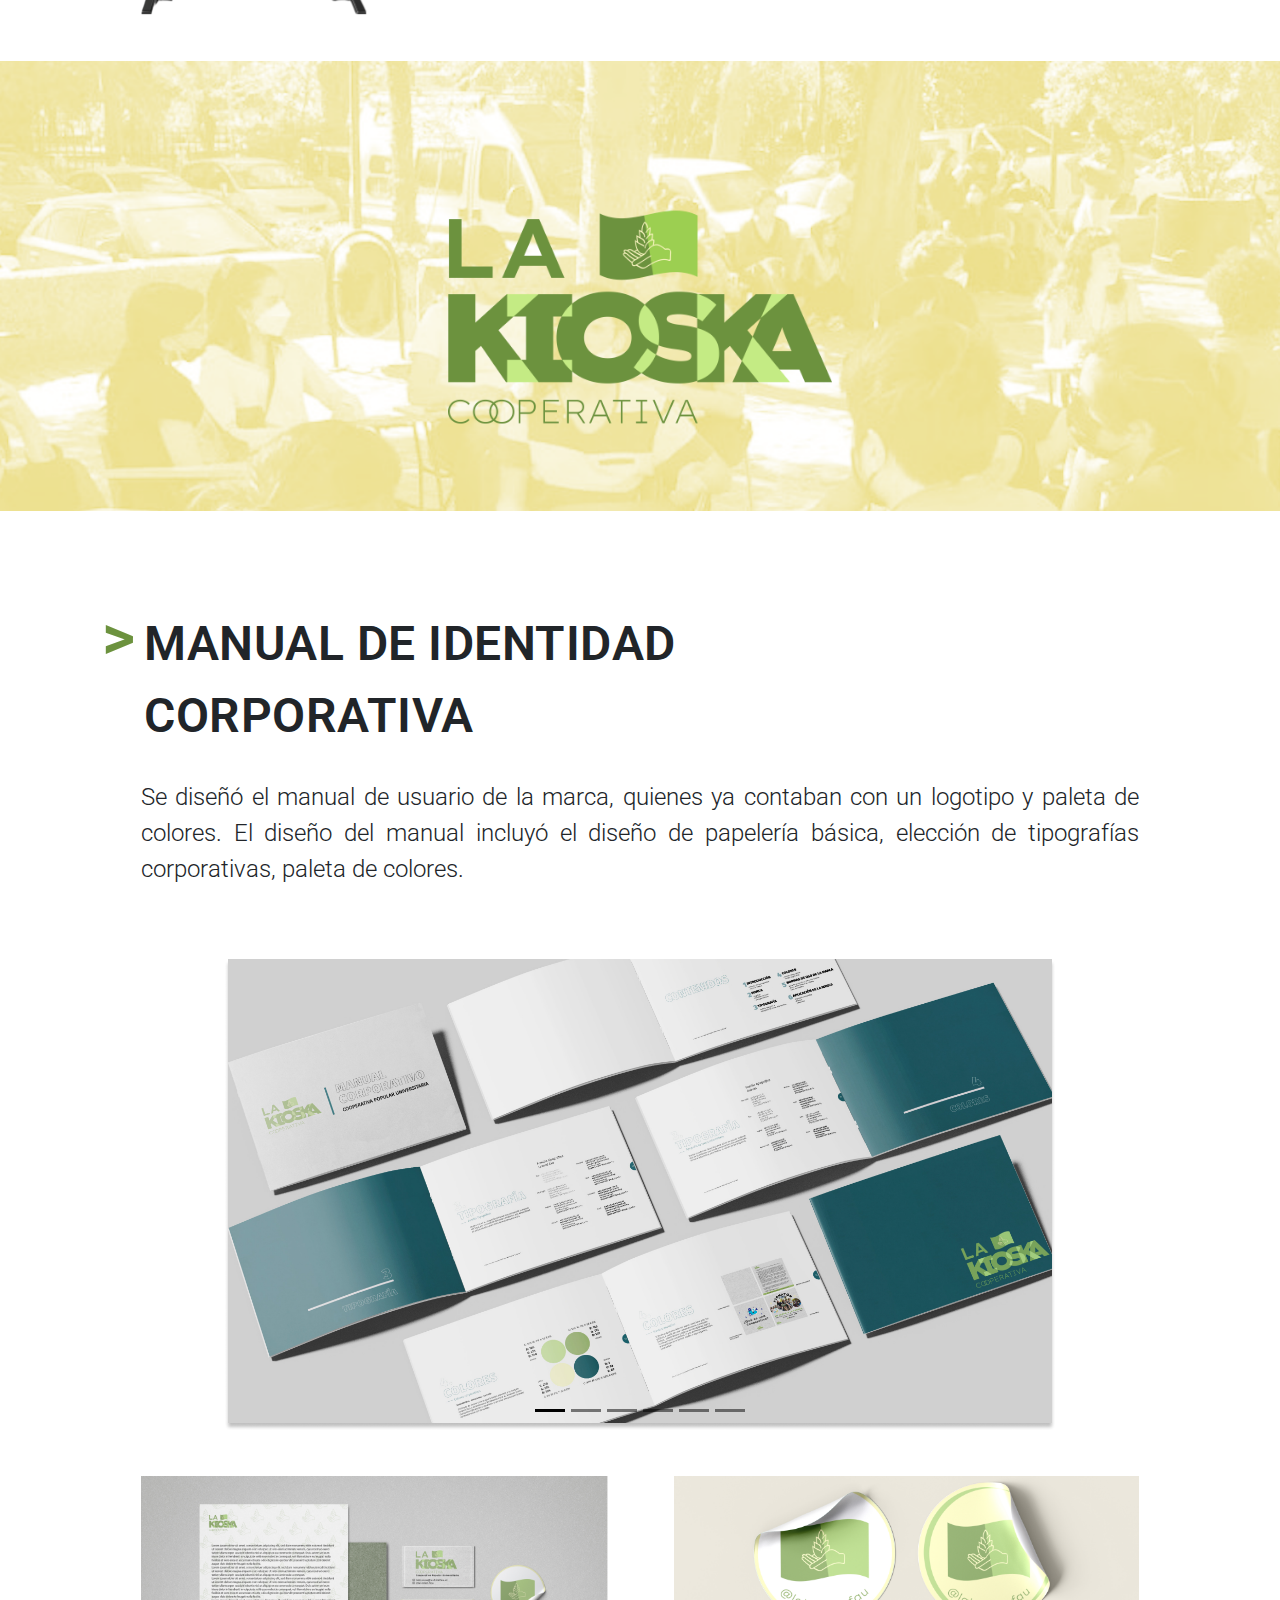
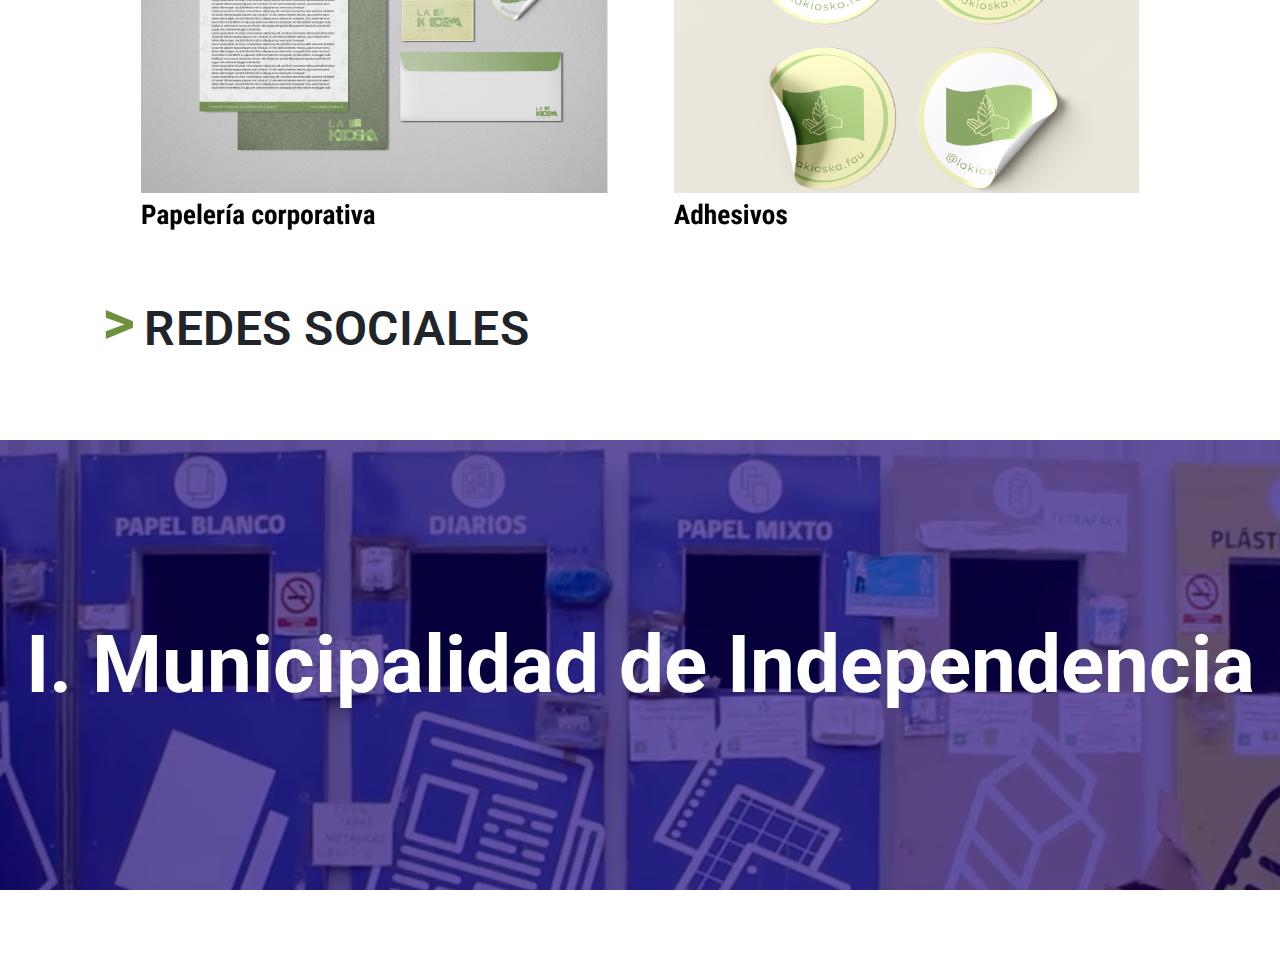
==== commit 79ae735f: "fix: fix some responsive styles" ====
--- a/index.html
+++ b/index.html
@@ -216,7 +216,15 @@
             </div>
         </section>
         <section id="ccdoc-conecta-credentials-section">
-            <img src="img/ccdoc-conecta-credentials.png" alt="" style="width: 100%;">
+            <div>
+                <img src="img/ccdoc-conecta-credentials-1.png" alt="">
+            </div>
+            <div>
+                <img src="img/ccdoc-conecta-credentials-2.png" alt="">
+            </div>
+            <div>
+                <img src="img/ccdoc-conecta-credentials-3.png" alt="">
+            </div>
         </section>
         <section class="title-4">
             <div class="title-4-left">
--- a/style.css
+++ b/style.css
@@ -254,6 +254,7 @@
 }
 .description-section {
     margin-inline: 11vw;
+    margin-top: 3vh;
     margin-bottom: 8vh;
     text-align: justify;
 }
@@ -267,7 +268,10 @@
     width:78vw;
     margin-inline: 11vw;
     margin-bottom: 5vh;
-    gap: 2vw;;
+    gap: 2vw;
+}
+.carousel-indicators{
+    margin-bottom: 1vh !important;
 }
 #ccdoc-idfa-catalog-left, #ccdoc-idfa-catalog-right {
     max-width: 40%;
@@ -287,6 +291,7 @@
     align-items: center;  /* Centra el contenido de las columnas verticalmente */
     margin-inline: 11vw;
     margin-bottom: 5vh;
+    gap: 2vw;
 }
 #ccdoc-idfa-rrss-1-div-1 {
     flex:1; 
@@ -313,6 +318,7 @@
     font-size: 1.2em;
 }
 #ccdoc-idfa-rrss-1-div-3 img {
+    margin-top: 3vh;
     display: block; 
     width: 100%;
 }
@@ -336,6 +342,16 @@
 #ccdoc-conecta-credentials-section {
     margin-inline: 11vw;
     margin-block: 8vh;
+    display: flex;
+    flex-direction: row;
+    gap: 3vw;
+}
+#ccdoc-conecta-credentials-section div{
+    width: 24vw;
+    display: flex;
+}
+#ccdoc-conecta-credentials-section div img{
+    width: 100%;
 }
 .subsection-hr{
     text-align: center; 
@@ -548,6 +564,7 @@
     }
     .banner-text{
         font-size: 2.5em;
+        width: 90%;
     }
     #miradoc-banner-overlay{
         height: 60%;
@@ -576,24 +593,39 @@
         font-size: 1.5em !important;
     }
     .title-4{
-        margin-left:4vw;
+        margin-left:5.1vw;
+        margin-block:2vh;
     }
     .title-4-left{
         font-size: 2.5em !important;
     }
     .title-4-right{
         font-size: 1.8em;
-        margin-top: 0.8vh;
-        margin-left: 1vw;
-        margin-right: 1vw;
+        margin-top: 1vh;
     }
     .description-section{
         margin-inline: 10vw;
-        margin-bottom: 5vh;
+        margin-top: 0;
+        margin-bottom: 4vh;
+    }
+    .description-text {
+        margin-block: 0;
+        padding-block: 0;
     }
     #ccdoc-idfa-catalog-section{
         flex-direction: column;
         gap: 3vh;
+        width: 80vw;
+        margin-inline: 10vw;
+        margin-bottom: 0;
+    }
+    .carousel-indicators{
+        margin-bottom: 0 !important;
+    }
+    .content-a{
+        width: 80vw;
+        margin-inline: 10vw;
+        margin-block: 3vh;
     }
     #ccdoc-idfa-rrss-1-section{
         flex-direction: column;
@@ -612,11 +644,22 @@
         width: 100%;
     }
     #ccdoc-idfa-rrss-2-section{
+        width: 80vw;
+        margin-inline: 10vw;
         gap: 3vh;
     }
     #ccdoc-idfa-rrss-2-div-2{
         flex-direction: column;
         gap: 3vh;
     }
-
+    #ccdoc-conecta-credentials-section{
+        margin-block: 3vh;
+        margin-inline: 10vw;
+        flex-direction: column;
+        gap: 3vh;
+    }
+    #ccdoc-conecta-credentials-section div{
+        width: 80vw;
+        display: flex;
+    }
 }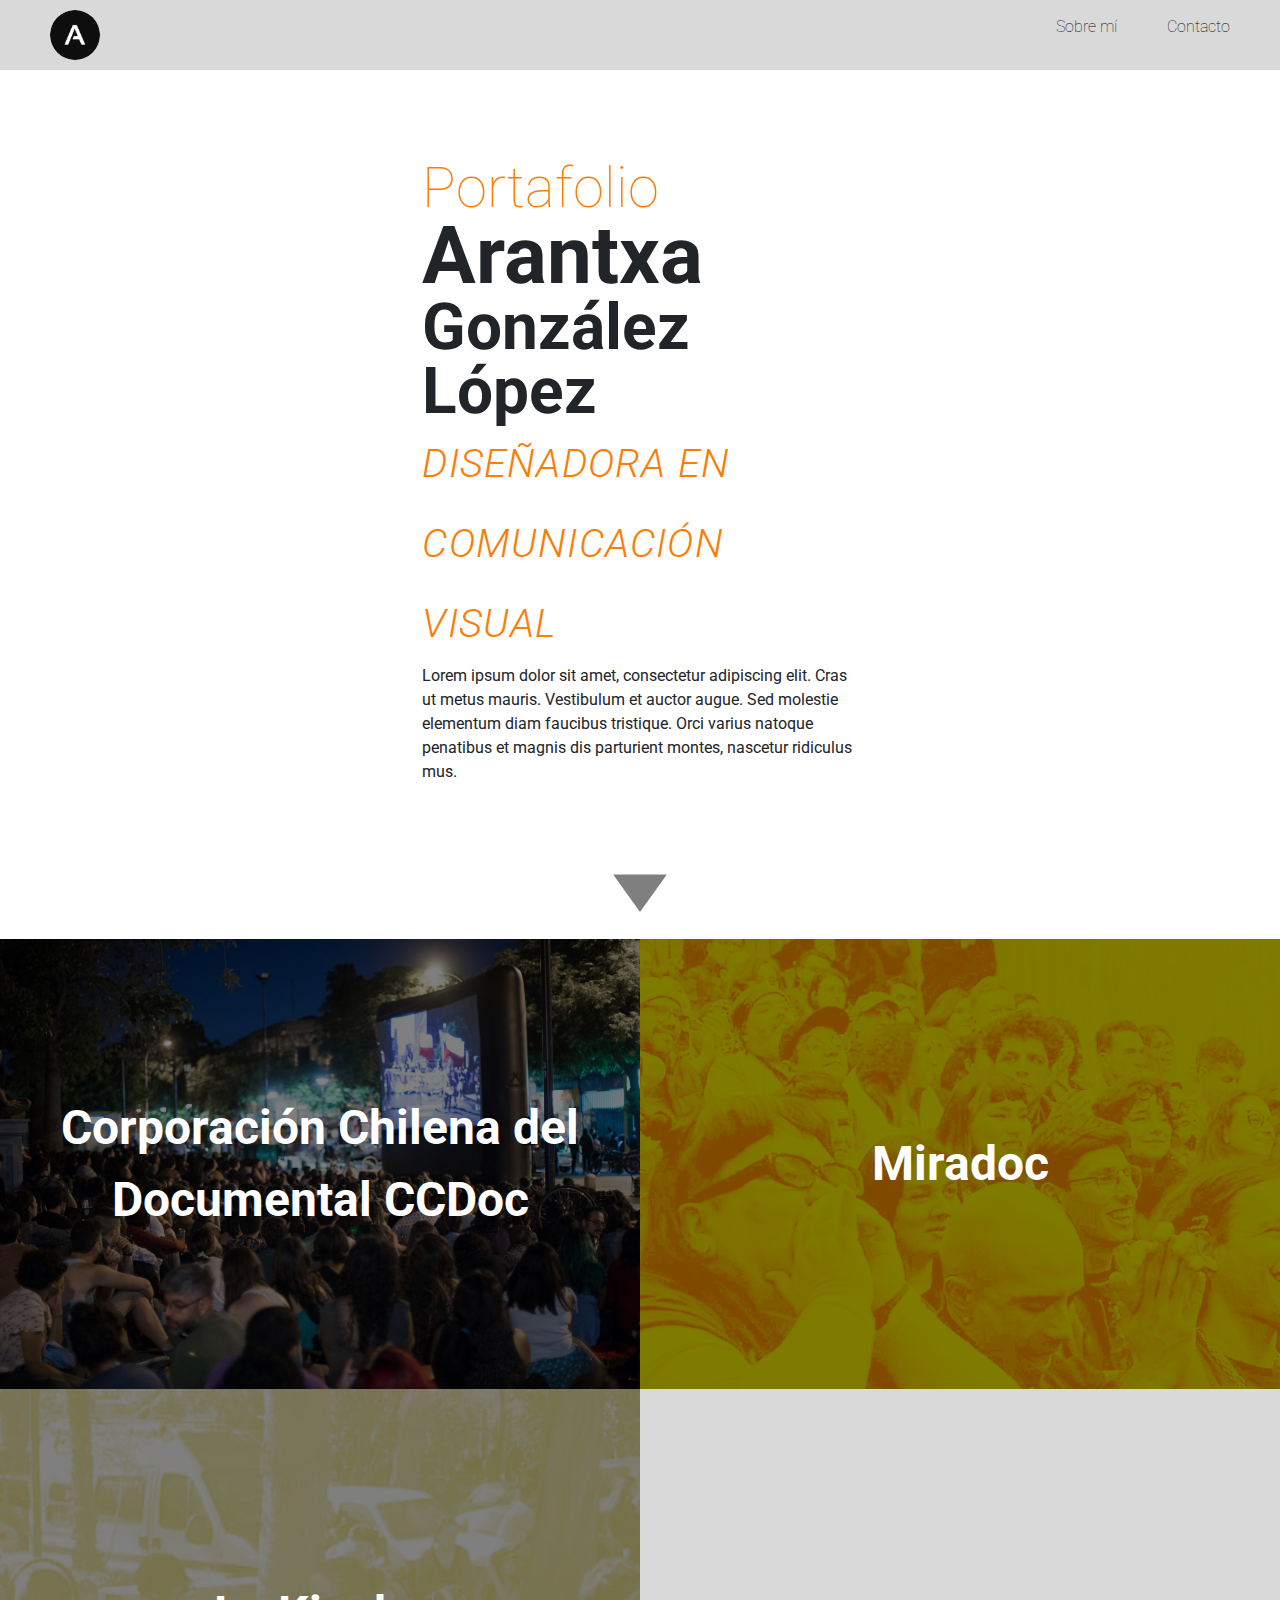
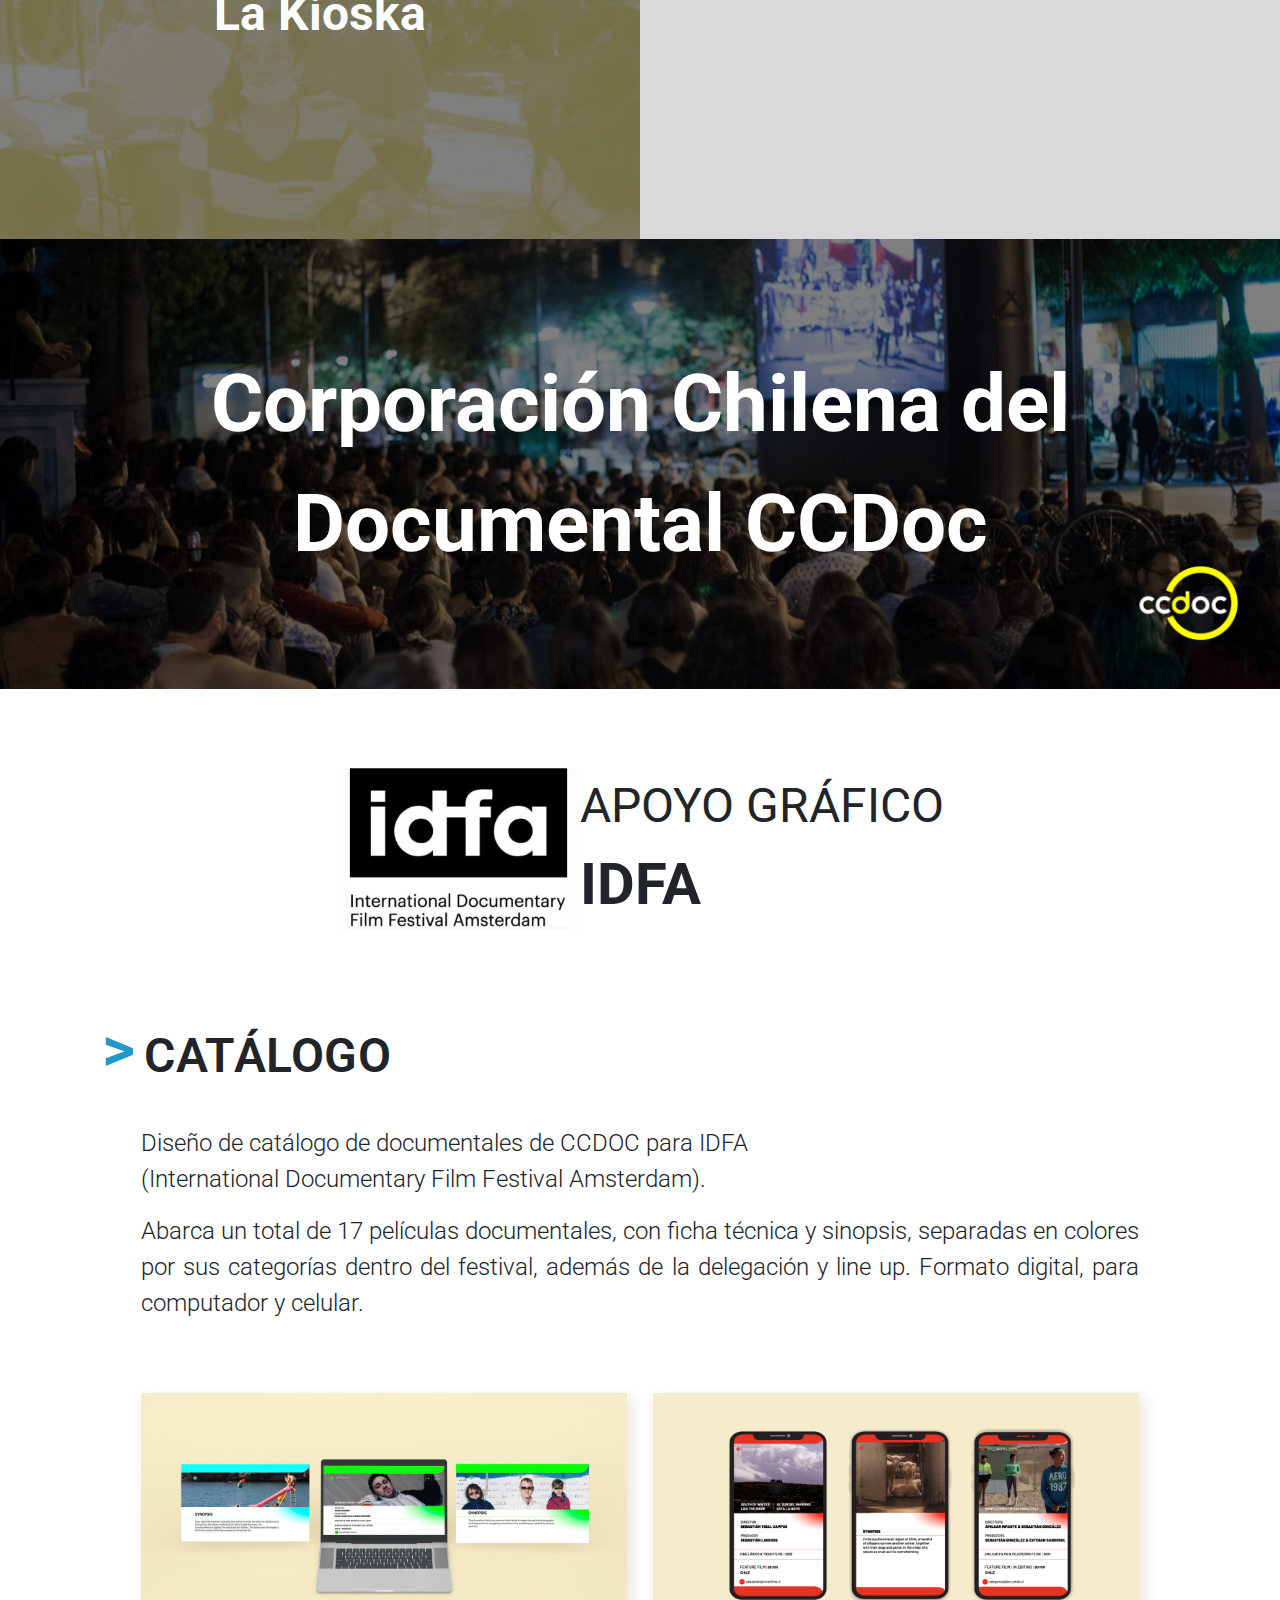
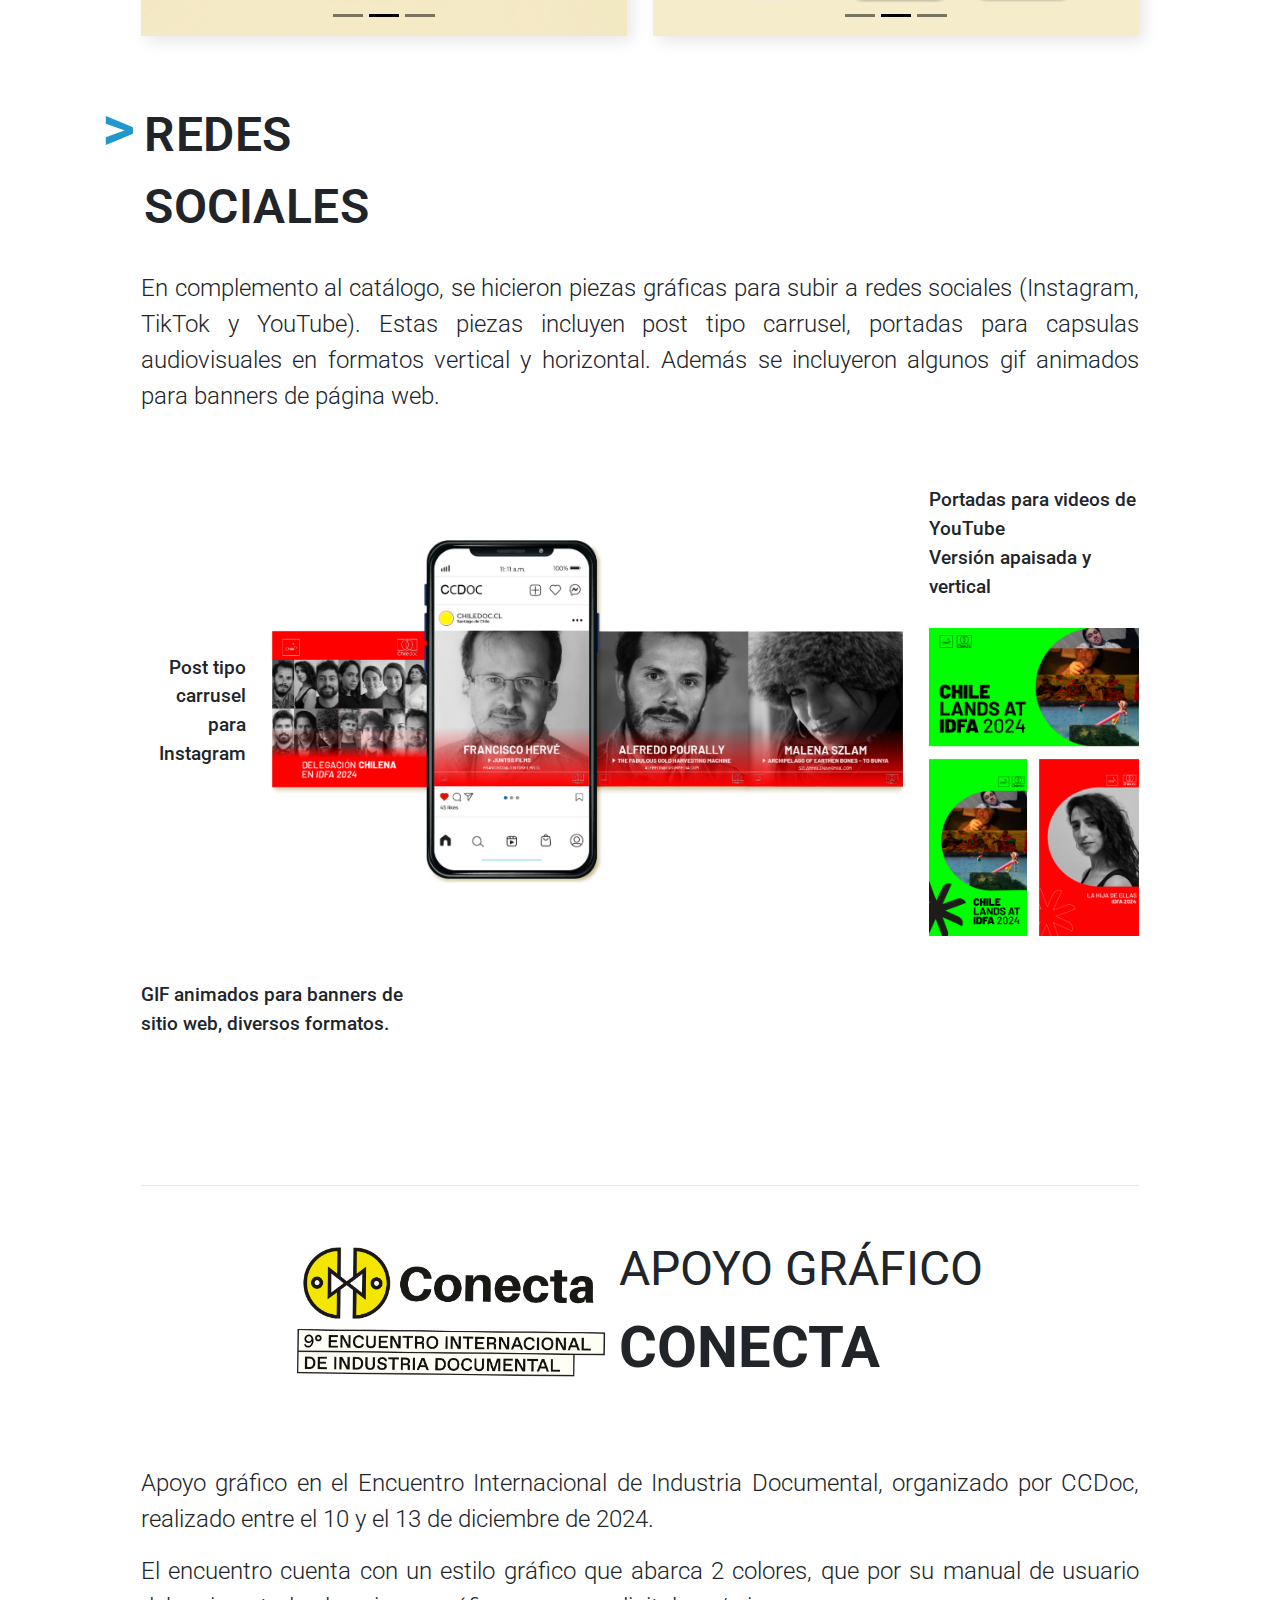
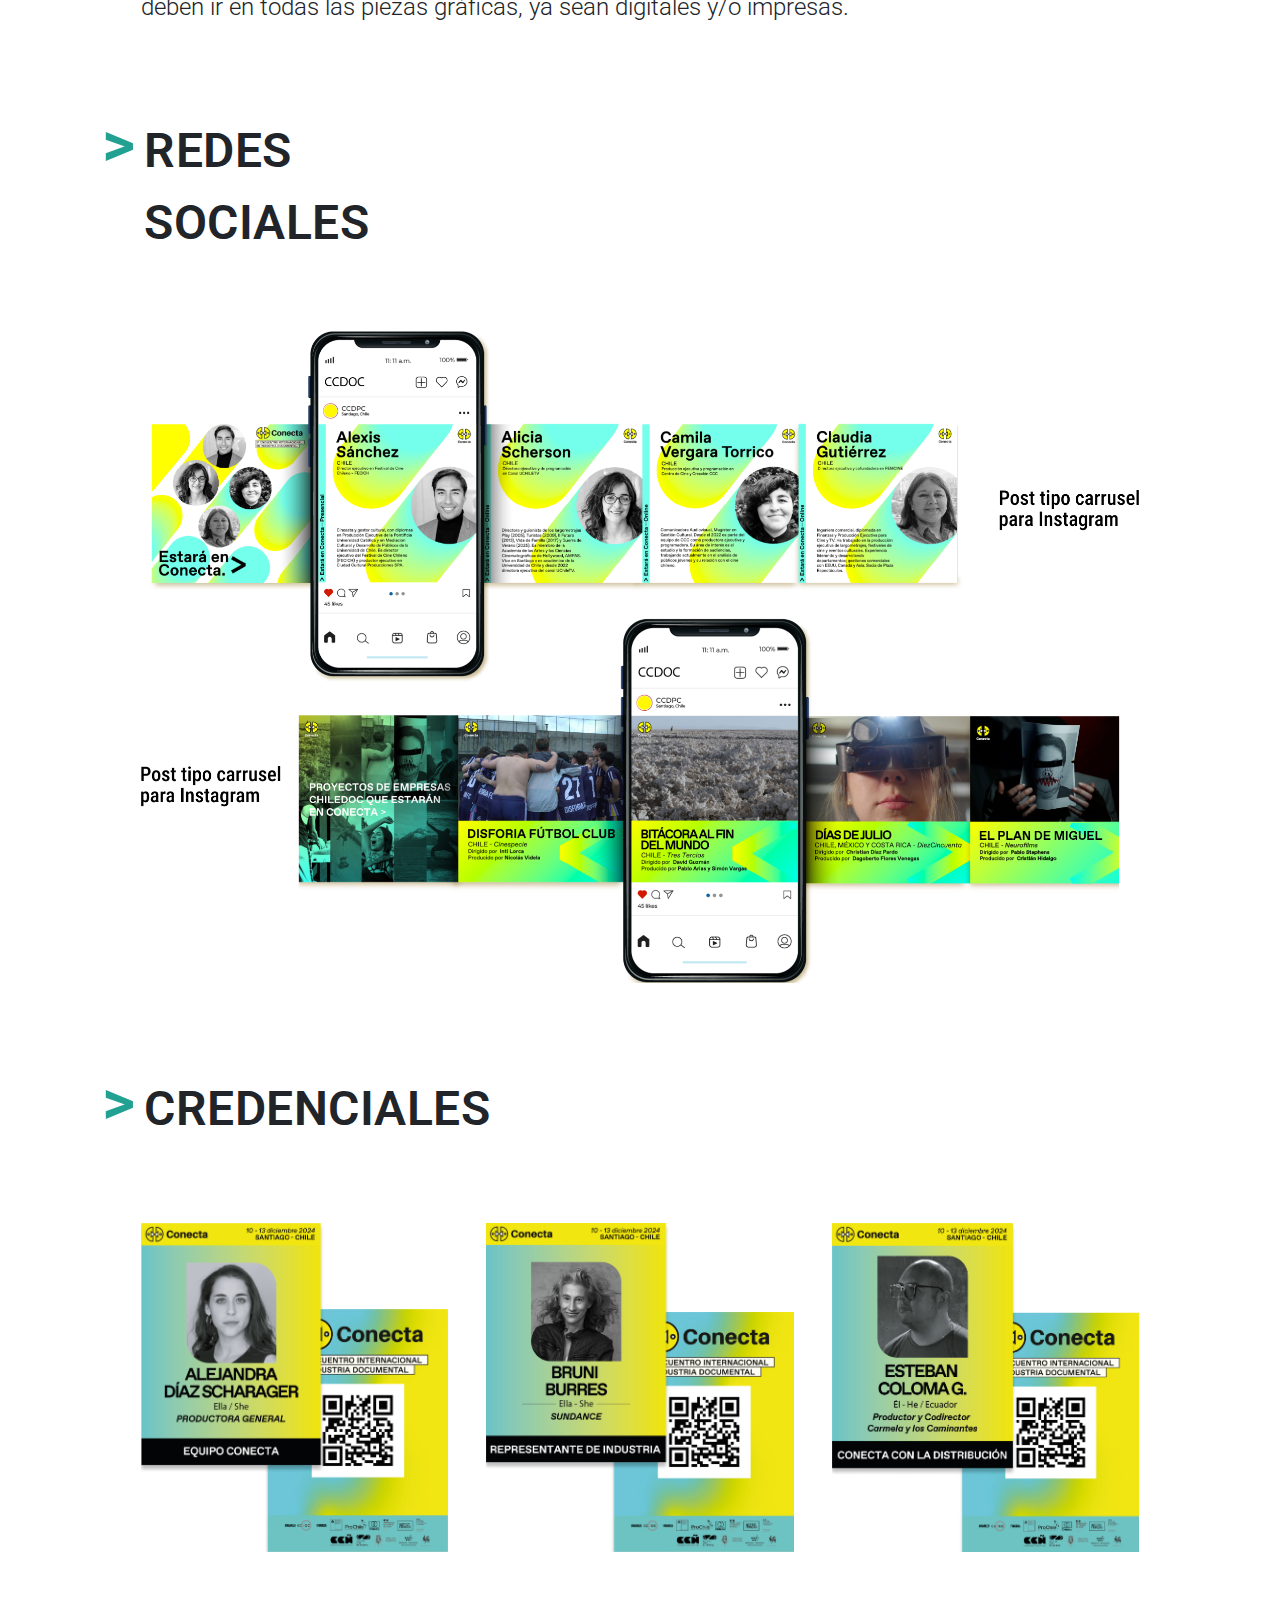
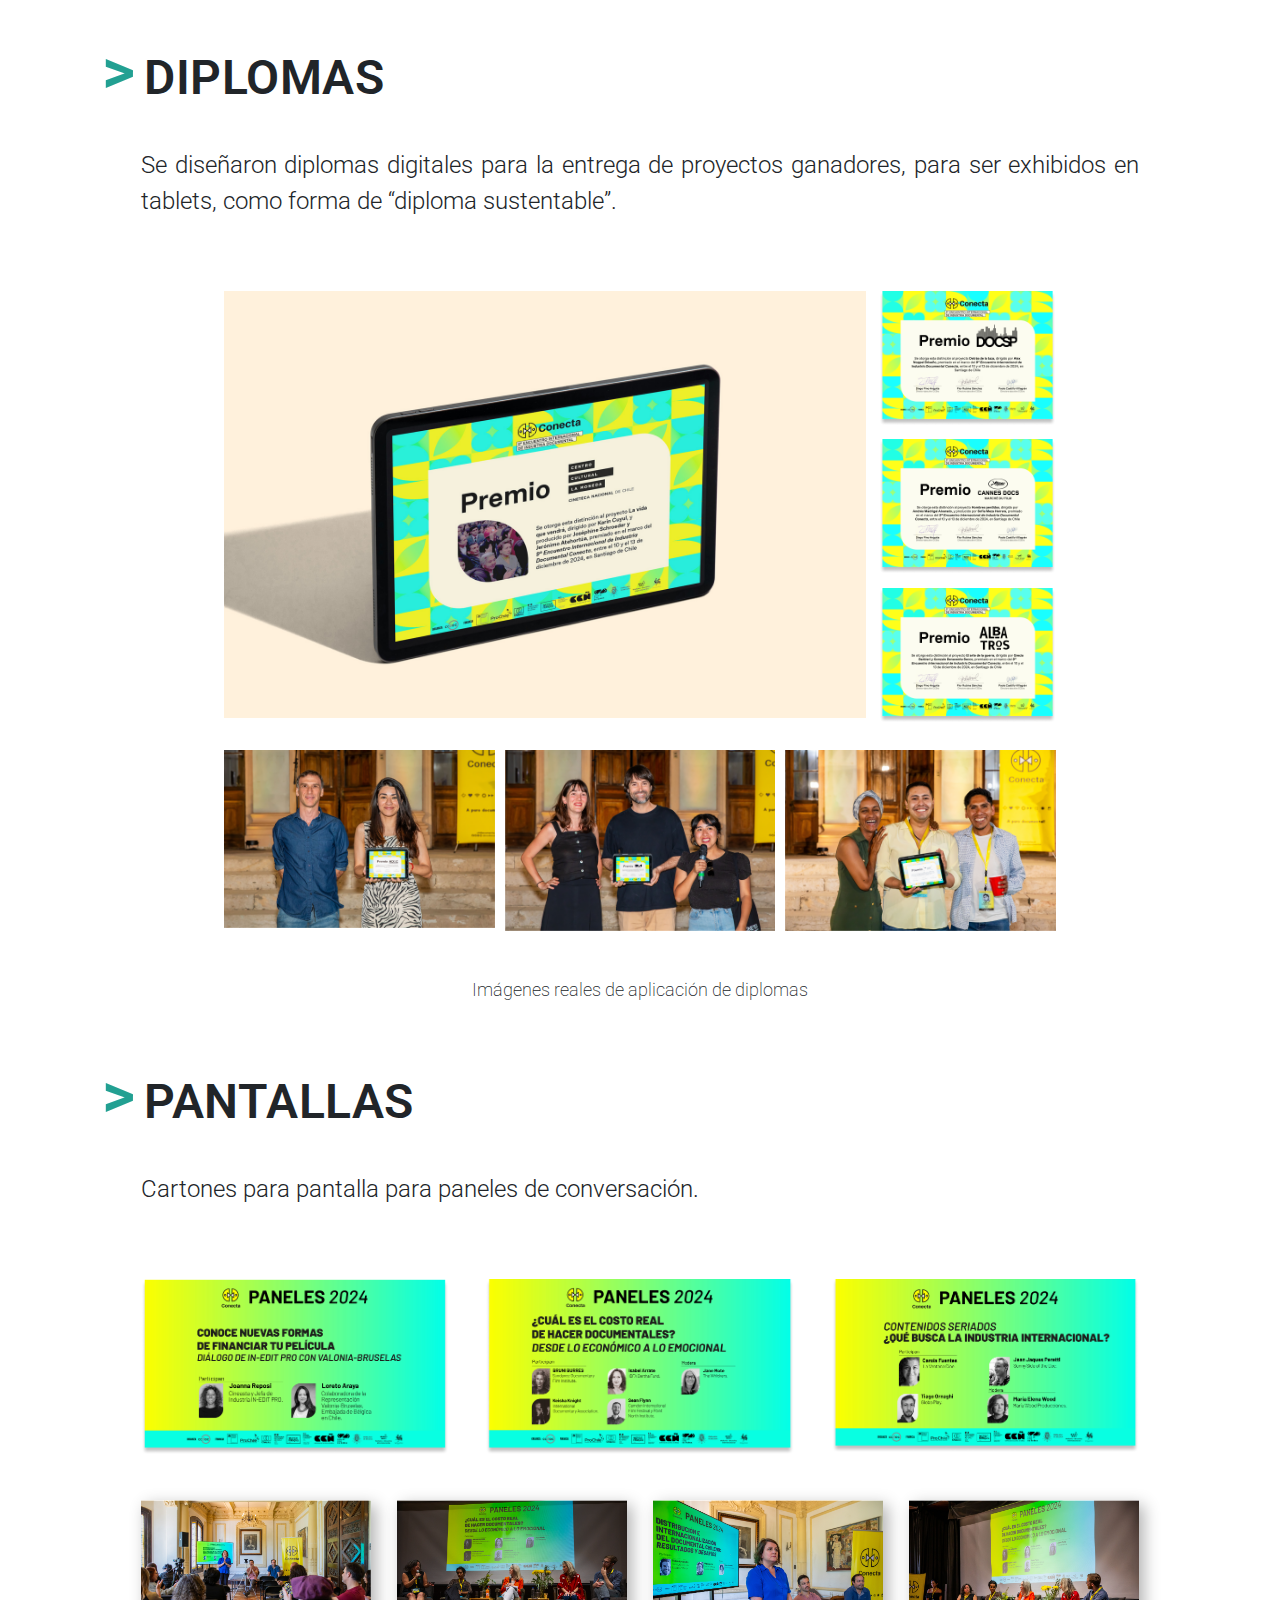
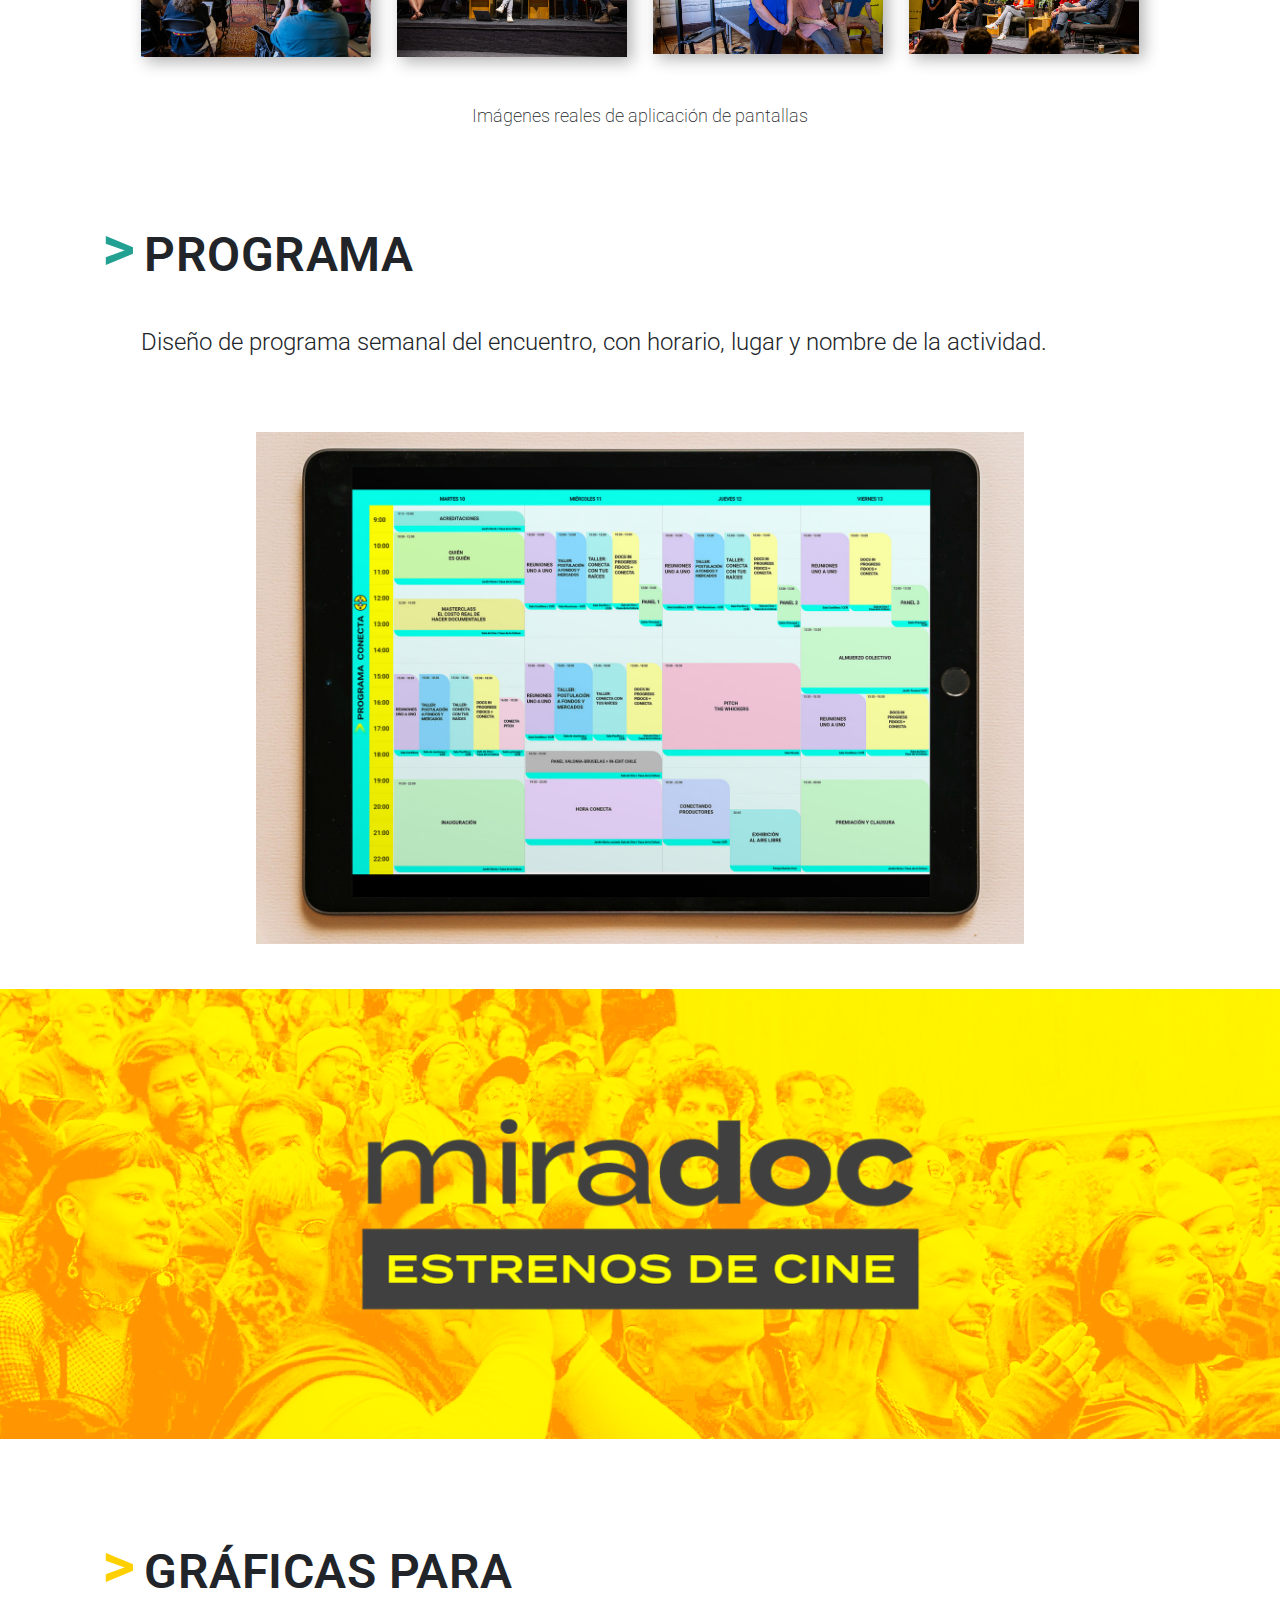
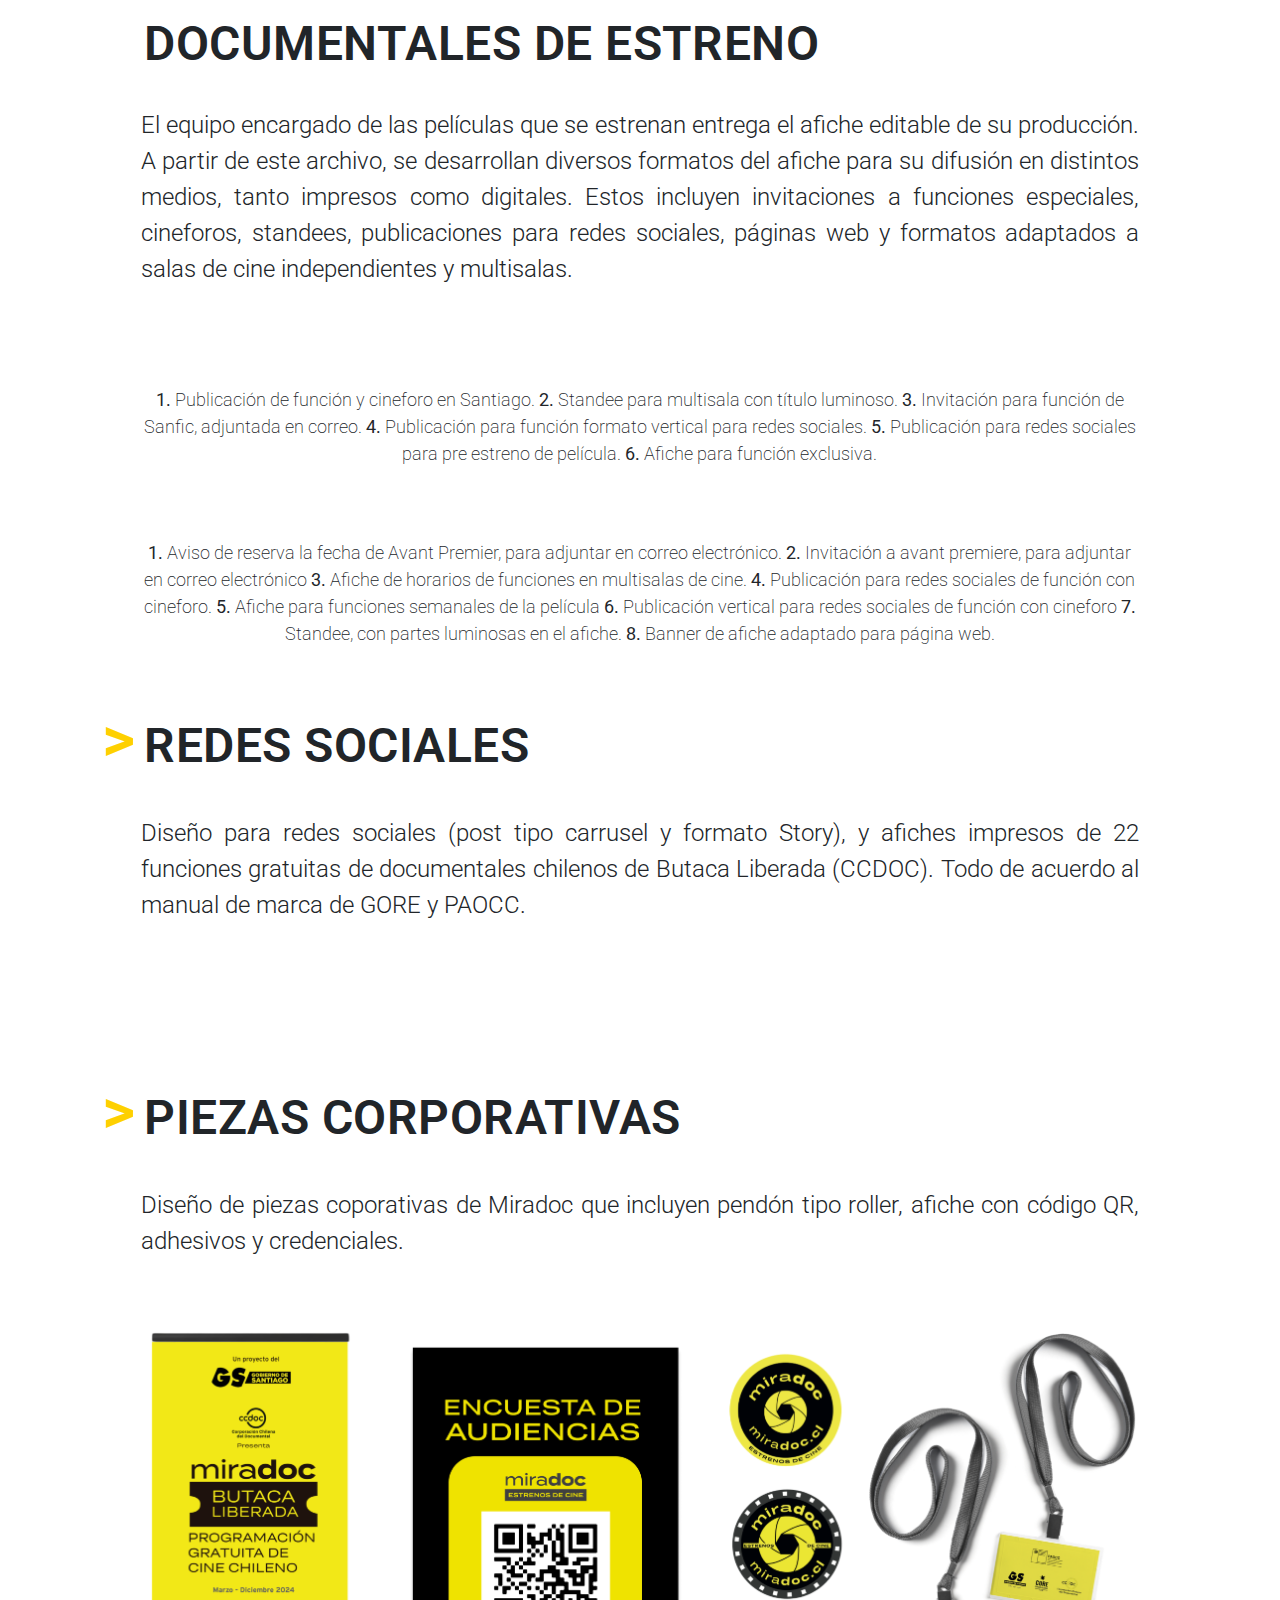
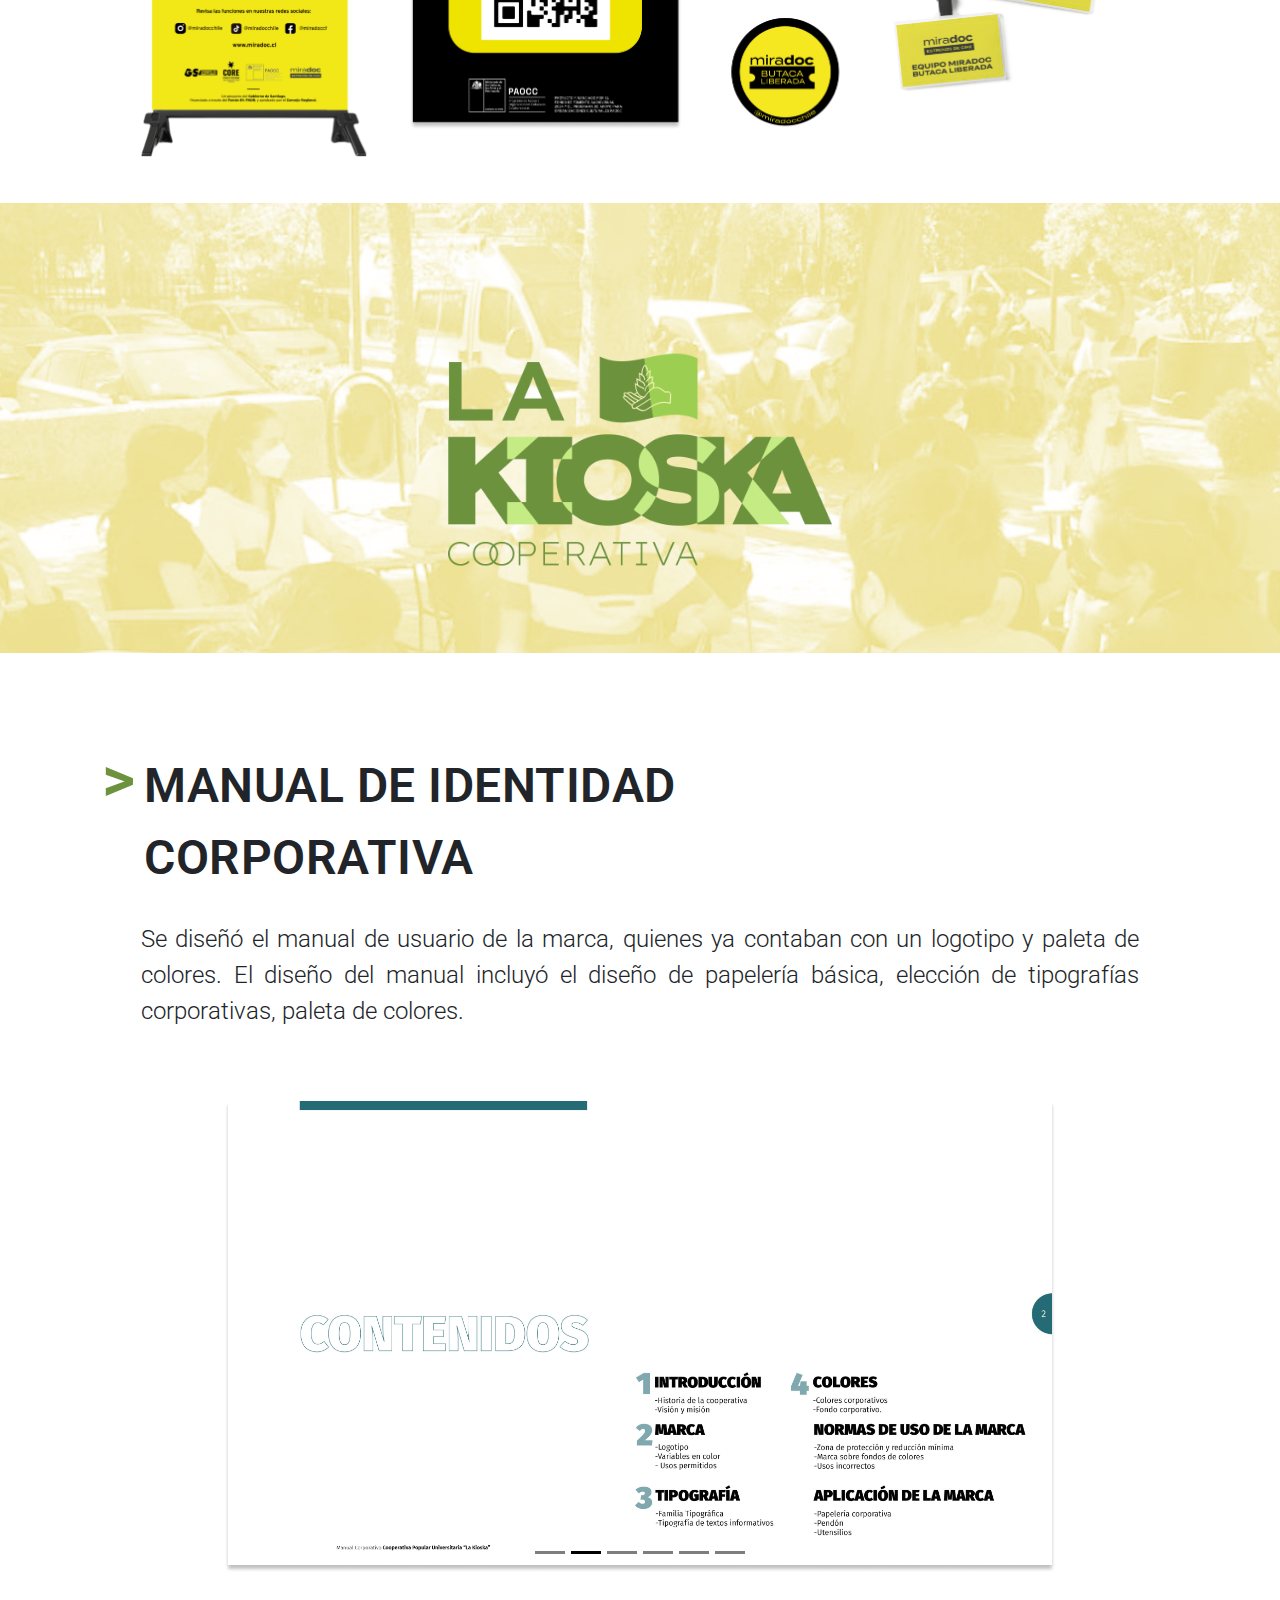
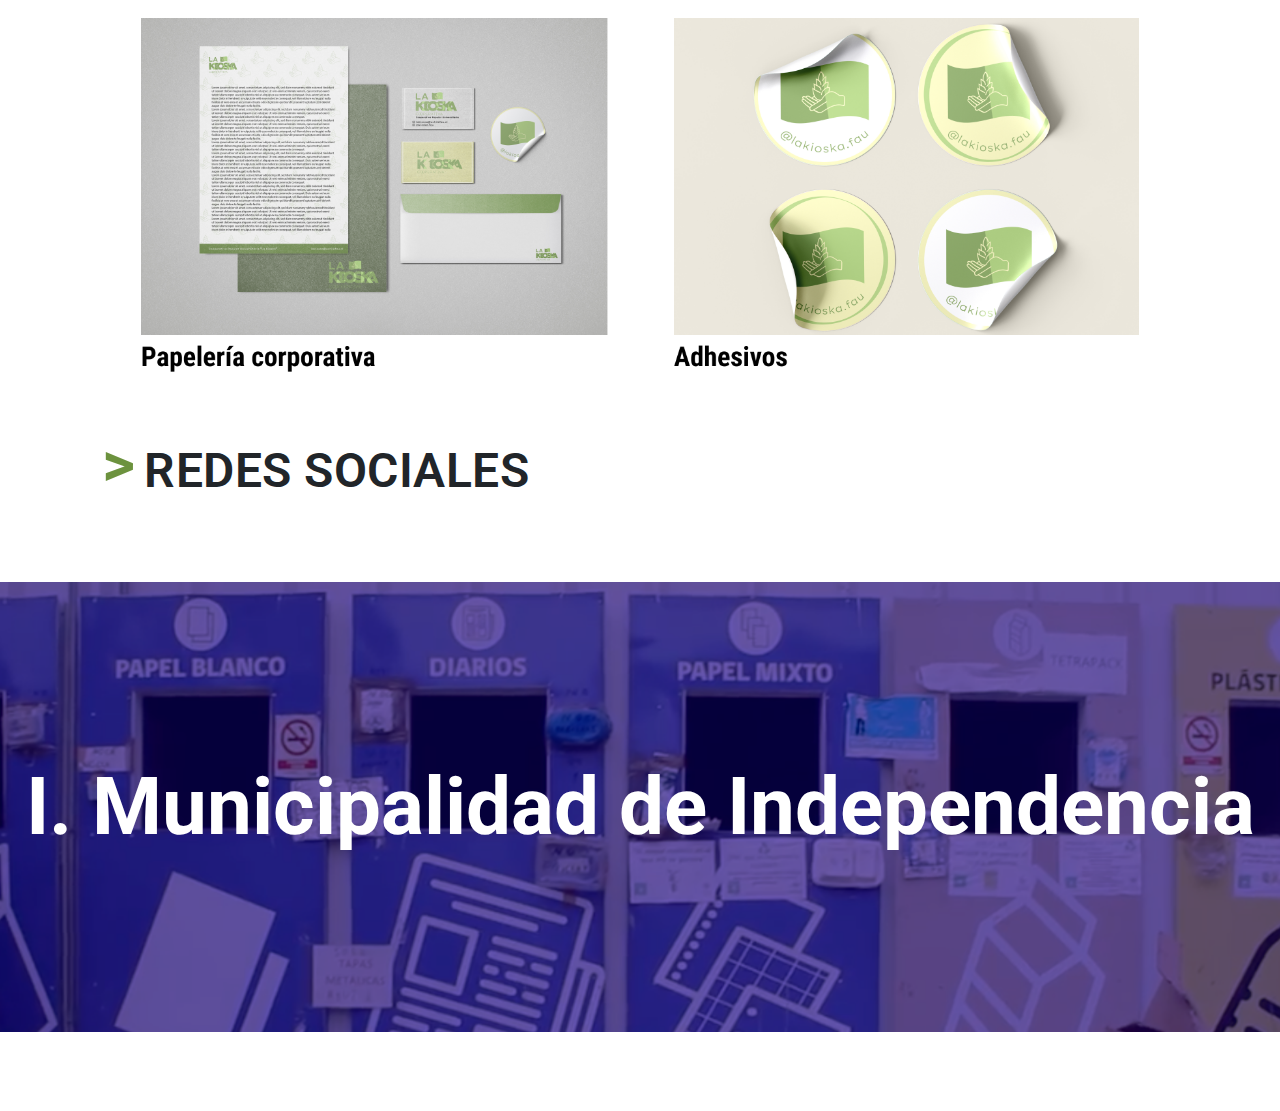
==== commit eceb14b7: "fix: fix some responsive styles" ====
--- a/index.html
+++ b/index.html
@@ -89,62 +89,58 @@
             <p class="description-text">Abarca un total de 17 películas documentales, con ficha técnica y sinopsis, separadas en colores por sus categorías dentro del festival, además de la delegación y line up. Formato digital, para computador y celular.</p>
         </section>
         <section id="ccdoc-idfa-catalog-section">
-            <div class="ccdoc-idfa-catalog-left">
-                <div id="ccdoc-idfa-catalog-left-carousel" class="carousel slide carousel-fade" data-bs-ride="carousel" data-bs-theme="dark">
-                    <div class="carousel-indicators">
-                        <button type="button" data-bs-target="#ccdoc-idfa-catalog-left-carousel" data-bs-slide-to="0" class="active" aria-current="true" aria-label="Slide 1"></button>
-                        <button type="button" data-bs-target="#ccdoc-idfa-catalog-left-carousel" data-bs-slide-to="1" aria-label="Slide 2"></button>
-                        <button type="button" data-bs-target="#ccdoc-idfa-catalog-left-carousel" data-bs-slide-to="2" aria-label="Slide 3"></button>
-                      </div>                
-                    <div class="carousel-inner">
-                        <div class="carousel-item active">
-                            <img src="img/ccdoc-idfa-catalog-view-desktop-1.png" class="d-block w-100" alt="...">
-                        </div>
-                        <div class="carousel-item">
-                            <img src="img/ccdoc-idfa-catalog-view-desktop-2.png" class="d-block w-100" alt="...">
-                        </div>
-                        <div class="carousel-item">
-                            <img src="img/ccdoc-idfa-catalog-view-desktop-3.png" class="d-block w-100" alt="...">
-                        </div>
-                    </div>
-                    <button class="carousel-control-prev" type="button" data-bs-target="#ccdoc-idfa-catalog-left-carousel" data-bs-slide="prev">
-                        <span class="carousel-control-prev-icon visually-hidden"></span>
-                        <span class="visually-hidden">Previous</span>
-                    </button>
-                    <button class="carousel-control-next" type="button" data-bs-target="#ccdoc-idfa-catalog-left-carousel" data-bs-slide="next">
-                        <span class="carousel-control-next-icon visually-hidden"></span>
-                        <span class="visually-hidden"></span>
-                    </button>
-                </div>
-            </div>
-            <div class="ccdoc-idfa-catalog-right">
-                <div id="ccdoc-idfa-catalog-right-carousel" class="carousel slide carousel-fade" data-bs-ride="carousel" data-bs-theme="dark">
-                    <div class="carousel-indicators">
-                        <button type="button" data-bs-target="#ccdoc-idfa-catalog-right-carousel" data-bs-slide-to="0" class="active" aria-current="true" aria-label="Slide 1"></button>
-                        <button type="button" data-bs-target="#ccdoc-idfa-catalog-right-carousel" data-bs-slide-to="1" aria-label="Slide 2"></button>
-                        <button type="button" data-bs-target="#ccdoc-idfa-catalog-right-carousel" data-bs-slide-to="2" aria-label="Slide 3"></button>
-                      </div>                
-                    <div class="carousel-inner">
-                        <div class="carousel-item active">
-                            <img src="img/ccdoc-idfa-catalog-view-mobile-1.png" class="d-block w-100" alt="...">
-                        </div>
-                        <div class="carousel-item">
-                            <img src="img/ccdoc-idfa-catalog-view-mobile-2.png" class="d-block w-100" alt="...">
-                        </div>
-                        <div class="carousel-item">
-                            <img src="img/ccdoc-idfa-catalog-view-mobile-3.png" class="d-block w-100" alt="...">
-                        </div>
-                    </div>
-                    <button class="carousel-control-prev" type="button" data-bs-target="#ccdoc-idfa-catalog-right-carousel" data-bs-slide="prev">
-                        <span class="carousel-control-prev-icon visually-hidden"></span>
-                        <span class="visually-hidden">Previous</span>
-                    </button>
-                    <button class="carousel-control-next" type="button" data-bs-target="#ccdoc-idfa-catalog-right-carousel" data-bs-slide="next">
-                        <span class="carousel-control-next-icon visually-hidden"></span>
-                        <span class="visually-hidden"></span>
-                    </button>
-                </div>
-            </div>     
+            <div id="ccdoc-idfa-catalog-left-carousel" class="carousel slide carousel-fade" data-bs-ride="carousel" data-bs-theme="dark">
+                <div class="carousel-indicators">
+                    <button type="button" data-bs-target="#ccdoc-idfa-catalog-left-carousel" data-bs-slide-to="0" class="active" aria-current="true" aria-label="Slide 1"></button>
+                    <button type="button" data-bs-target="#ccdoc-idfa-catalog-left-carousel" data-bs-slide-to="1" aria-label="Slide 2"></button>
+                    <button type="button" data-bs-target="#ccdoc-idfa-catalog-left-carousel" data-bs-slide-to="2" aria-label="Slide 3"></button>
+                  </div>                
+                <div class="carousel-inner">
+                    <div class="carousel-item active">
+                        <img src="img/ccdoc-idfa-catalog-view-desktop-1.png" class="d-block w-100" alt="...">
+                    </div>
+                    <div class="carousel-item">
+                        <img src="img/ccdoc-idfa-catalog-view-desktop-2.png" class="d-block w-100" alt="...">
+                    </div>
+                    <div class="carousel-item">
+                        <img src="img/ccdoc-idfa-catalog-view-desktop-3.png" class="d-block w-100" alt="...">
+                    </div>
+                </div>
+                <button class="carousel-control-prev" type="button" data-bs-target="#ccdoc-idfa-catalog-left-carousel" data-bs-slide="prev">
+                    <span class="carousel-control-prev-icon visually-hidden"></span>
+                    <span class="visually-hidden">Previous</span>
+                </button>
+                <button class="carousel-control-next" type="button" data-bs-target="#ccdoc-idfa-catalog-left-carousel" data-bs-slide="next">
+                    <span class="carousel-control-next-icon visually-hidden"></span>
+                    <span class="visually-hidden"></span>
+                </button>
+            </div>
+            <div id="ccdoc-idfa-catalog-right-carousel" class="carousel slide carousel-fade" data-bs-ride="carousel" data-bs-theme="dark">
+                <div class="carousel-indicators">
+                    <button type="button" data-bs-target="#ccdoc-idfa-catalog-right-carousel" data-bs-slide-to="0" class="active" aria-current="true" aria-label="Slide 1"></button>
+                    <button type="button" data-bs-target="#ccdoc-idfa-catalog-right-carousel" data-bs-slide-to="1" aria-label="Slide 2"></button>
+                    <button type="button" data-bs-target="#ccdoc-idfa-catalog-right-carousel" data-bs-slide-to="2" aria-label="Slide 3"></button>
+                  </div>                
+                <div class="carousel-inner">
+                    <div class="carousel-item active">
+                        <img src="img/ccdoc-idfa-catalog-view-mobile-1.png" class="d-block w-100" alt="...">
+                    </div>
+                    <div class="carousel-item">
+                        <img src="img/ccdoc-idfa-catalog-view-mobile-2.png" class="d-block w-100" alt="...">
+                    </div>
+                    <div class="carousel-item">
+                        <img src="img/ccdoc-idfa-catalog-view-mobile-3.png" class="d-block w-100" alt="...">
+                    </div>
+                </div>
+                <button class="carousel-control-prev" type="button" data-bs-target="#ccdoc-idfa-catalog-right-carousel" data-bs-slide="prev">
+                    <span class="carousel-control-prev-icon visually-hidden"></span>
+                    <span class="visually-hidden">Previous</span>
+                </button>
+                <button class="carousel-control-next" type="button" data-bs-target="#ccdoc-idfa-catalog-right-carousel" data-bs-slide="next">
+                    <span class="carousel-control-next-icon visually-hidden"></span>
+                    <span class="visually-hidden"></span>
+                </button>
+            </div>   
         </section>
         <section class="title-4">
             <div class="title-4-left" style="color: #2098CC !important;">
@@ -194,7 +190,7 @@
             </div>
         </section>
         <section class="description-section">
-            <p class="description-text">Apoyo gráfico en el Encuentro Internacional de Industria Documental, organizado por CCDoc, realizado entre el 10 y el 13 de diciembre de 2024.<br>El encuentro cuenta con un estilo gráfico que abarca 2 colores, que por su manual de usuario deben ir en todas las piezas gráficas, ya sean digitales y/o impresas.</p>
+            <p class="description-text">Apoyo gráfico en el Encuentro Internacional de Industria Documental, organizado por CCDoc, realizado entre el 10 y el 13 de diciembre de 2024.</p><p class="description-text">El encuentro cuenta con un estilo gráfico que abarca 2 colores, que por su manual de usuario deben ir en todas las piezas gráficas, ya sean digitales y/o impresas.</p>
         </section>
         <section class="title-4">
             <div class="title-4-left">
@@ -205,7 +201,6 @@
             </div>
         </section>
         <section id="ccdoc-conecta-rrss-section">
-            <img src="img/ccdoc-conecta-rrss-carrusels.png" alt="" style="display: block; width: 100%;">
         </section>
         <section class="title-4">
             <div class="title-4-left">
@@ -282,8 +277,31 @@
             <p class="description-text">Cartones para pantalla para paneles de conversación.</p>
         </section>
         <section id="ccdoc-conecta-pantallas-section">
-            <img src="img/ccdoc-conecta-pantallas-1.png" alt="" style="margin-bottom: 3vh;">
-            <img src="img/ccdoc-conecta-pantallas-2.png" alt="" style="margin-bottom: 5vh;">
+            <div id="ccdoc-conecta-pantallas-div-1">
+                <div>
+                    <img src="img/ccdoc-conecta-pantallas-1-1.png" alt="">
+                </div>
+                <div>
+                    <img src="img/ccdoc-conecta-pantallas-1-2.png" alt="">
+                </div>
+                <div>
+                    <img src="img/ccdoc-conecta-pantallas-1-3.png" alt="">
+                </div>
+            </div>
+            <div id="ccdoc-conecta-pantallas-div-2">
+                <div>
+                    <img src="img/ccdoc-conecta-pantallas-2-1.png" alt="">  
+                </div>
+                <div>
+                    <img src="img/ccdoc-conecta-pantallas-2-2.png" alt="">
+                </div>
+                <div>
+                    <img src="img/ccdoc-conecta-pantallas-2-3.png" alt="">
+                </div>
+                <div>
+                    <img src="img/ccdoc-conecta-pantallas-2-4.png" alt="">
+                </div>
+            </div>
             <div class="legend">
                 <span>Imágenes reales de aplicación de pantallas</span>
             </div>
--- a/style.css
+++ b/style.css
@@ -273,8 +273,8 @@
 .carousel-indicators{
     margin-bottom: 1vh !important;
 }
-#ccdoc-idfa-catalog-left, #ccdoc-idfa-catalog-right {
-    max-width: 40%;
+#ccdoc-idfa-catalog-left-carousel, #ccdoc-idfa-catalog-right-carousel {
+    box-shadow: 5px 5px 15px rgba(0, 0, 0, 0.1);
 }
 .carousel-item {
     display: flex !important;
@@ -346,33 +346,15 @@
     flex-direction: row;
     gap: 3vw;
 }
-#ccdoc-conecta-credentials-section div{
+#ccdoc-conecta-credentials-section div {
     width: 24vw;
     display: flex;
 }
-#ccdoc-conecta-credentials-section div img{
-    width: 100%;
-}
-.subsection-hr{
-    text-align: center; 
-    opacity: 10%; 
-    margin-inline: 11vw; 
-    width: 78vw;
-    margin-bottom: 5vh;
-}
-#watermark-section {
-    position: fixed; 
-    z-index: 1; 
-    right: 2.8vw;
-    top: 40%;
-    display: flex;
-    opacity: 0;
-    transition: opacity 0.3s ease-in-out;
-}
-#watermark-div {
-    transform: rotate(90deg);
-    transform-origin: top right;
-    white-space: nowrap; 
+#ccdoc-conecta-credentials-section div img {
+    width: 100%;
+}
+#ccdoc-conecta-diplomas-catalog-section{
+    margin-bottom: 5vh;
 }
 .preview-container {
     display: flex; /* Usamos Flexbox para que los elementos estén alineados en una fila */
@@ -395,12 +377,10 @@
     gap: 1.5vh; /* Aplica el margen a los lados de la galería */
     width: 21.61%; /* La galería ocupará el 40% del ancho */
 }
-
 /* Estilo para los items de la galería */
 .vertical-gallery-item {
     width: 100%; /* Las imágenes ocuparán todo el ancho disponible */
 }
-
 /* Estilos de las imágenes */
 .vertical-gallery-image {
     width: 100%;
@@ -422,11 +402,9 @@
     justify-content: center;
     margin-bottom: 5vh;
 }
-
 .horizontal-gallery-item {
     width: 33%;
 }
-
 .horizontal-gallery-image {
     width: 100%;
     height: auto;
@@ -439,33 +417,55 @@
 .horizontal-gallery-image.clicked {
     transform: scale(1.2);
 }
-.highlight {
-    transform: scale(1.05);
-}
-#ccdoc-conecta-diplomas-catalog-section{
-    margin-bottom: 5vh;
+#ccdoc-conecta-pantallas-section {
+    display: flex;
+    flex-direction: column;
+    margin-inline: 11vw;
+    margin-block: 8vh;
+}
+#ccdoc-conecta-pantallas-div-1 {
+    display: flex;
+    flex-direction: row;
+    gap: 3vw;
+    margin-bottom: 5vh;
+}
+#ccdoc-conecta-pantallas-div-1 div {
+    width: 24vw;
+}
+#ccdoc-conecta-pantallas-div-1 div img{
+    width: 100%
+}
+#ccdoc-conecta-pantallas-div-2 {
+    display: flex;
+    flex-direction: row;
+    gap: 2vw;
+    margin-bottom: 5vh;
+}
+#ccdoc-conecta-pantallas-div-2 div {
+    width: 23vw;
+}
+#ccdoc-conecta-pantallas-div-2 div img{
+    width: 100%;
+    box-shadow: 5px 5px 15px rgba(0, 0, 0, 0.3);
 }
 .legend{
     text-align: center;
     font-weight: 200;
     font-size: large;
 }
-#ccdoc-conecta-pantallas-section{
-    margin-inline: 11vw;
-    width: 78vw;
-    margin-bottom: 5vh;
-}
-#ccdoc-conecta-pantallas-section img {
-    width: 100%;
-}
 #ccdoc-conecta-programa-section{
     display: flex;
     margin-bottom: 5vh;
     justify-content: center;
+    width: 60vw;
+    margin-inline: 20vw;
+}
+.highlight {
+    transform: scale(1.05);
 }
 .magnifying-glass {
     display: flex;
-    width: 50vw;
+    width: 100%;
     background: black;
 }
 .magnifying-glass__img {
@@ -491,6 +491,27 @@
     left: 50%;
     width: 100vw;
 }
+.subsection-hr{
+    text-align: center; 
+    opacity: 10%; 
+    margin-inline: 11vw; 
+    width: 78vw;
+    margin-bottom: 5vh;
+}
+#watermark-section {
+    position: fixed; 
+    z-index: 1; 
+    right: 2.8vw;
+    top: 40%;
+    display: flex;
+    opacity: 0;
+    transition: opacity 0.3s ease-in-out;
+}
+#watermark-div {
+    transform: rotate(90deg);
+    transform-origin: top right;
+    white-space: nowrap; 
+}
 #miradoc-banner-overlay{
     position: absolute;
     top: 50%;       /* Centrado vertical */
@@ -609,7 +630,7 @@
         margin-bottom: 4vh;
     }
     .description-text {
-        margin-block: 0;
+        margin-top: 0;
         padding-block: 0;
     }
     #ccdoc-idfa-catalog-section{
@@ -652,6 +673,19 @@
         flex-direction: column;
         gap: 3vh;
     }
+    #ccdoc-conecta-rrss-section {
+        align-items: center;
+        margin-inline: 10vw;
+        margin-block: 3vh;
+    }
+    #ccdoc-conecta-rrss-section div span {
+        font-weight: 500; 
+        font-size: 1.2em;
+    }
+    #ccdoc-conecta-rrss-section div img {
+        width: 100%;
+        margin-top: 3vh;
+    }
     #ccdoc-conecta-credentials-section{
         margin-block: 3vh;
         margin-inline: 10vw;
@@ -662,4 +696,35 @@
         width: 80vw;
         display: flex;
     }
+    #ccdoc-conecta-pantallas-section {
+        display: flex;
+        flex-direction: column;
+        margin-inline: 10vw;
+        margin-block: 3vh;
+    }
+    #ccdoc-conecta-pantallas-div-1 {
+        display: flex;
+        flex-direction: column;
+        gap: 3vh;
+    }
+    #ccdoc-conecta-pantallas-div-1 div {
+        width: 80vw;
+    }
+    #ccdoc-conecta-pantallas-div-2 {
+        display: flex;
+        flex-direction: column;
+        gap: 3vh;
+        margin-bottom: 3vh;
+    }
+    #ccdoc-conecta-pantallas-div-2 div {
+        width: 80vw;
+    }
+    #ccdoc-conecta-pantallas-div-2 div img{
+        width: 100%;
+        box-shadow: 5px 5px 5px rgba(0, 0, 0, 0.3);
+    }
+    #ccdoc-conecta-programa-section{
+        width: 80vw;
+        margin-inline: 10vw;
+    }
 }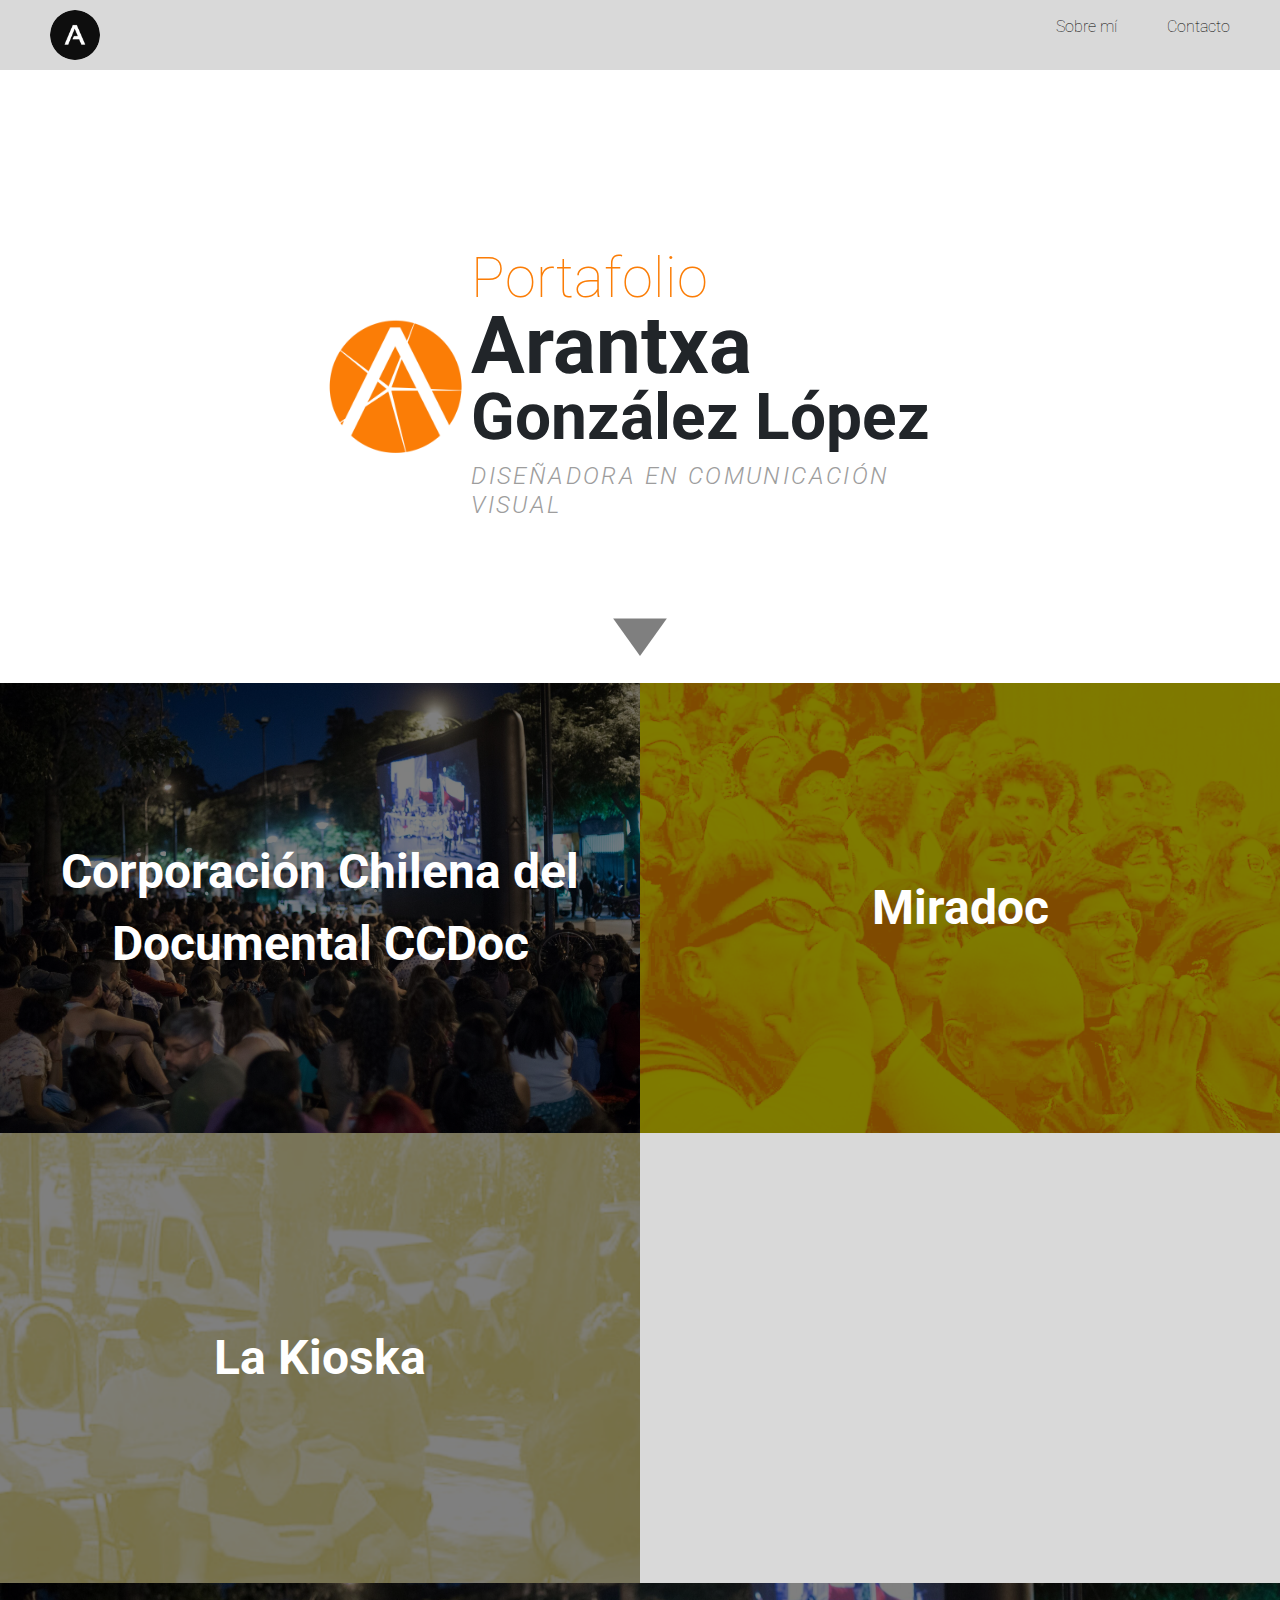
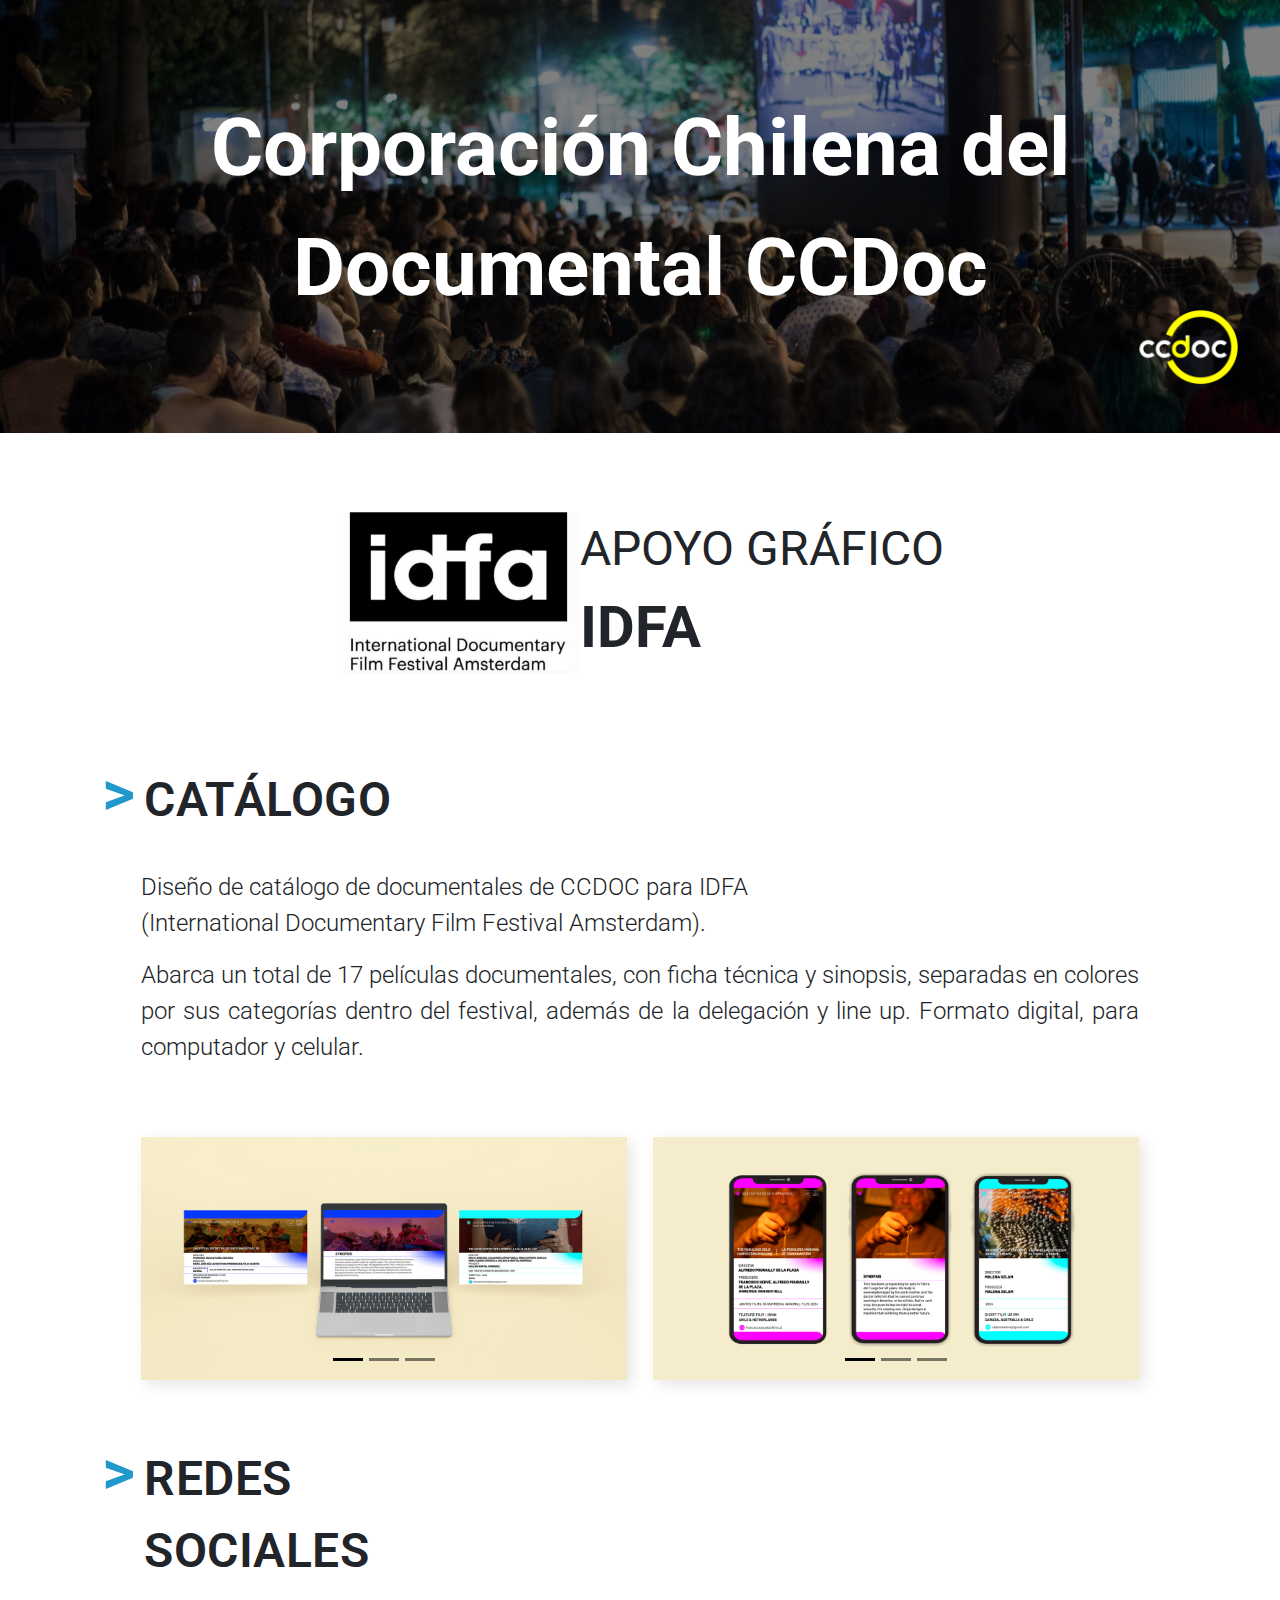
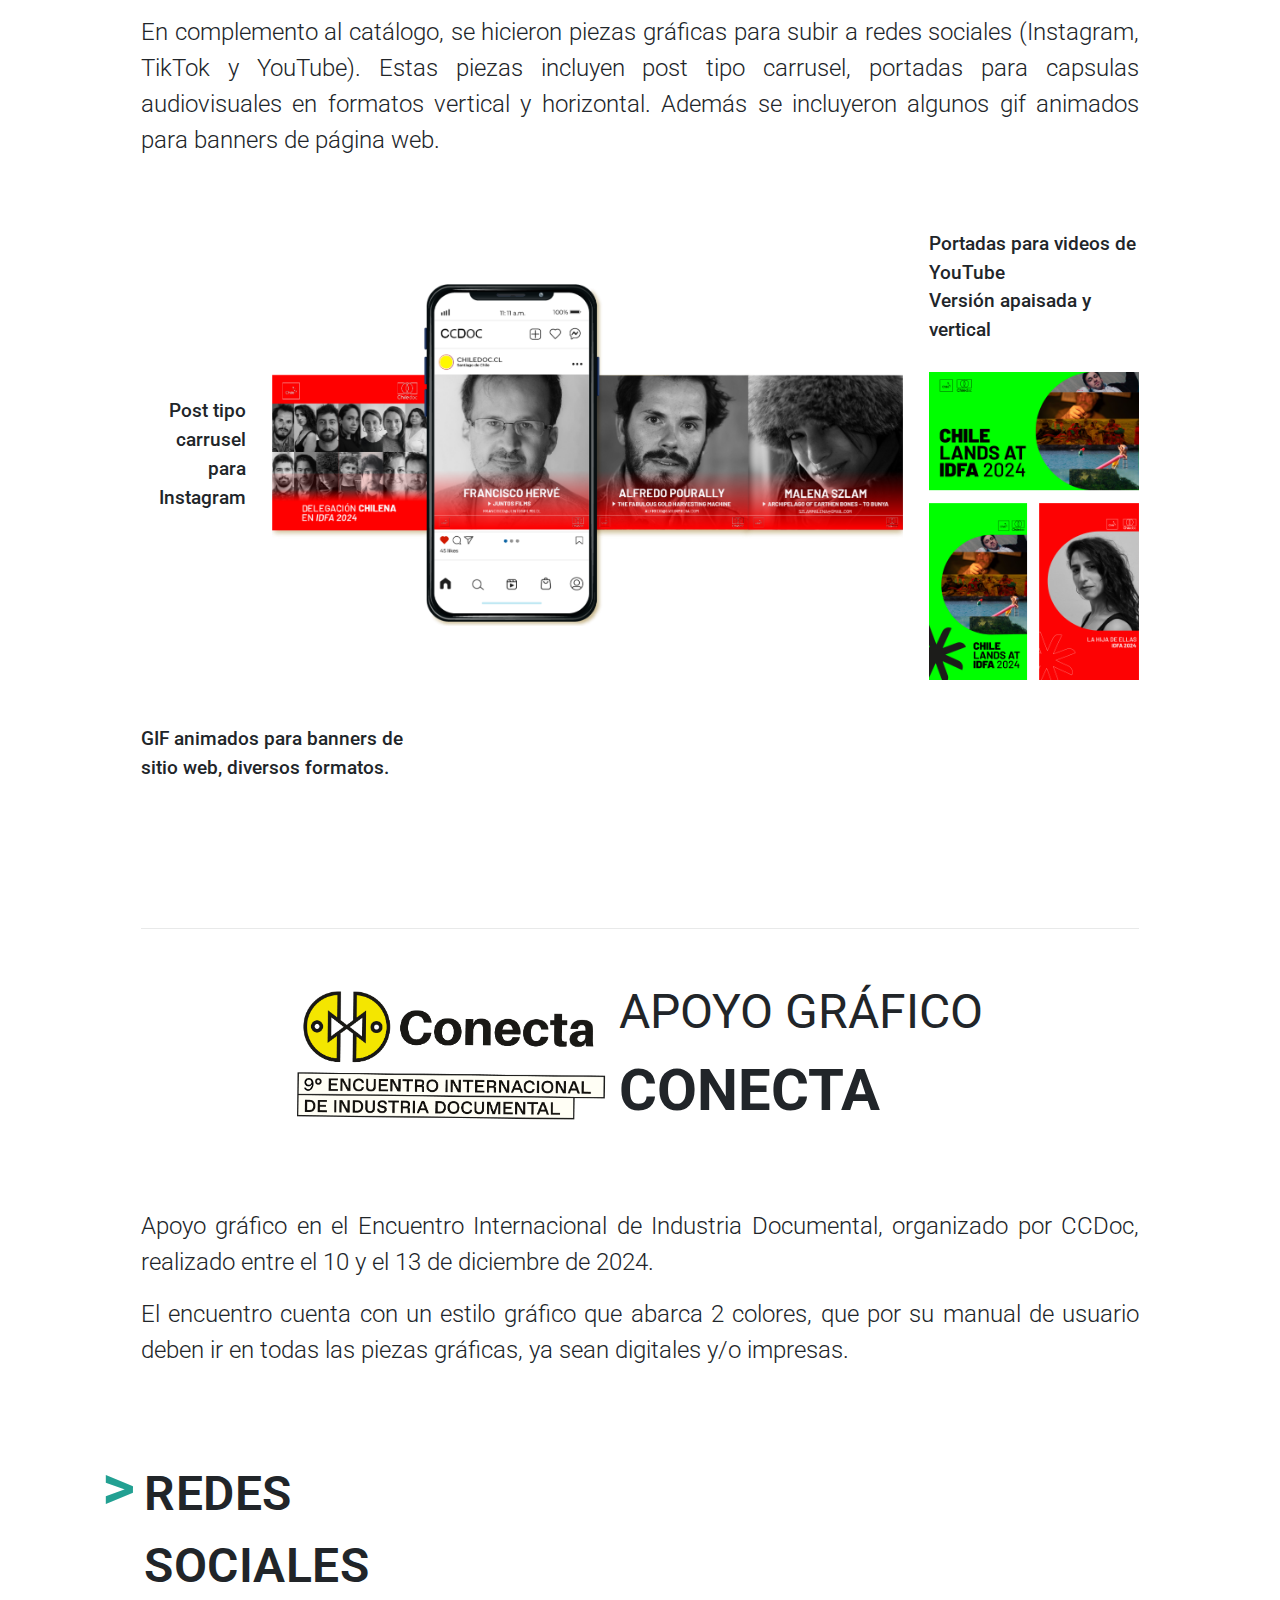
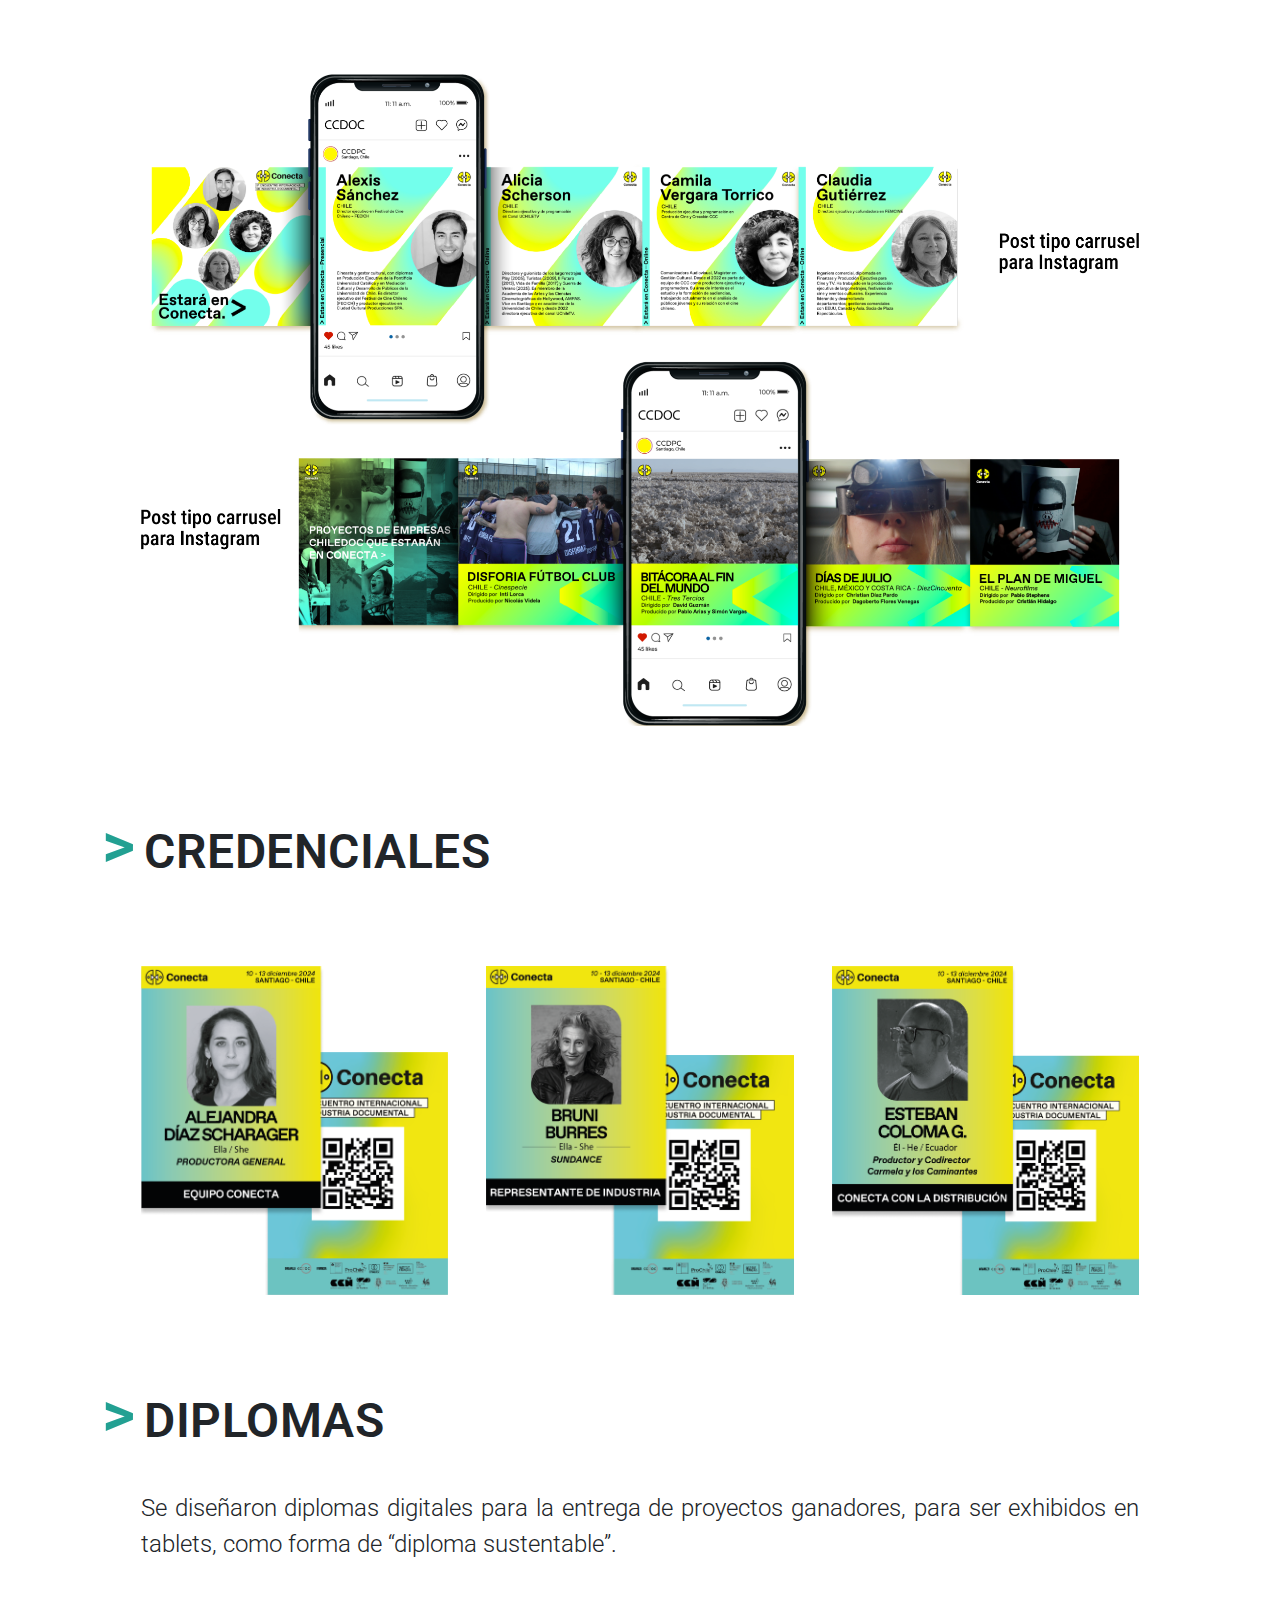
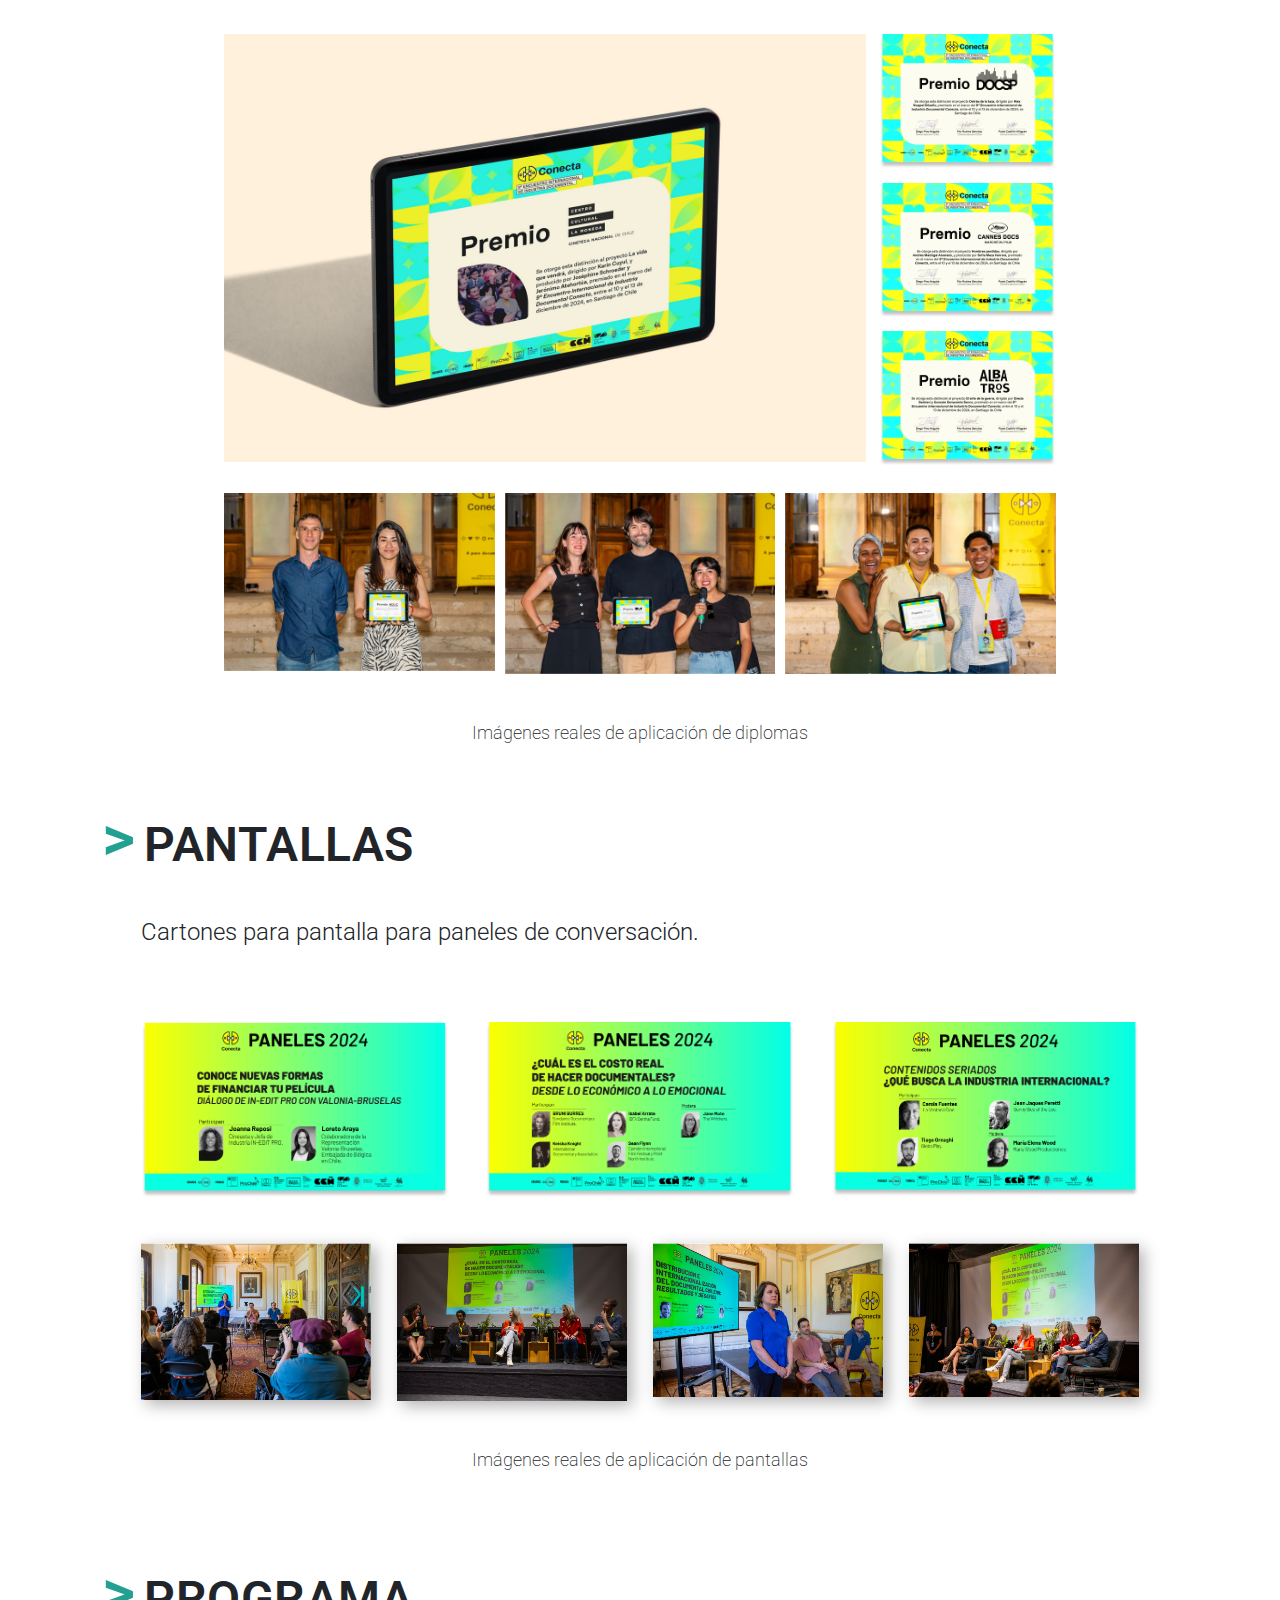
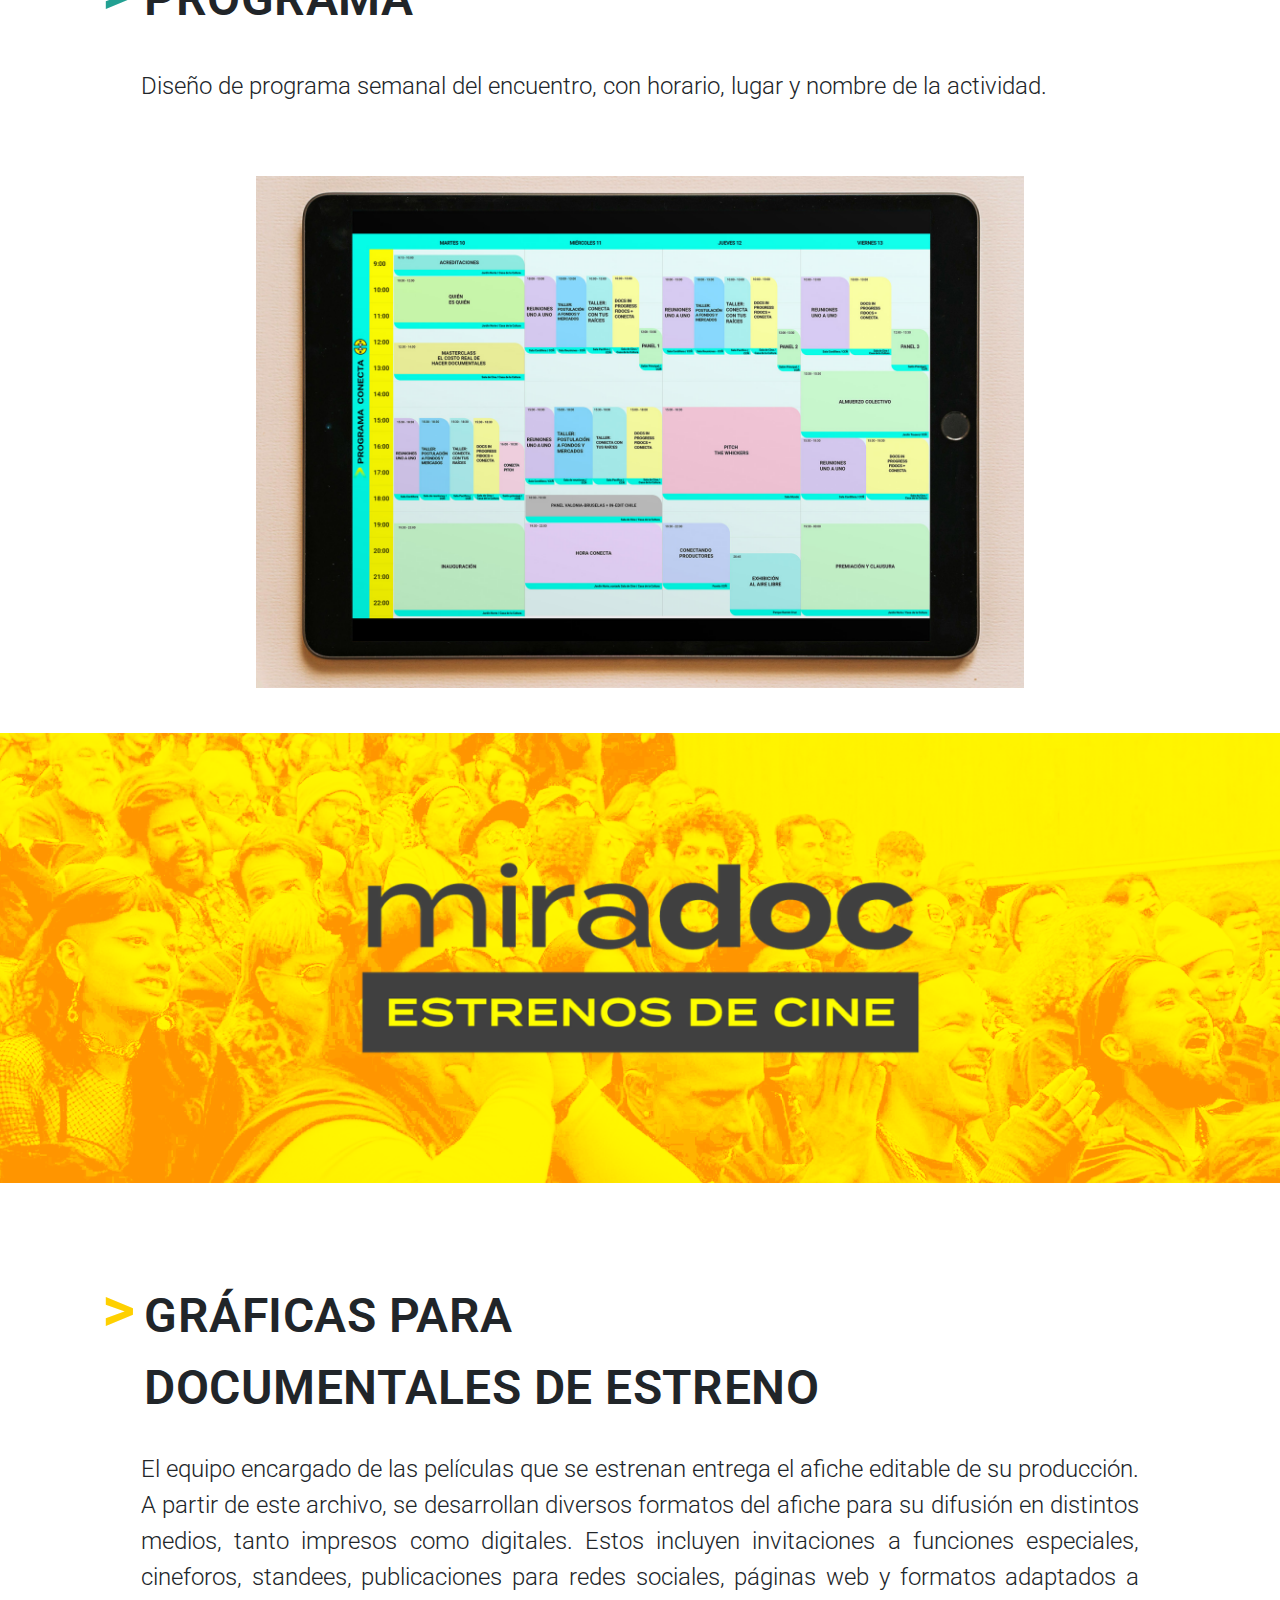
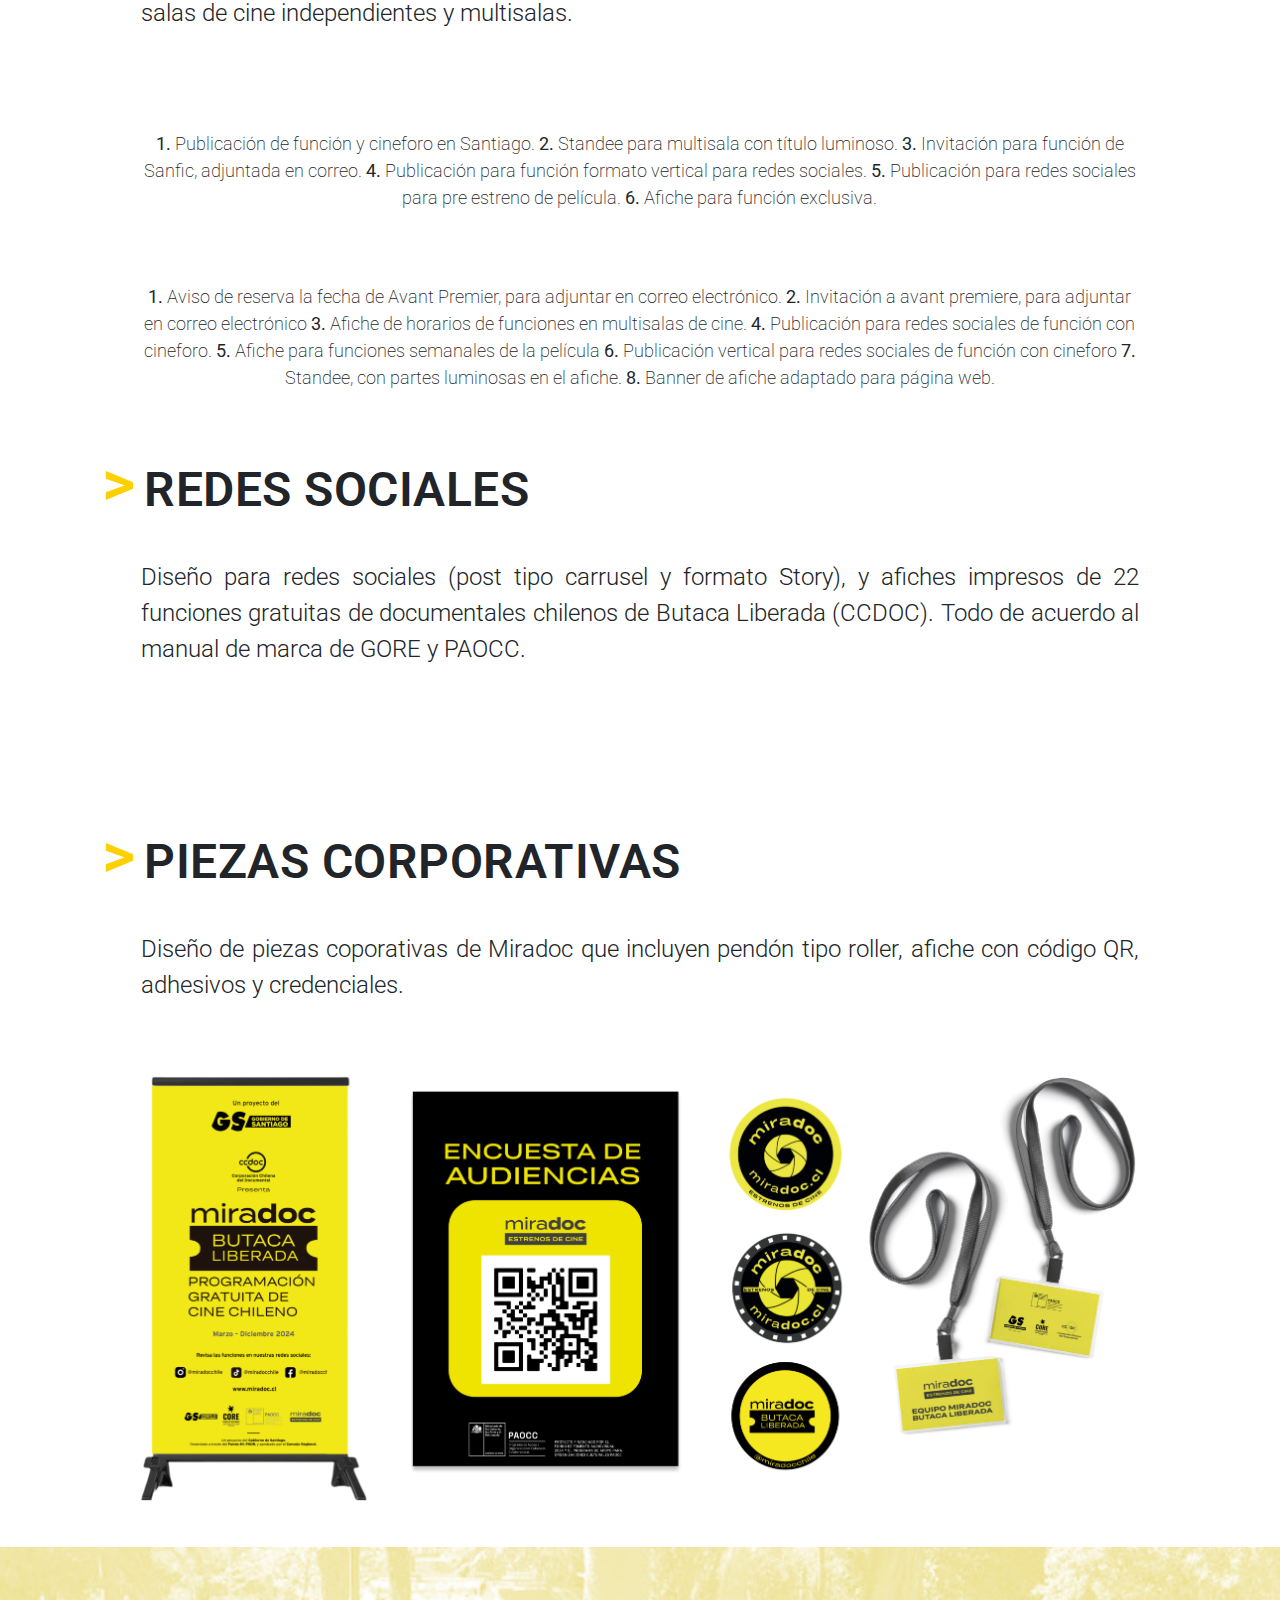
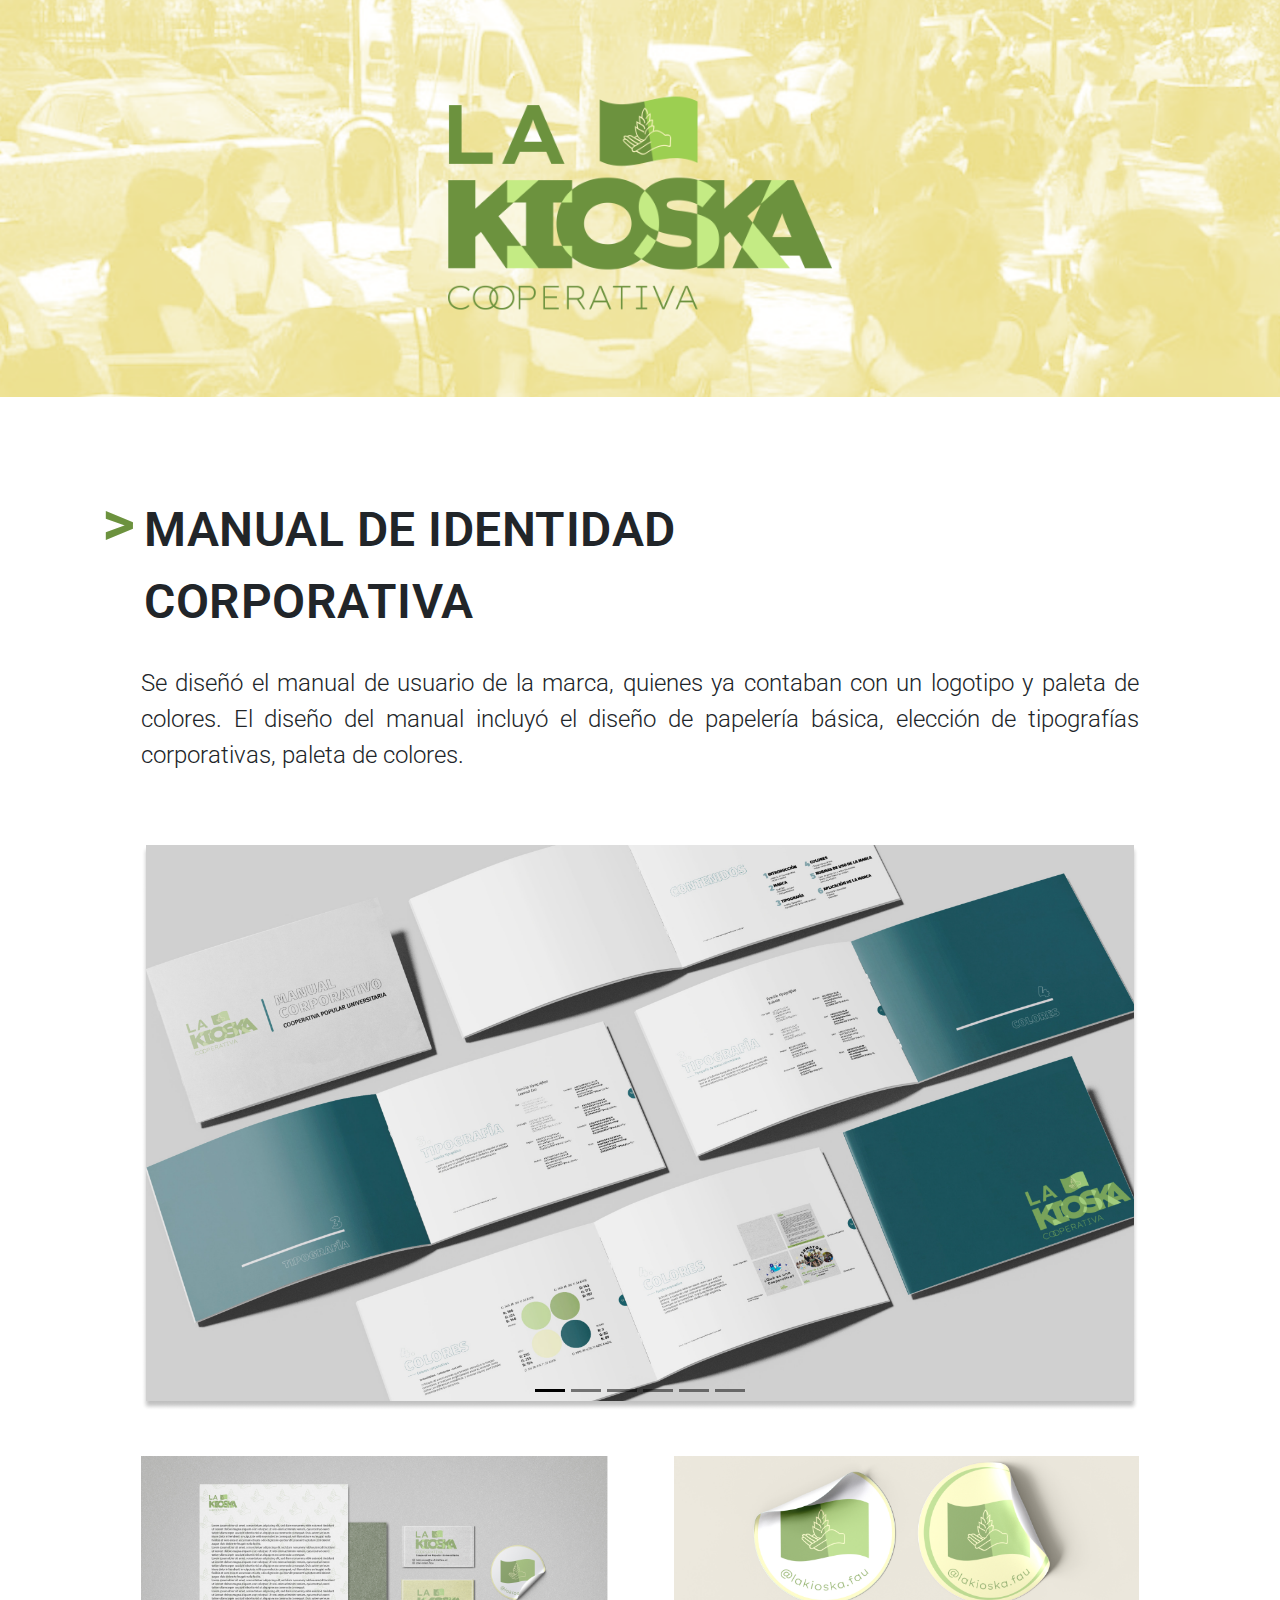
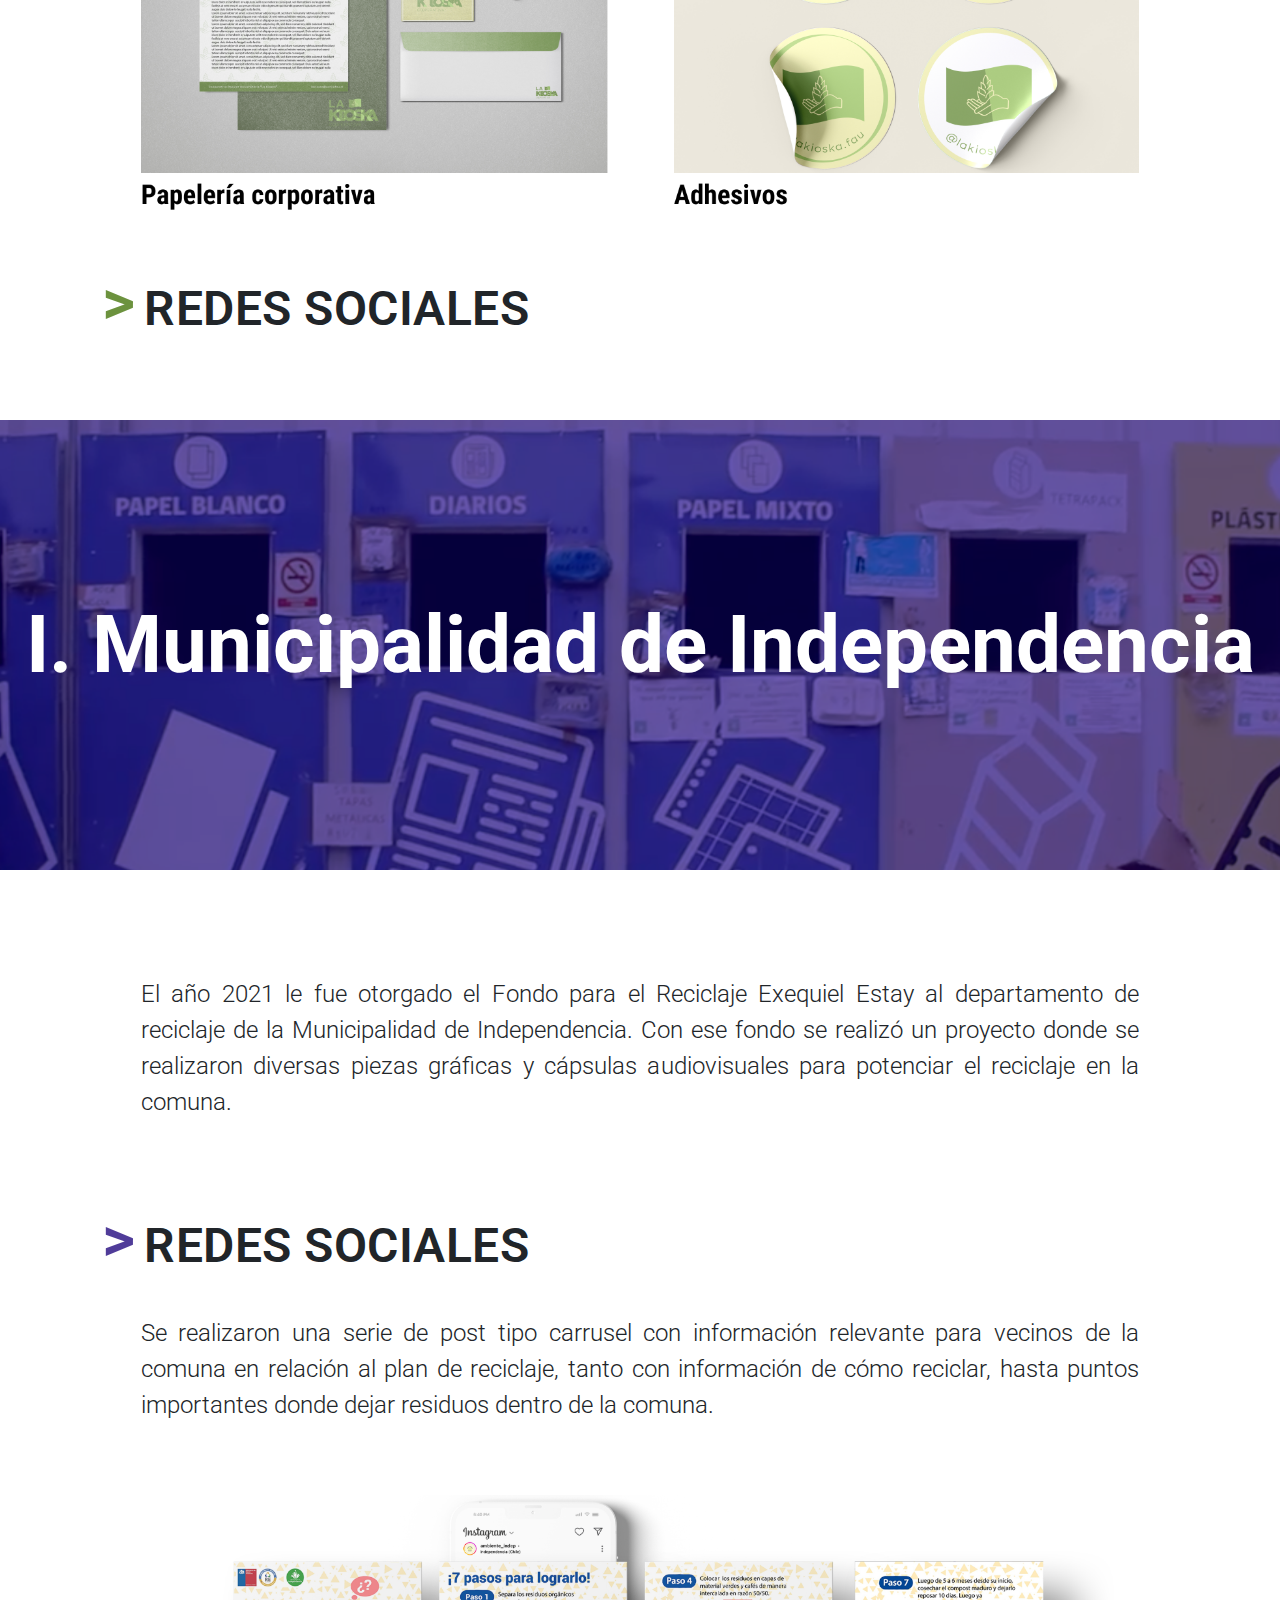
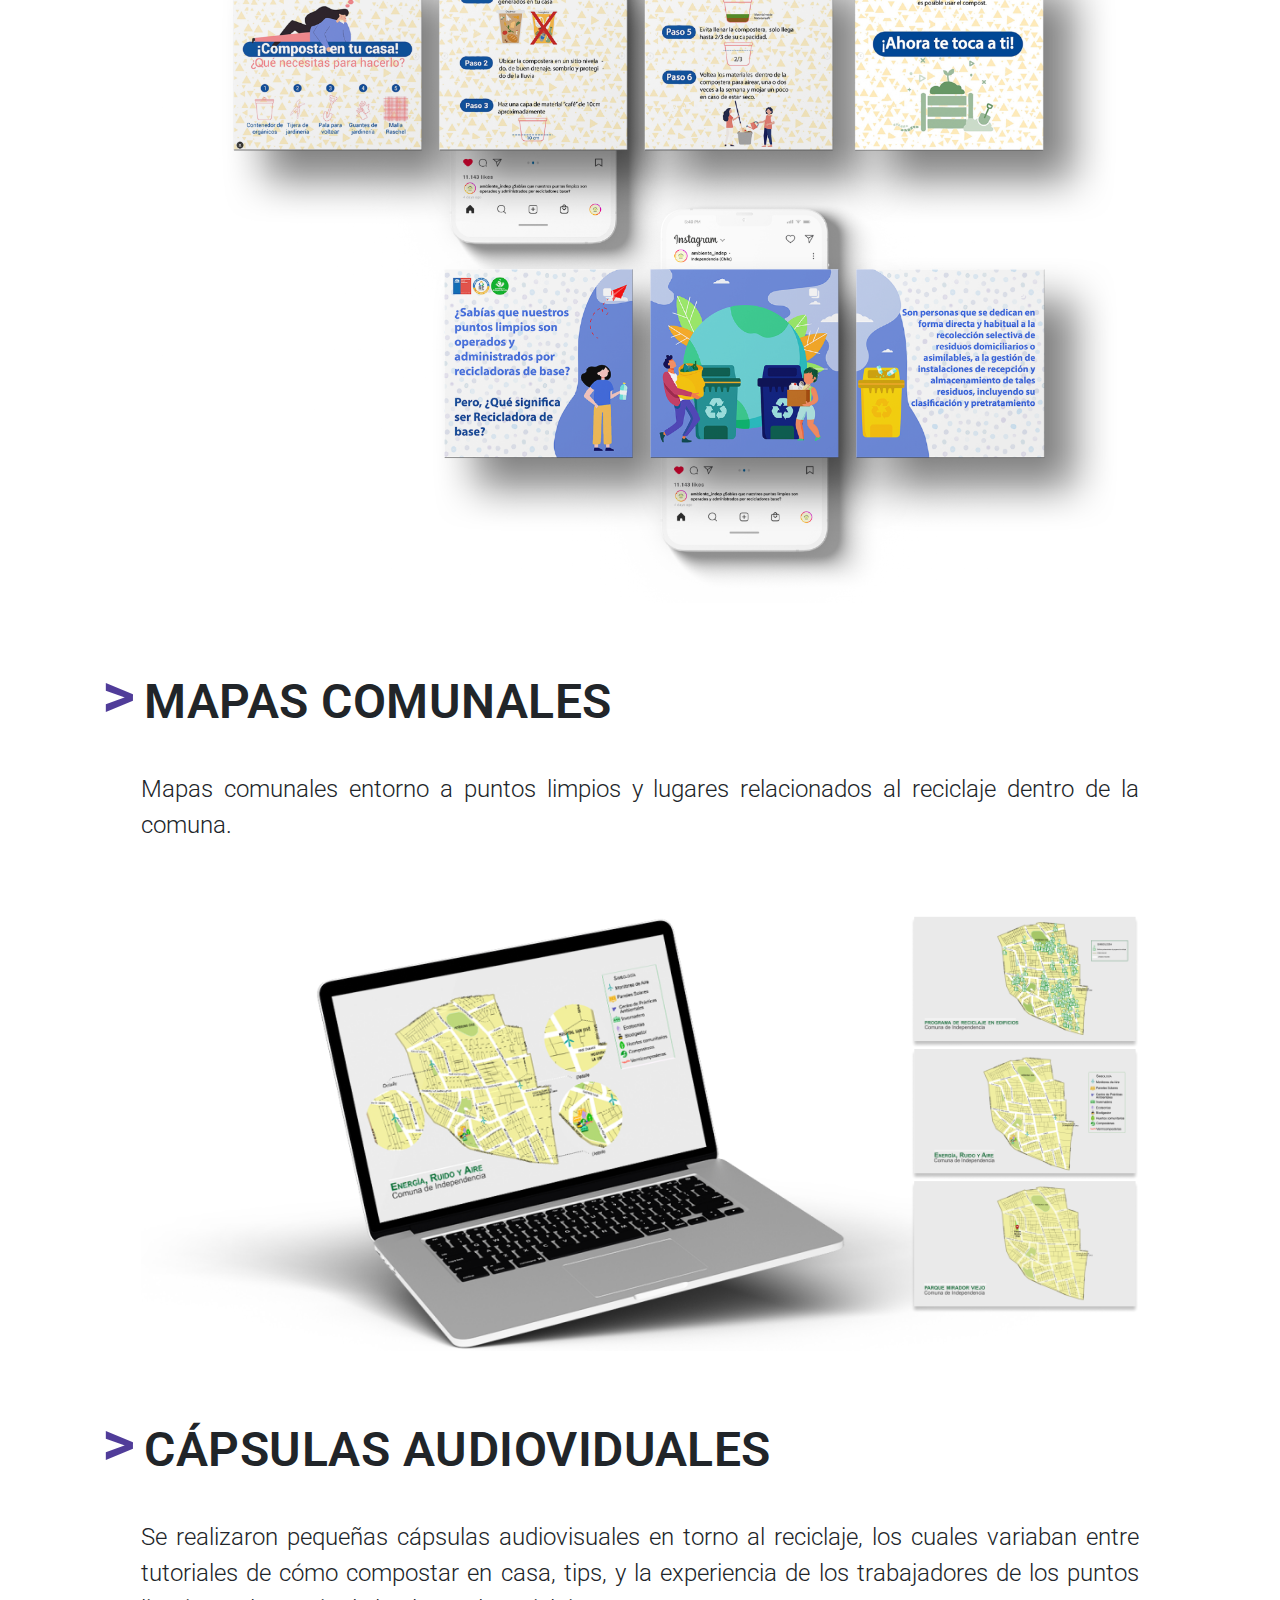
==== commit 3553ce44: "feat: complete indepe section & presentation" ====
--- a/index.html
+++ b/index.html
@@ -22,12 +22,18 @@
             </ul>
         </nav>
     </header>
-    <section id="presentation">
-        <h1 id="head1">Portafolio</h1>
-        <h1 id="head2">Arantxa</h1>
-        <h1 id="head3">González López</h1>
-        <h1 id="head4">DISEÑADORA EN COMUNICACIÓN VISUAL</h1>
-        <p id="description">Lorem ipsum dolor sit amet, consectetur adipiscing elit. Cras ut metus mauris. Vestibulum et auctor augue. Sed molestie elementum diam faucibus tristique. Orci varius natoque penatibus et magnis dis parturient montes, nascetur ridiculus mus.</p>
+    <section id="presentation-container">
+        <section id="presentation">
+            <div id="presentation-logo-div">
+                <img src="img/logo-b.png" alt="" style="width: 100%;">
+            </div>
+            <div id="presentation-titles-div">
+                <h1 id="head1">Portafolio</h1>
+                <h1 id="head2">Arantxa</h1>
+                <h1 id="head3">González López</h1>
+                <h1 id="head4">DISEÑADORA EN COMUNICACIÓN VISUAL</h1>
+            </div>
+        </section>
     </section>
     <section class="down-button-container">
         <svg width="54" height="38" viewBox="0 0 54 38" fill="none" xmlns="http://www.w3.org/2000/svg">
@@ -450,7 +456,7 @@
                 REDES SOCIALES
             </div>
         </section>
-        <section id="lakioska-rrss" class="content-a">
+        <section id="lakioska-rrss-section" class="content-a">
             <img src="img/lakioska-rrss.png" alt="" style="width: 100%;">
         </section>
     </section>
@@ -459,7 +465,51 @@
             <img src="img/indepe-banner.png" alt="indepe-banner" class="banner-base">
             <span class="banner-text">I. Municipalidad de Independencia</span>
         </section>
-        
+        <section class="description-section">
+            <p class="description-text">El año 2021 le fue otorgado el Fondo para el Reciclaje Exequiel Estay al departamento de reciclaje de la Municipalidad de Independencia. Con ese fondo se realizó un proyecto donde se realizaron diversas piezas gráficas y cápsulas audiovisuales para potenciar el reciclaje en la comuna.</p>
+        </section>
+        <section class="title-4">
+            <div class="title-4-left" style="color: #503C99 !important;">
+                &gt;
+            </div>
+            <div class="title-4-right">
+                REDES SOCIALES
+            </div>
+        </section>
+        <section class="description-section">
+            <p class="description-text">Se realizaron una serie de post tipo carrusel con información relevante para vecinos de la comuna en relación al plan de reciclaje, tanto con información de cómo reciclar, hasta puntos importantes donde dejar residuos dentro de la comuna.</p>
+        </section>
+        <section id="indepe-rrss-section" class="content-a">
+            <img src="img/indepe-rrss.png" alt="" style="width: 100%;">
+        </section>
+        <section class="title-4">
+            <div class="title-4-left" style="color: #503C99 !important;">
+                &gt;
+            </div>
+            <div class="title-4-right">
+                MAPAS COMUNALES
+            </div>
+        </section>
+        <section class="description-section">
+            <p class="description-text">Mapas comunales entorno a puntos limpios y lugares relacionados al reciclaje dentro de la comuna.</p>
+        </section>
+        <section id="indepe-mapas-section" class="content-a">
+            <img src="img/indepe-mapas.png" alt="" style="width: 100%;">
+        </section>
+        <section class="title-4">
+            <div class="title-4-left" style="color: #503C99 !important;">
+                &gt;
+            </div>
+            <div class="title-4-right">
+                CÁPSULAS AUDIOVIDUALES
+            </div>
+        </section>
+        <section class="description-section">
+            <p class="description-text">Se realizaron pequeñas cápsulas audiovisuales en torno al reciclaje, los cuales variaban entre tutoriales de cómo compostar en casa, tips, y la experiencia de los trabajadores de los puntos limpios y el manejo de la planta de reciclaje.</p>
+        </section>
+        <section id="indepe-capsulas-section" class="content-a">
+            <img src="img/indepe-capsulas.png" alt="" style="width: 100%;">
+        </section>
     </section>
     <footer></footer>
     <script src="scripts.js"></script>
--- a/style.css
+++ b/style.css
@@ -42,6 +42,21 @@
     height: 50px;
     border-radius: 50%;
 }
+#presentation-container {
+    display: flex;
+    justify-content: center;
+    margin-top: 20vh;
+    margin-bottom: 10vh;
+}
+#presentation {
+    display: flex;
+    flex-direction: row;
+    width: 50vw;
+    align-items: center;
+}
+#presentation-logo-div {
+    width: 25%;
+}
 #head1 {
     font-weight: 100;
     font-size: 3.5em;
@@ -62,16 +77,12 @@
     line-height: 1em;
 }
 #head4 {
+    font-size: 1.5em;
     font-weight: 300;
     font-style: italic;
-    margin: 0;
-    color: #FB7D06;
-    line-height: 2em;
-    letter-spacing: 0.03em;
-}
-#presentation {
-    margin-block: 10vh;
-    margin-inline: 33vw;
+    margin-top: .5em;
+    color: #9D9D9D;
+    letter-spacing: .1em;
 }
 #description {
     margin: 0;
@@ -542,14 +553,15 @@
     z-index: 2;
 }
 #lakioska-manual-1-section {
-    width: 100vw; 
+    width: 78vw;
+    margin-inline: 11vw; 
     display: flex; 
     justify-content: center;
     margin-bottom: 5vh;
 }
 #lakioska-manual-carousel {
     display: flex;
-    width: 65%;
+    width: 100%;
 }
 @media (max-width: 768px) {
     #upButton{
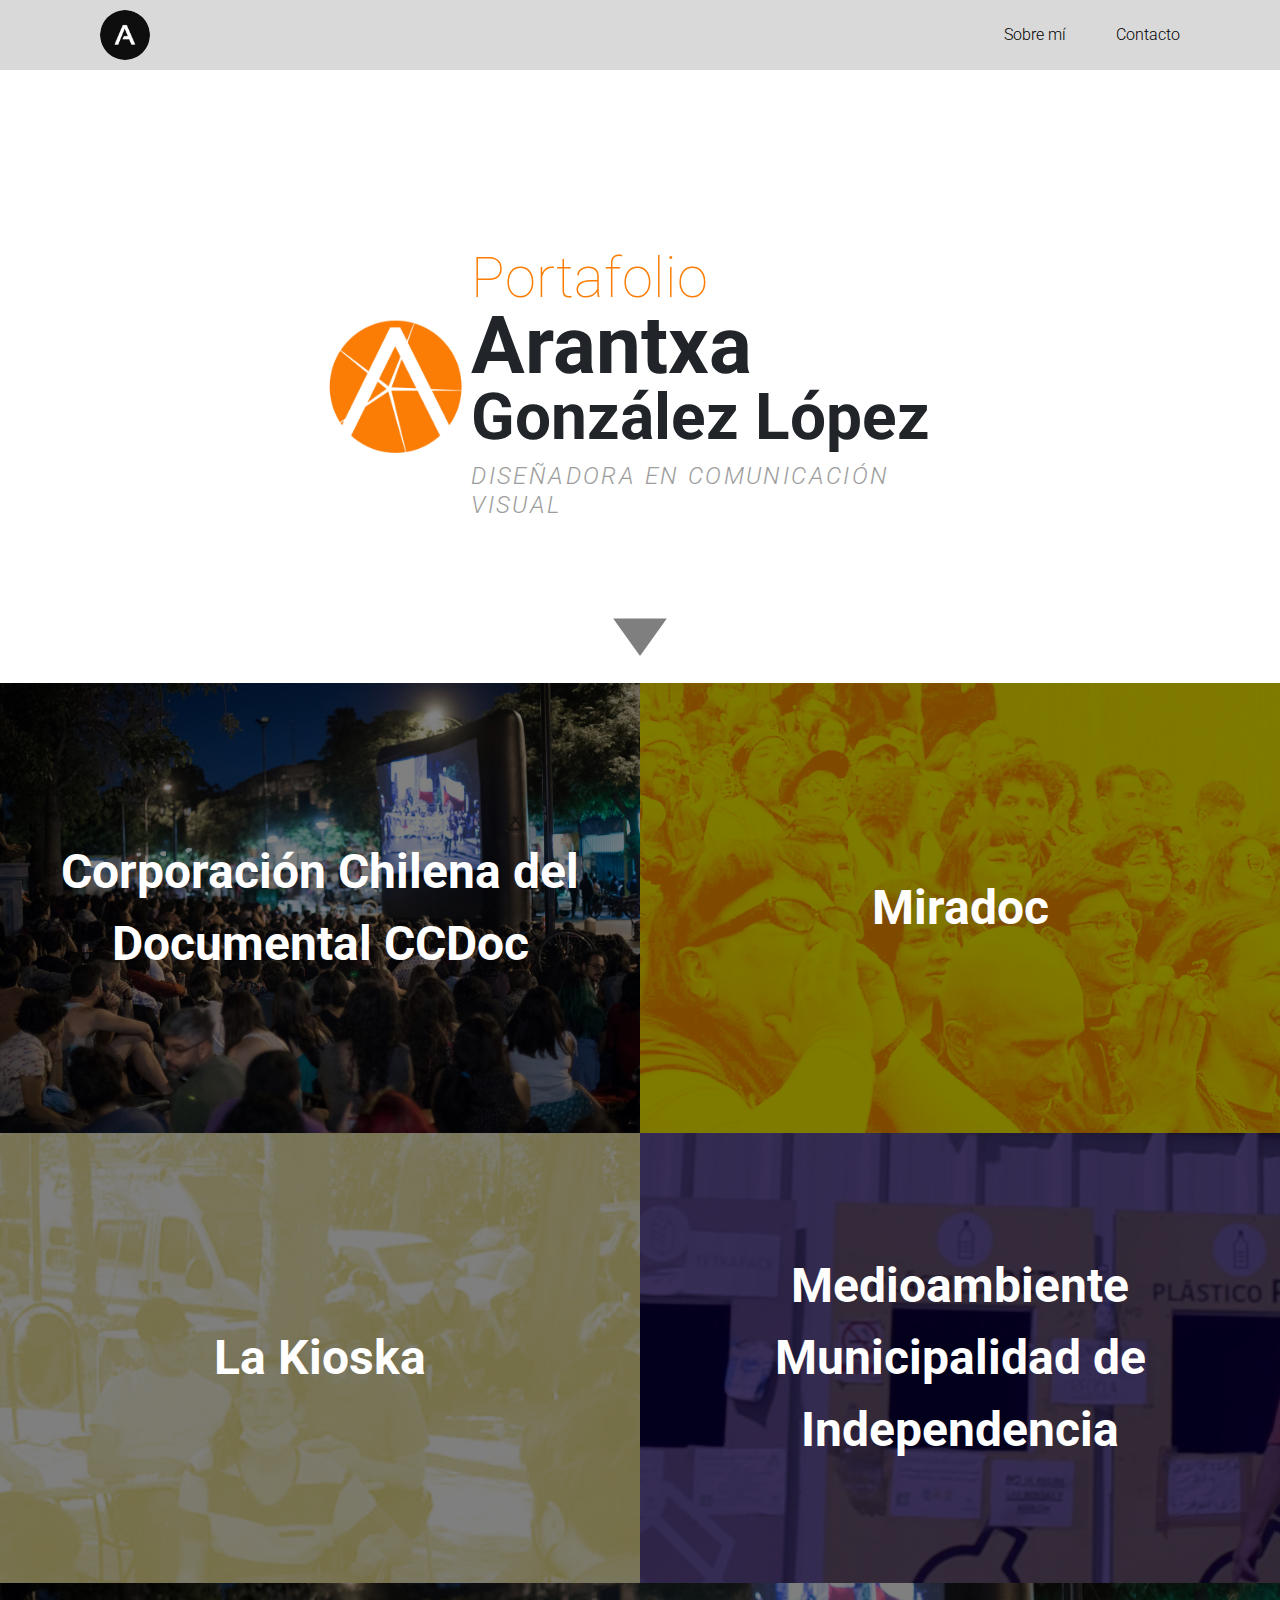
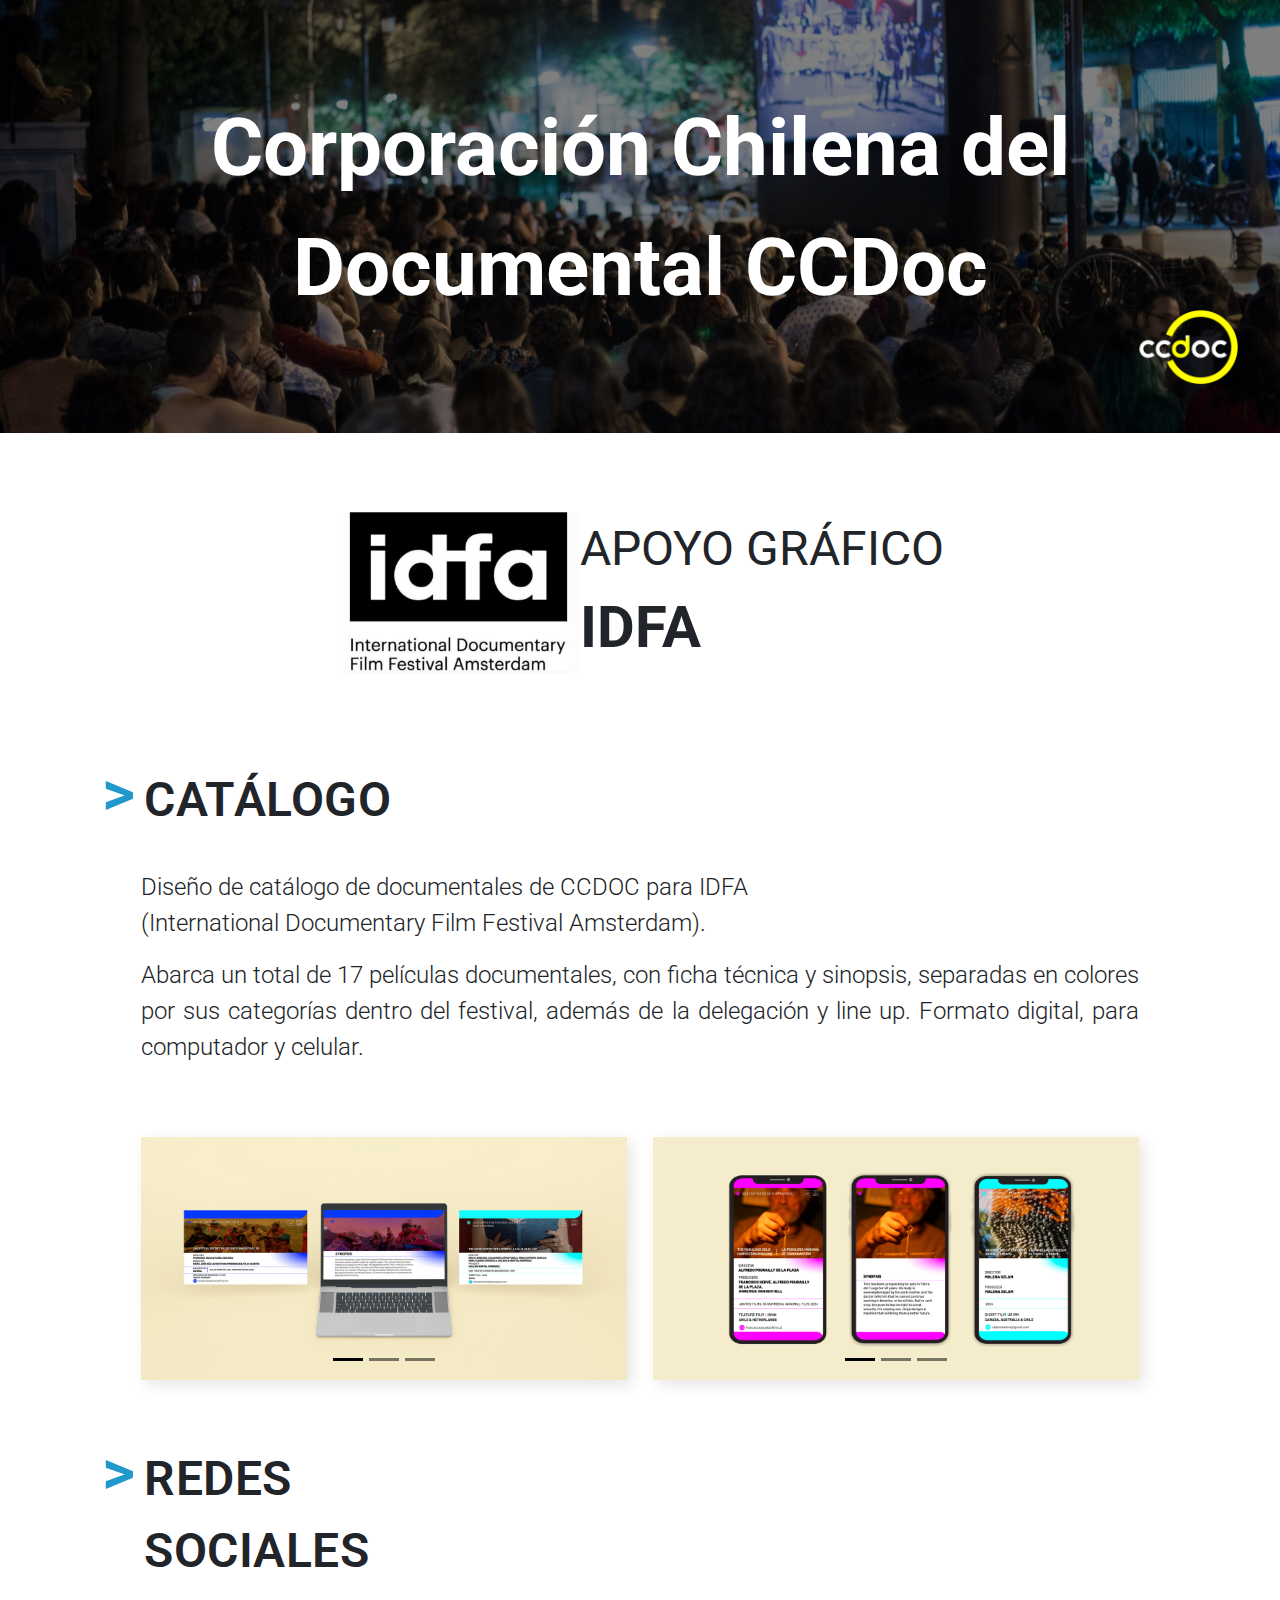
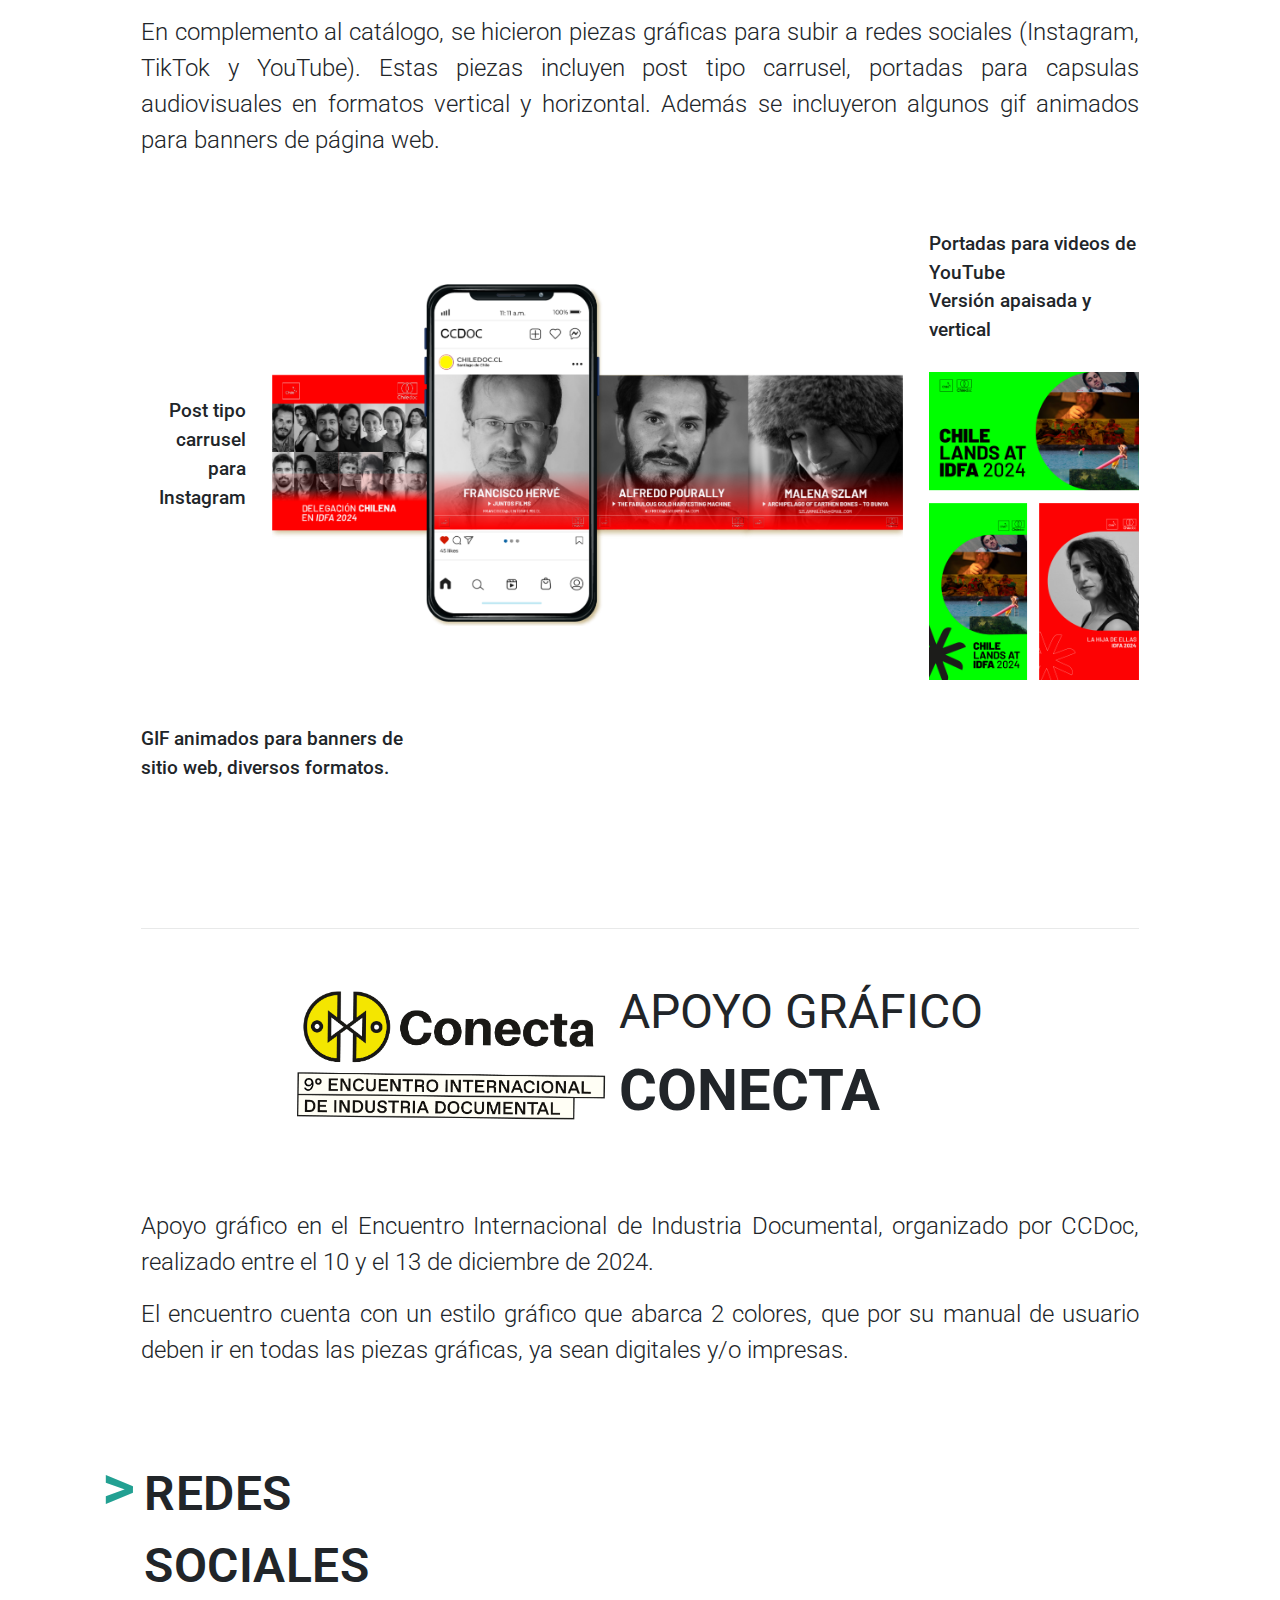
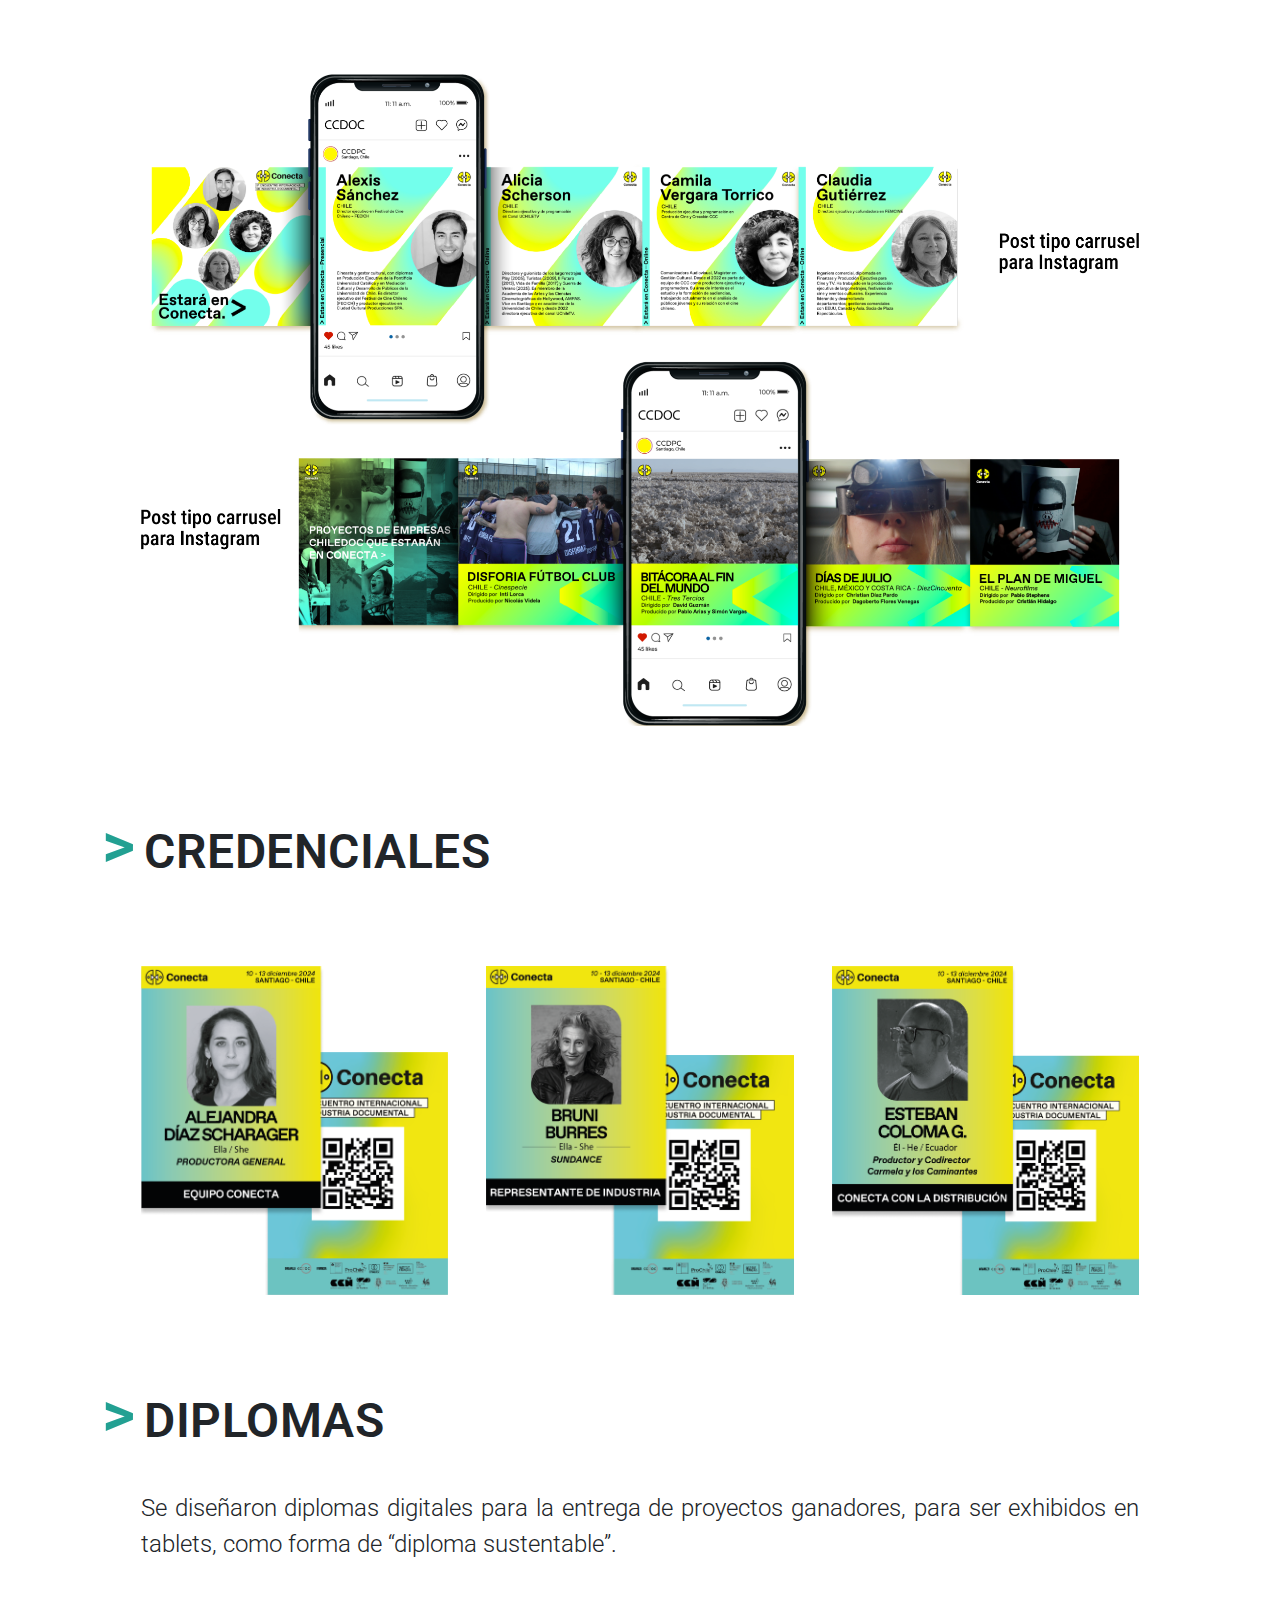
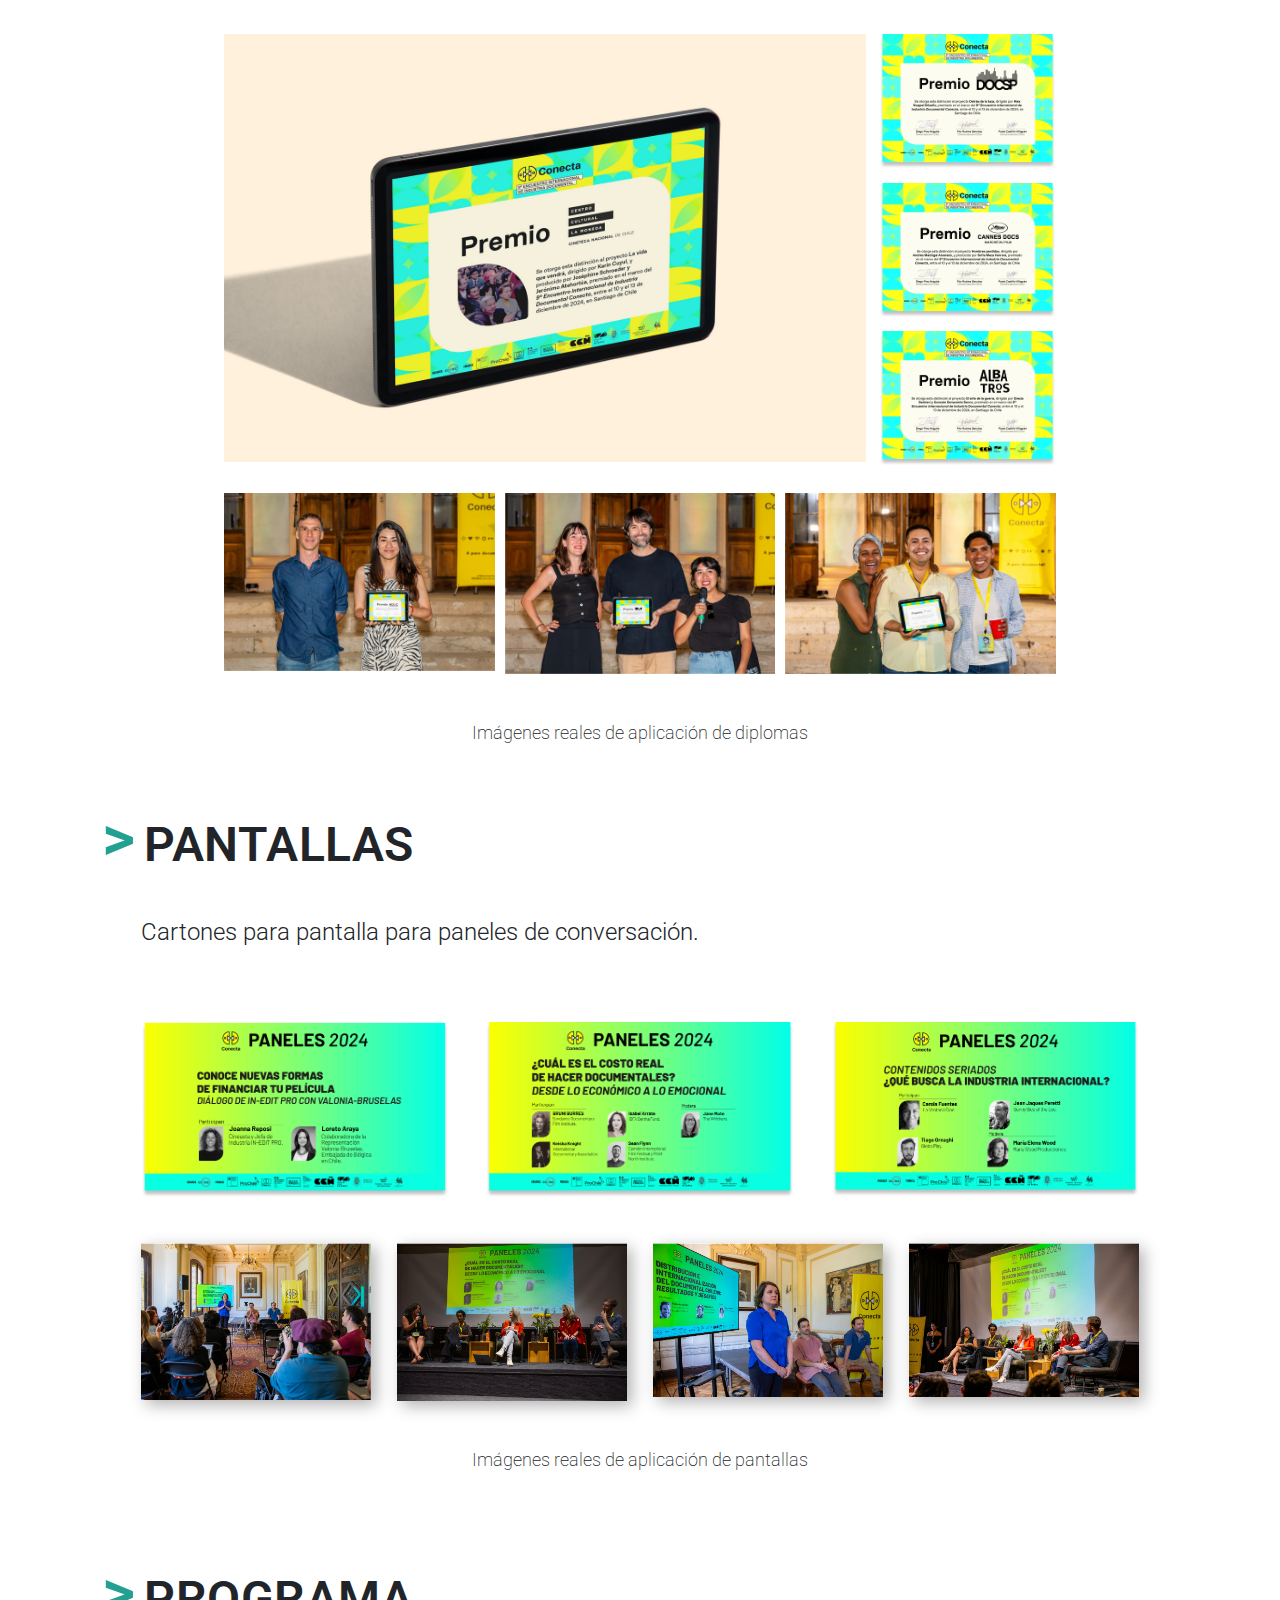
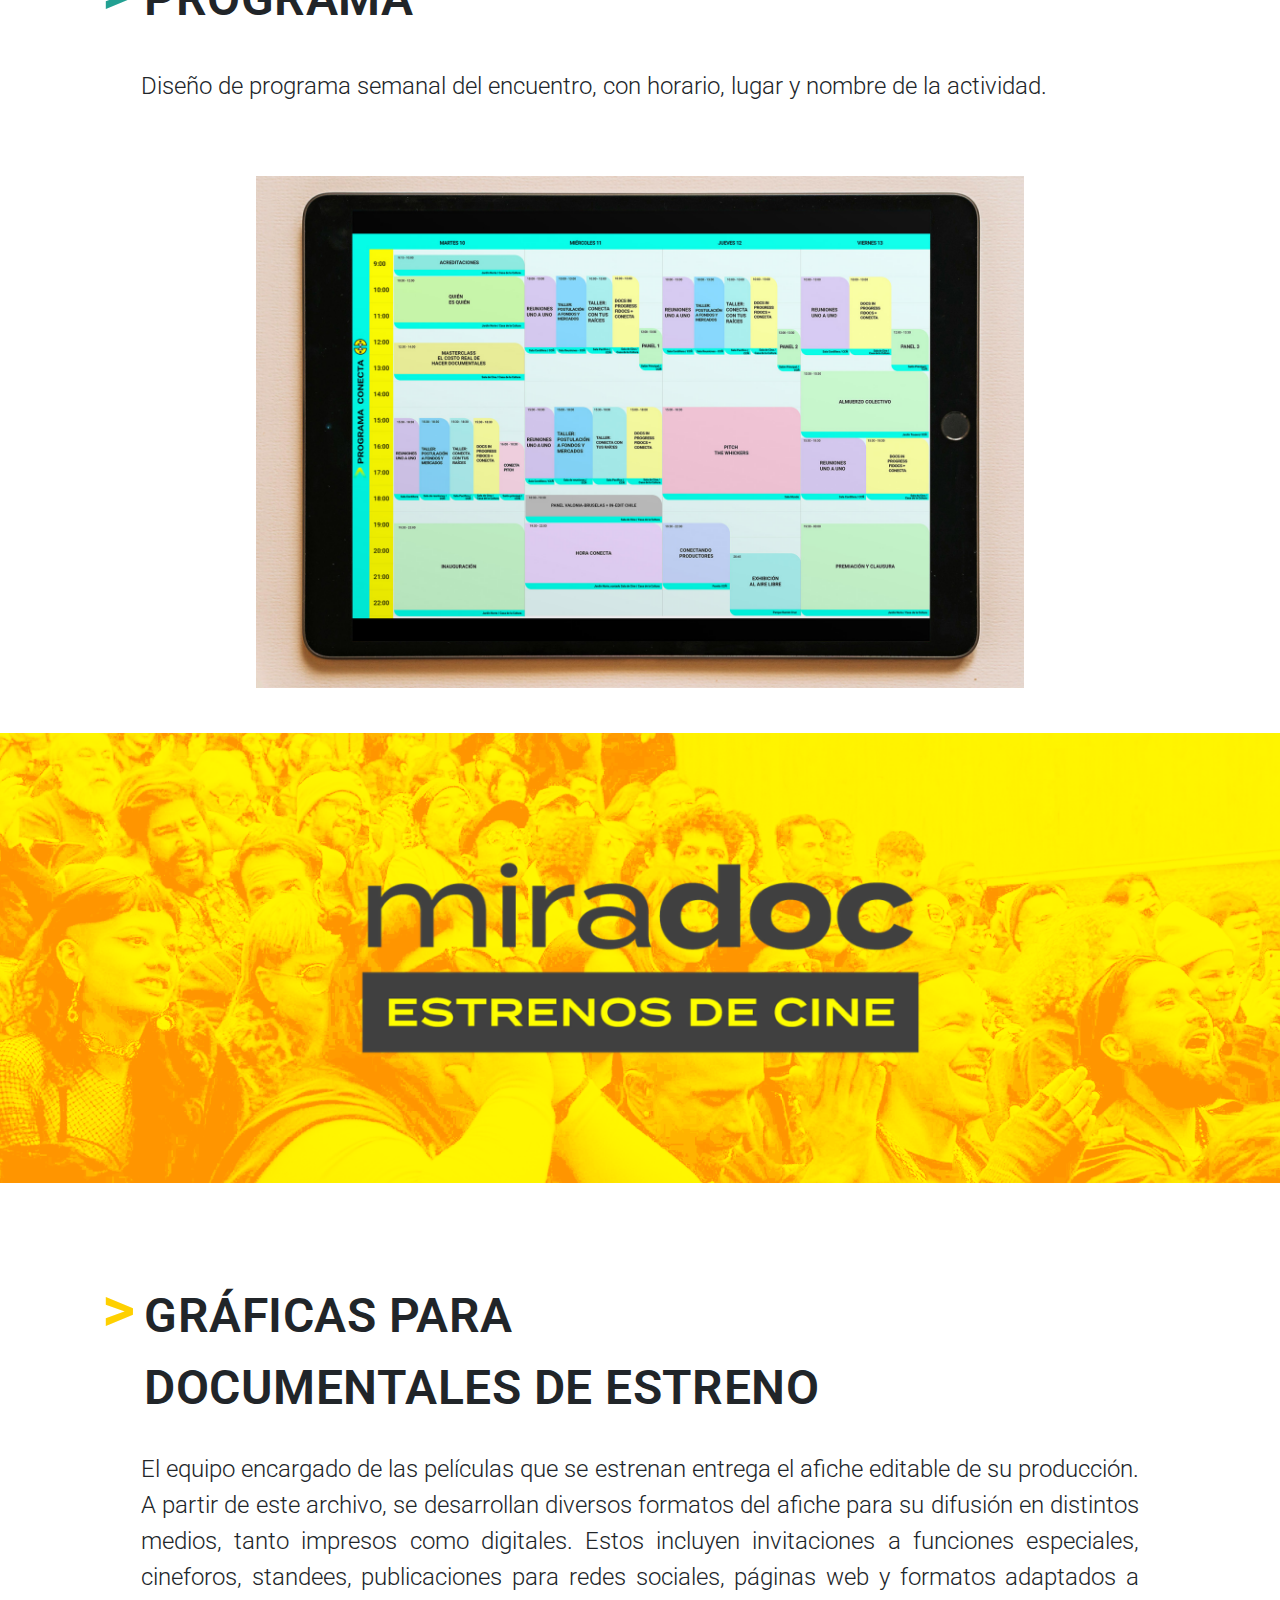
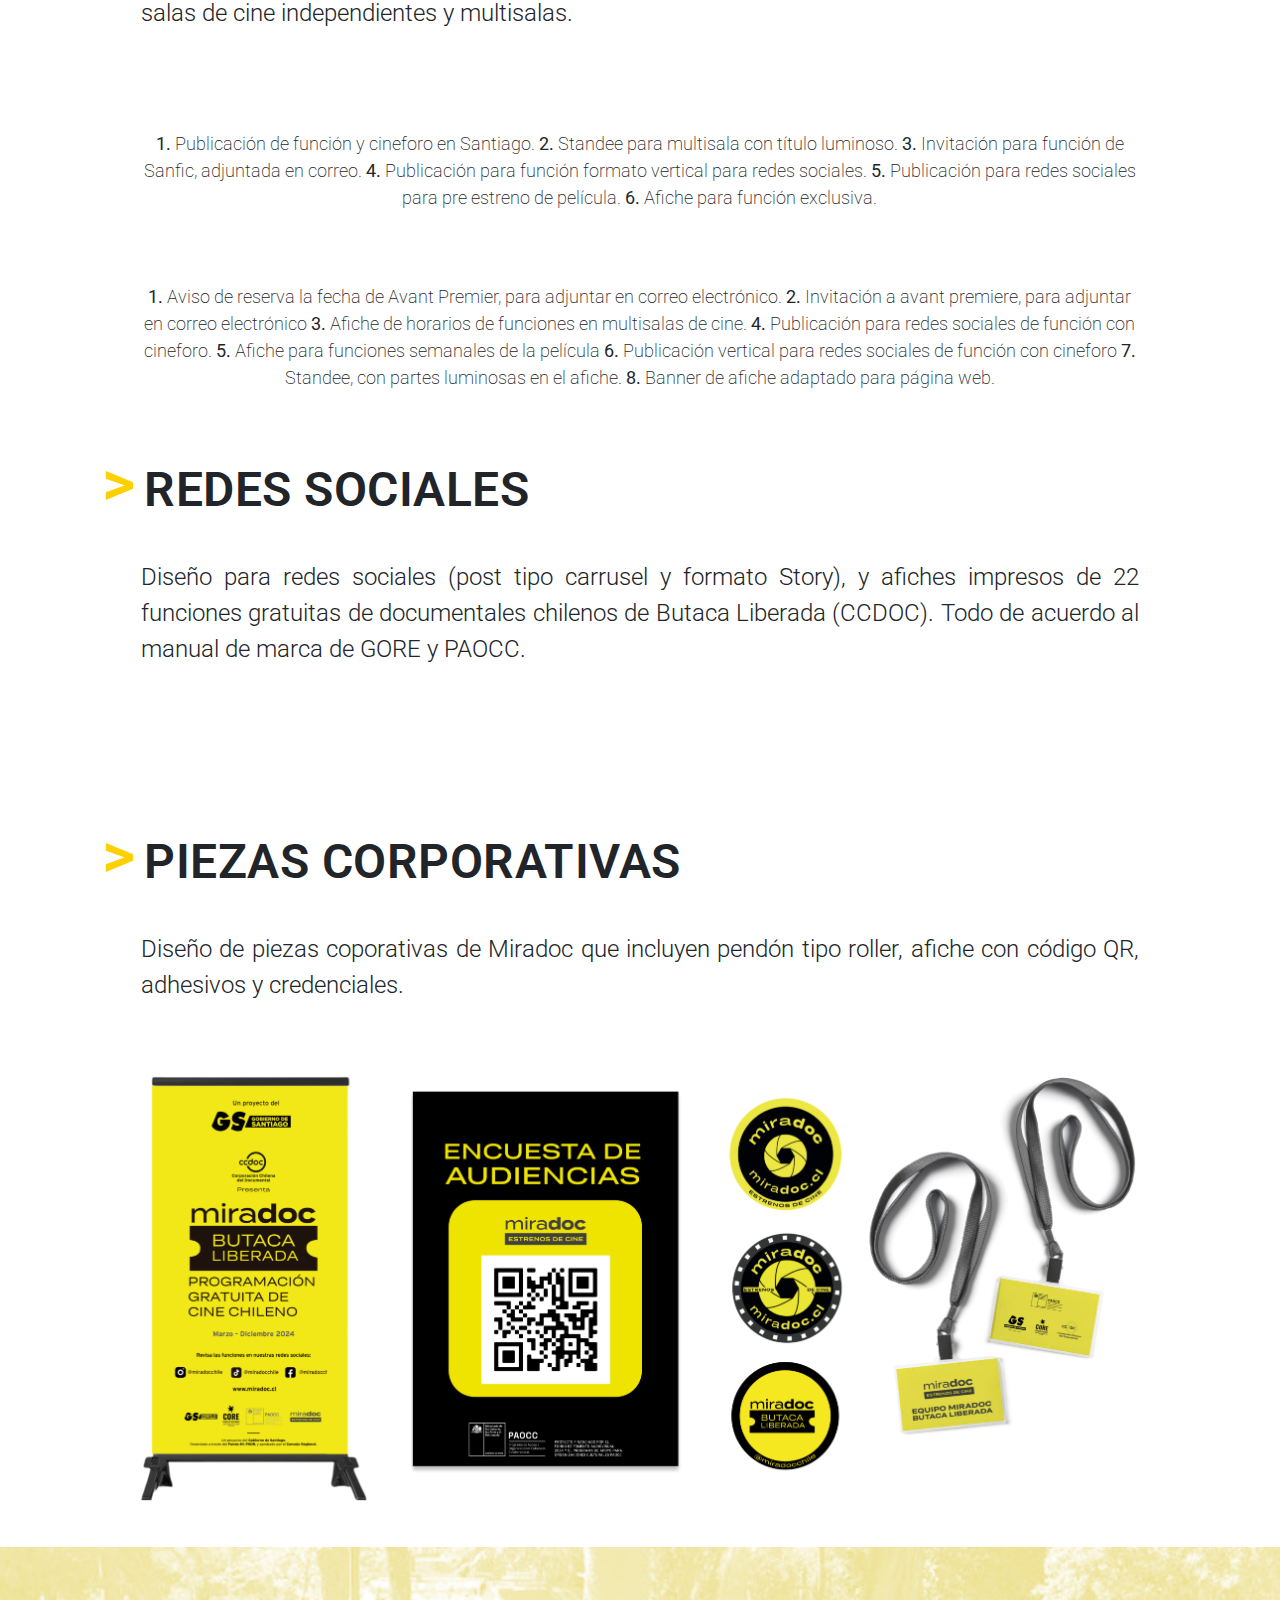
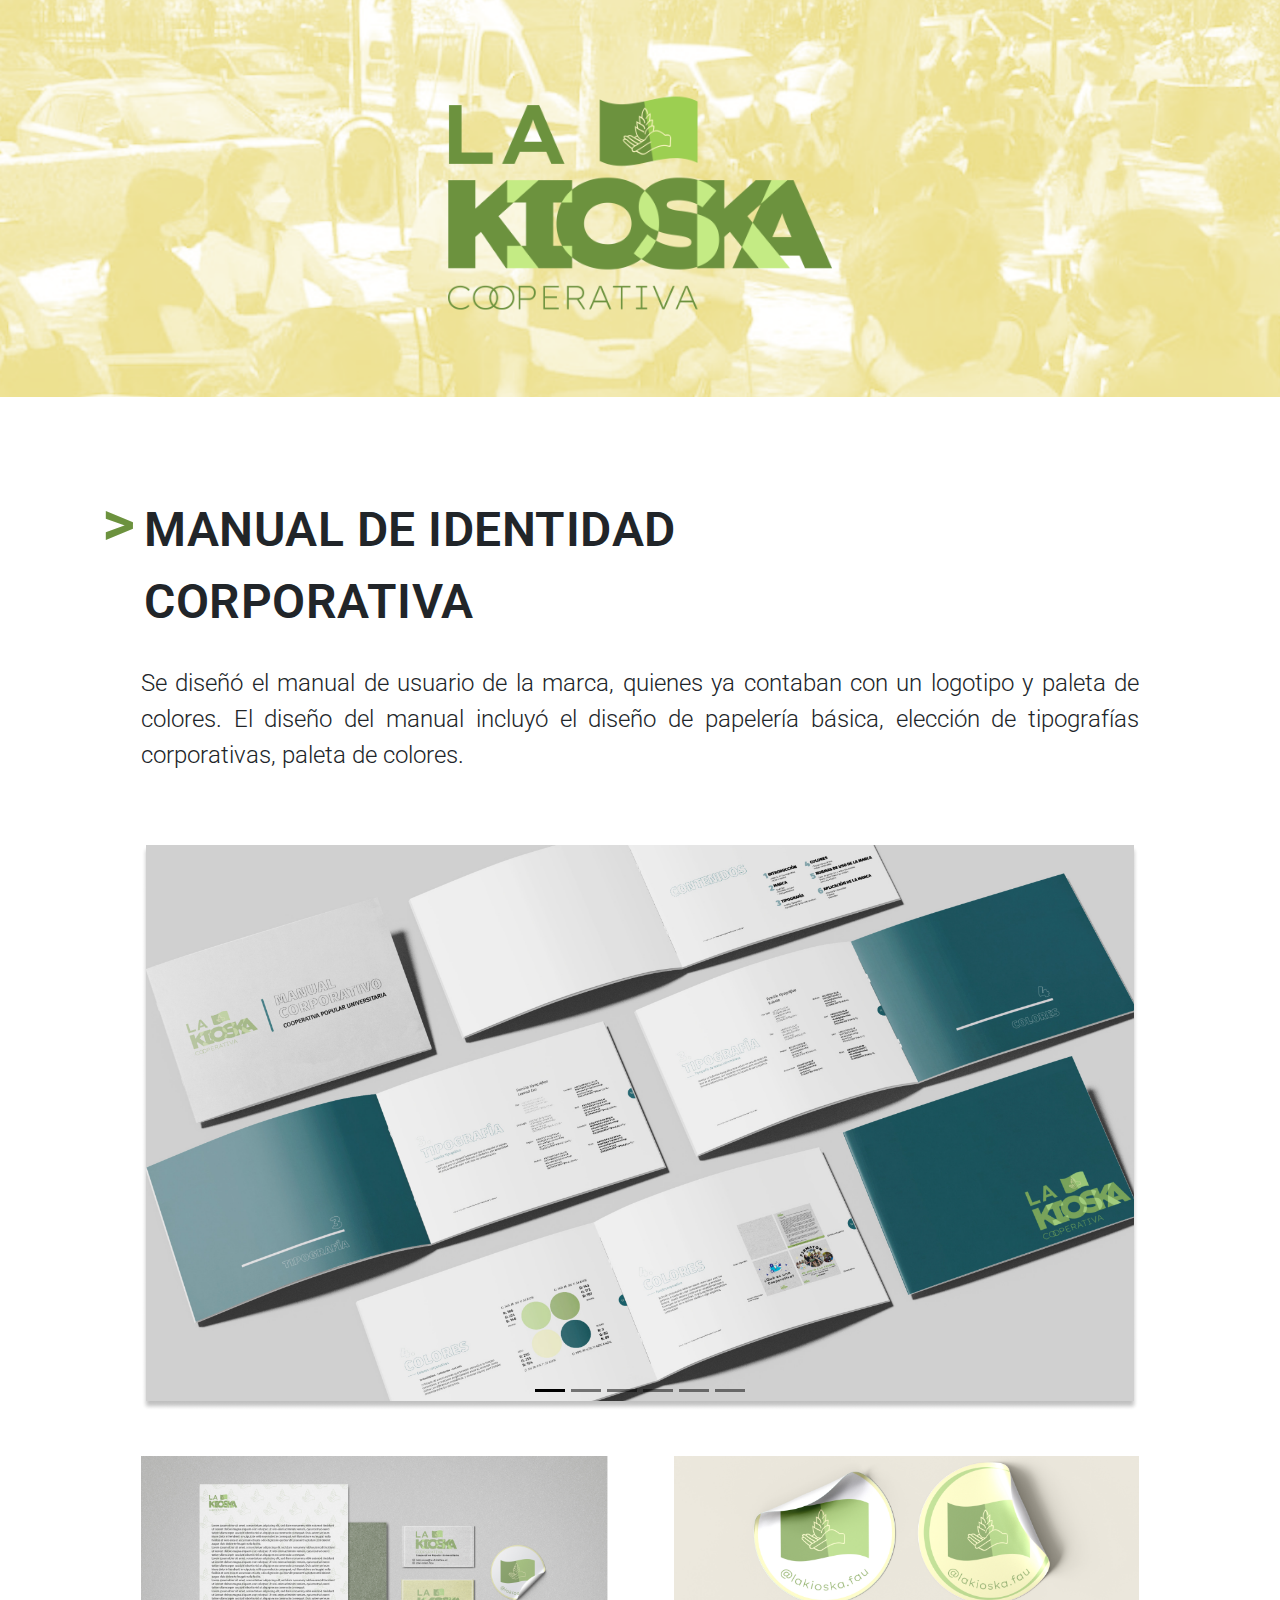
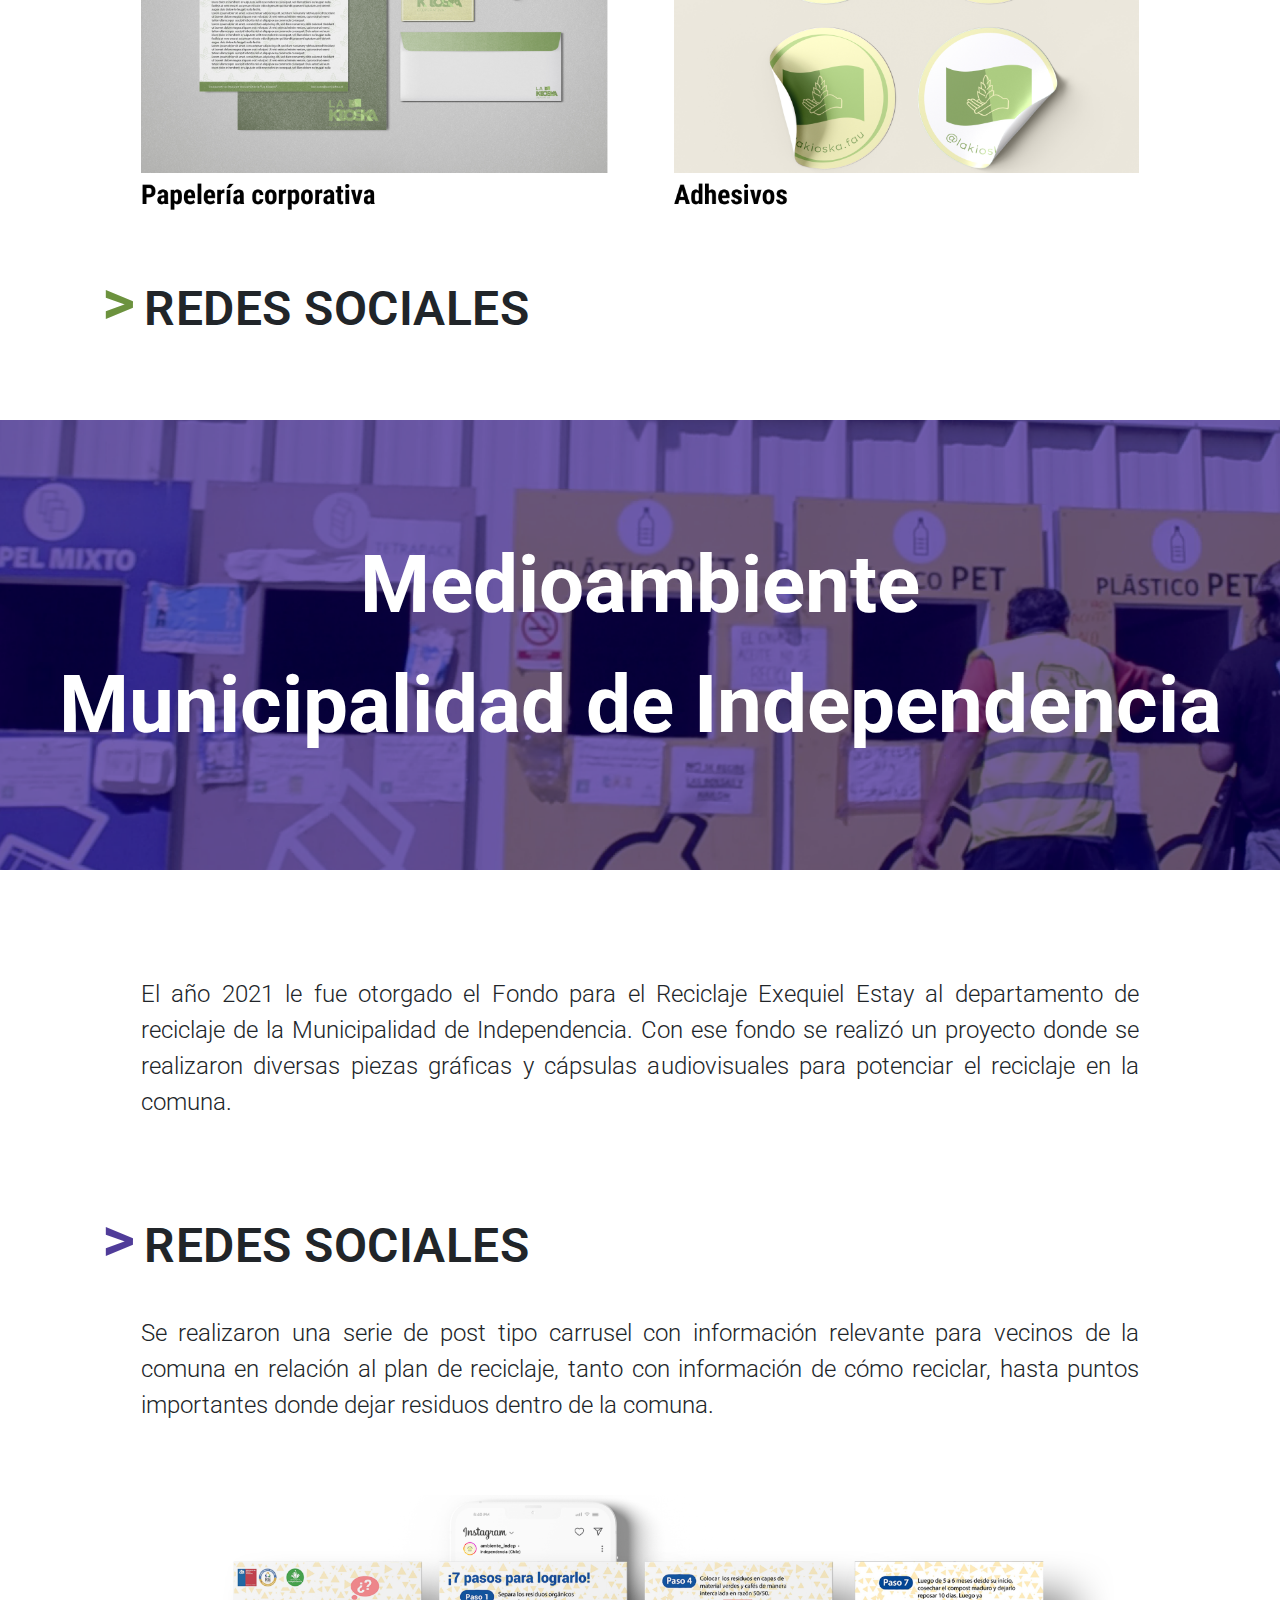
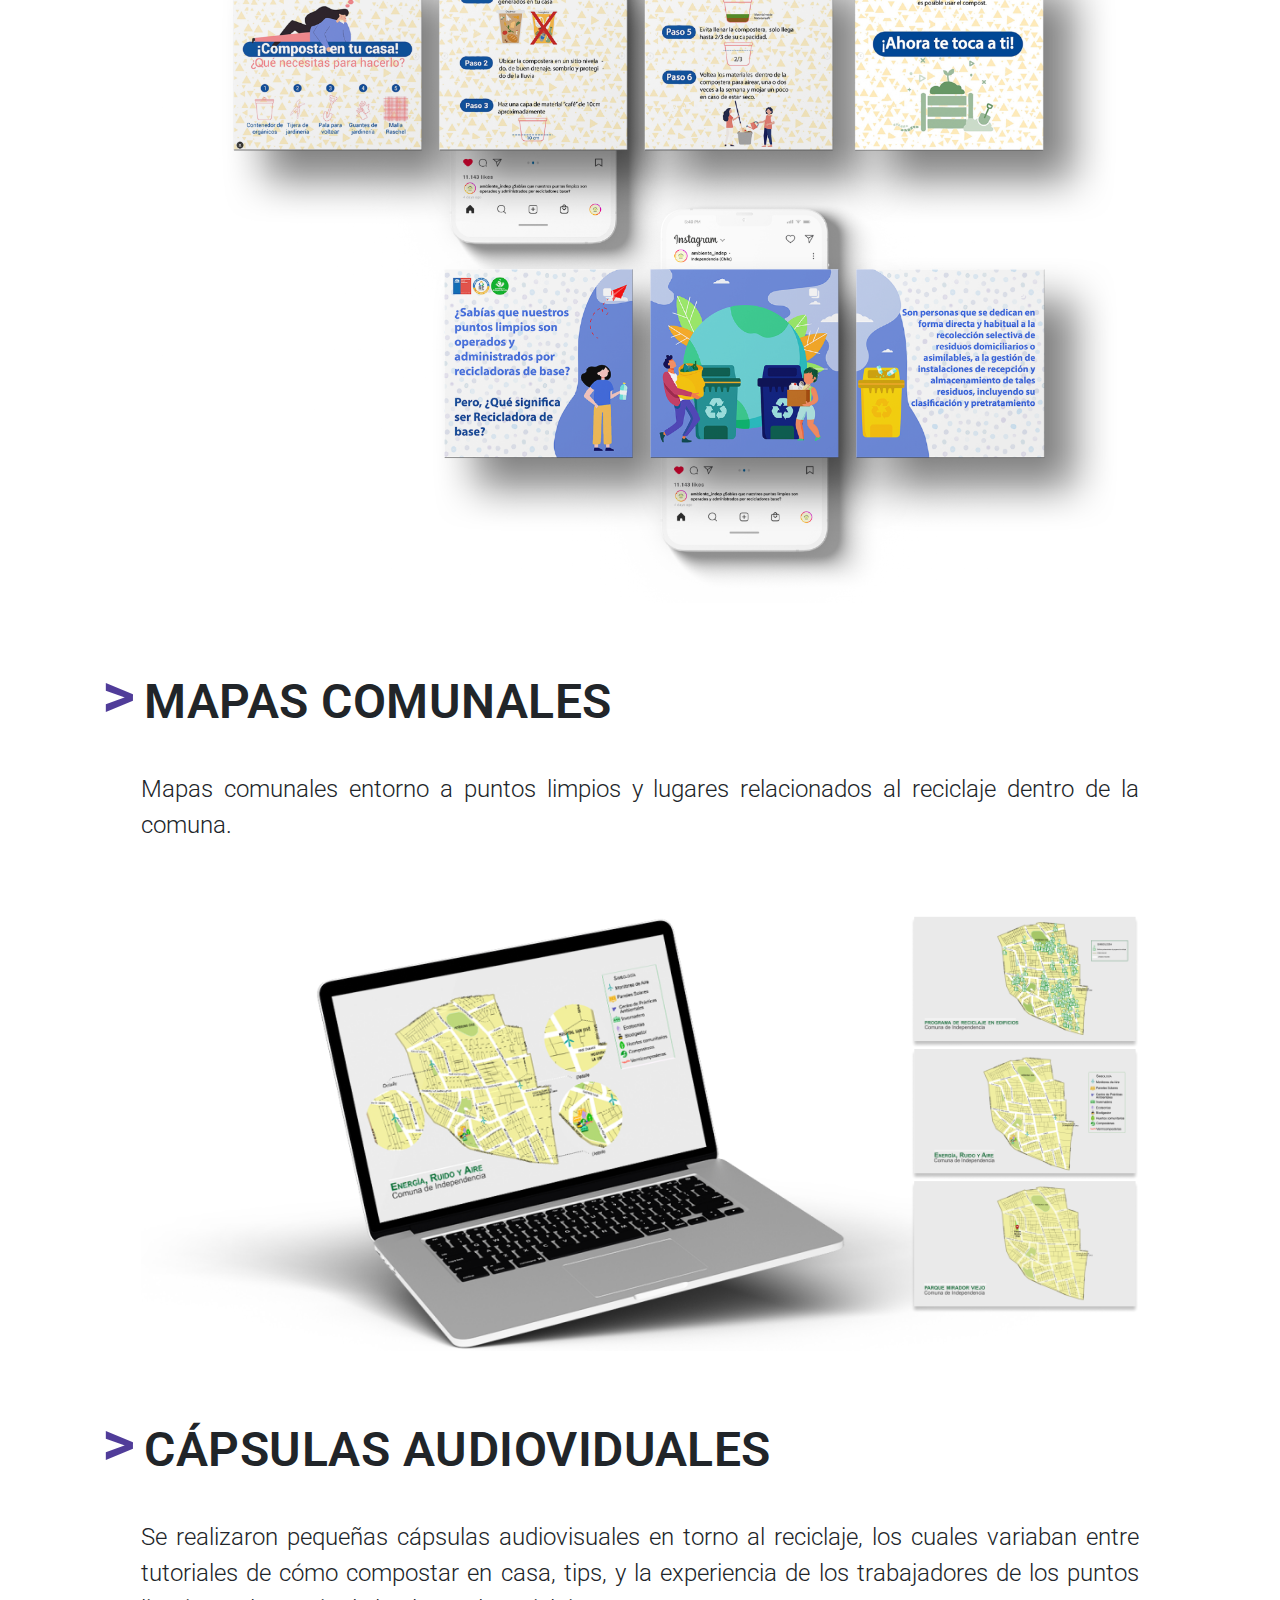
==== commit f584b30b: "feat: add "sobre-mi" page" ====
--- a/index.html
+++ b/index.html
@@ -13,11 +13,11 @@
 <body>
     <header>
         <div class="logo-container">
-            <img src="img/logo.png" alt="logo" class="logo">
+            <a href="index.html"><img src="img/logo.png" alt="logo" class="logo"></a>
         </div>
         <nav>
             <ul>
-                <li><a href="#sobre-mi">Sobre mí</a></li>
+                <li><a href="sobre-mi.html">Sobre mí</a></li>
                 <li><a href="#contacto">Contacto</a></li>
             </ul>
         </nav>
@@ -62,7 +62,12 @@
                 <div class="box-inner-fade"></div>
             </div>
         </section>
-        <section class="box" id="Independencia-box">
+        <section class="box" id="indepe-box">
+            <div class="box-inner-container">
+                <img src="img/indepe-banner.png" alt="" class="box-inner-background">
+                <span class="box-inner-text">Medioambiente<br>Municipalidad de Independencia</span>
+                <div class="box-inner-fade"></div>
+            </div>
         </section>
     </section>
     <section id="ccdoc">
@@ -463,7 +468,7 @@
     <section id="indepe">
         <section id="indepe-banner-section" class="banner banner-section">
             <img src="img/indepe-banner.png" alt="indepe-banner" class="banner-base">
-            <span class="banner-text">I. Municipalidad de Independencia</span>
+            <span class="banner-text">Medioambiente<br>Municipalidad de Independencia</span>
         </section>
         <section class="description-section">
             <p class="description-text">El año 2021 le fue otorgado el Fondo para el Reciclaje Exequiel Estay al departamento de reciclaje de la Municipalidad de Independencia. Con ese fondo se realizó un proyecto donde se realizaron diversas piezas gráficas y cápsulas audiovisuales para potenciar el reciclaje en la comuna.</p>
@@ -511,7 +516,22 @@
             <img src="img/indepe-capsulas.png" alt="" style="width: 100%;">
         </section>
     </section>
-    <footer></footer>
+    <footer>
+        <section id="footer-content">
+            <div id="footer-left">
+                <span>2025<br>Santiago, Chile</span>
+            </div>
+            <div id="footer-center">
+                <span>SITIO WEB DESARROLLADO POR RUDELAB™</span>
+                <span>MÁS INFORMACIÓN EN <a href="https://www.rudelab.cl" target="_blank">WWW.RUDELAB.CL</a></span>
+            </div>
+            <div id="footer-right">
+                <a href="mailto:arantxagonzalez.l@gmail.com" target="_blank"><img src="img/mail-icon.png" class="contact-icon"></a>
+                <a href="https://www.behance.net/arantxagonzalezlopez" target="_blank"><img src="img/behance-icon.png" class="contact-icon"></a>
+                <a href="https://www.linkedin.com/in/arantxa-gonzález-lópez-58101a170" target="_blank"><img src="img/linkedin-icon.png" class="contact-icon"></a>
+            </div>
+        </section>
+    </footer>
     <script src="scripts.js"></script>
     <script src="https://cdn.jsdelivr.net/npm/bootstrap@5.3.3/dist/js/bootstrap.bundle.min.js" integrity="sha384-YvpcrYf0tY3lHB60NNkmXc5s9fDVZLESaAA55NDzOxhy9GkcIdslK1eN7N6jIeHz" crossorigin="anonymous"></script>
     <svg id="upButton" width="54" height="38" viewBox="0 0 54 38" fill="none" xmlns="http://www.w3.org/2000/svg">
--- a/style.css
+++ b/style.css
@@ -17,13 +17,14 @@
     display: flex;
     justify-content: space-between;
     align-items: center;
-    padding: 10px 50px;
+    padding: 10px 100px;
 }
 nav ul {
     list-style-type: none;
     display: flex;
     gap: 50px;
-    font-weight: lighter;
+    font-weight: 300;
+    margin-bottom: 0 !important;
 }
 nav ul li a {
     text-decoration: none;
@@ -82,6 +83,14 @@
     font-style: italic;
     margin-top: .5em;
     color: #9D9D9D;
+    letter-spacing: .1em;
+}
+#head5 {
+    font-size: 1.5em;
+    font-weight: 300;
+    font-style: italic;
+    margin-top: .5em;
+    color: #FB7D06;
     letter-spacing: .1em;
 }
 #description {
@@ -170,6 +179,7 @@
 }
 #upButton.show {
     opacity: 50%; /* El SVG será completamente visible cuando se aplique esta clase */
+    z-index: 1000;
 }
 #upButton:hover {
     opacity: 100%;
@@ -563,6 +573,82 @@
     display: flex;
     width: 100%;
 }
+footer {
+    display: flex;
+    justify-content: center;
+    background-color: #465953;
+    height: 25vh;
+}
+#footer-content {
+    display: flex;
+    justify-content: space-between;
+    width: 85vw;
+    height: 100%;
+    font-weight: 400;
+    color: #FFFFFF;
+    padding-block: 5vh;
+}
+#footer-left {
+    text-align: left;
+}
+#footer-center {
+    margin-top: 10vh;
+    display: flex;
+    text-align: center;
+    flex-direction: column;
+    margin-bottom: 0;
+}
+#footer-center span:nth-of-type(2){
+    font-weight: 200;
+}
+#footer-center span a{
+    color: #FFFFFF;
+    text-decoration: none;
+}
+#footer-center span a:hover{
+    color: #FFFFFF;
+    text-decoration-line: underline;
+}
+#footer-right {
+    display: flex;
+    gap: 1vw;
+    justify-content: end;
+    text-align: right;
+}
+#footer-right a{
+    width: 2.5vw;
+    height: 2.5vw;
+}
+.contact-icon {
+    width: 2.5vw;
+}
+#about-me {
+    margin-bottom: 20vh;
+}
+#about-me a{
+    font-size: 1.5em;
+    color: #FB7D06;
+    text-decoration: none;
+}
+#about-me a:hover{
+    color: #FB7D06;
+    text-decoration-line: underline;
+}
+#about-me-goodbye {
+    display: flex;
+    text-align: center;
+    justify-content: center;
+    align-items: center;
+    margin-top: 5vh;
+    flex-direction: column;
+    gap: 5vh;
+}
+#about-me-goodbye p {
+    font-size: 2em;
+}
+#about-me-goodbye img {
+    width: 20vw;
+}
 @media (max-width: 768px) {
     #upButton{
         width: 5vw;
